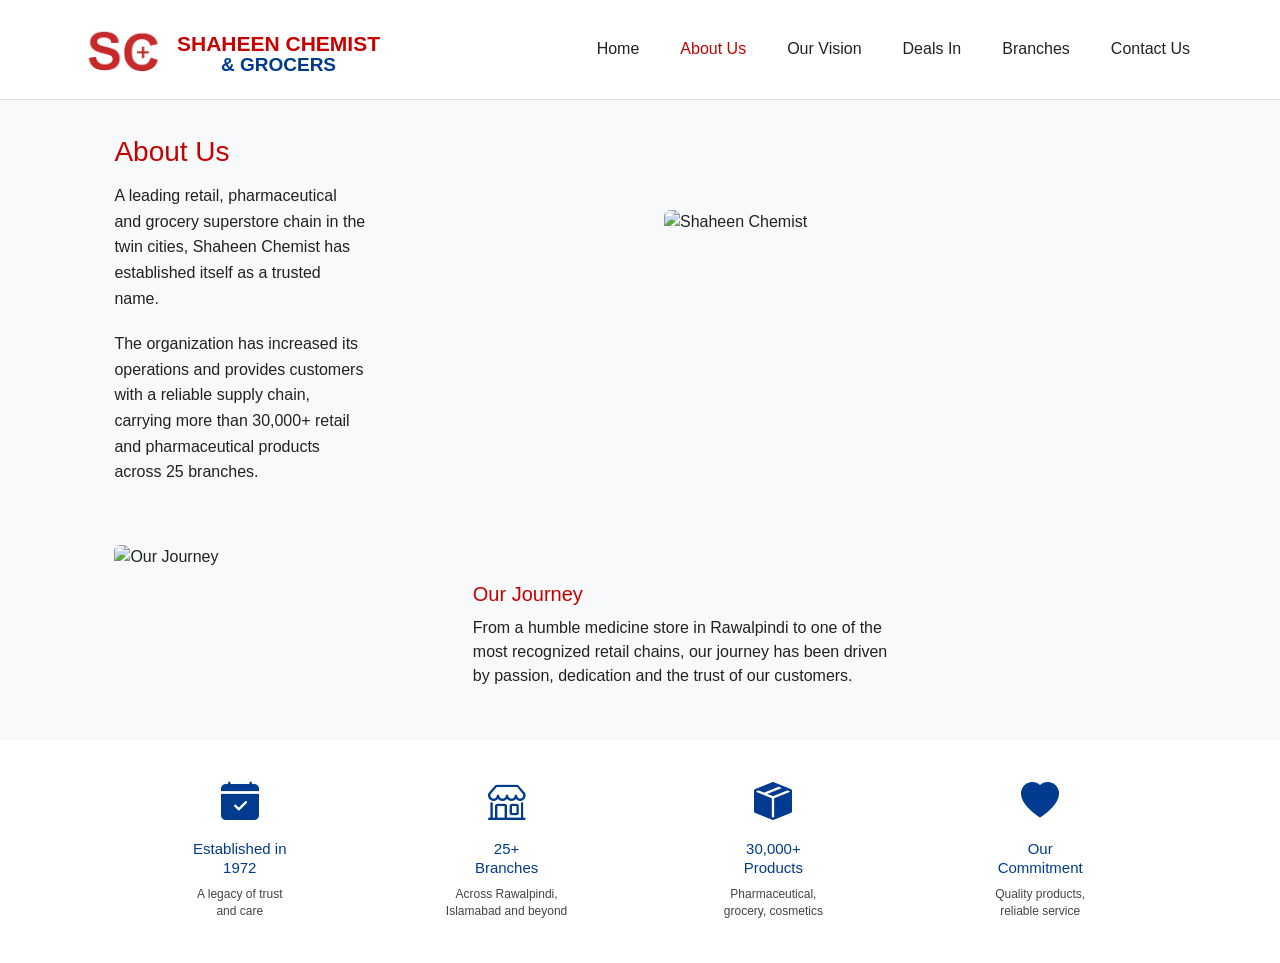
==== about.html @ 2ac0efd9 "Initial website commit" ====
<!DOCTYPE html>
<html lang="en">

<head>
    <meta charset="UTF-8">
    <meta name="viewport" content="width=device-width, initial-scale=1.0">
    <title>About Us - Shaheen Chemist</title>

    <!-- Bootstrap -->
    <link href="https://cdn.jsdelivr.net/npm/bootstrap@5.3.8/dist/css/bootstrap.min.css" rel="stylesheet">

    <!-- Bootstrap Icons -->
    <link rel="stylesheet"
      href="https://cdn.jsdelivr.net/npm/bootstrap-icons@1.11.3/font/bootstrap-icons.min.css">

    <!-- Custom CSS -->
    <link rel="stylesheet" href="css/style.css">
</head>

<body>

    <!-- ================= NAVBAR ================= -->

    <nav class="navbar navbar-expand-lg">

        <div class="container">

            <!-- Logo -->
            <a class="navbar-brand" href="about.html">

    <img src="images/sc logo.png"
         alt="Shaheen Chemist Logo"
         class="img-fluid">

    <div class="brand-name">
        <span class="brand-red">SHAHEEN CHEMIST</span>
        <span class="brand-blue">&amp; GROCERS</span>
    </div>

</a>
            <!-- Mobile Button -->
            <button class="navbar-toggler"
                    type="button"
                    data-bs-toggle="collapse"
                    data-bs-target="#mainNavbar">

                <span class="navbar-toggler-icon"></span>

            </button>

            <!-- Menu -->
            <div class="collapse navbar-collapse" id="mainNavbar">

                <ul class="navbar-nav ms-auto">

                    <li class="nav-item">
                        <a class="nav-link" href="index.html">Home</a>
                    </li>

                    <li class="nav-item">
                        <a class="nav-link active" href="about.html">About Us</a>
                    </li>

                    <li class="nav-item">
                        <a class="nav-link" href="vision.html">Our Vision</a>
                    </li>

                    <li class="nav-item">
                        <a class="nav-link" href="deals.html">Deals In</a>
                    </li>

                    <li class="nav-item">
                        <a class="nav-link" href="branches.html">Branches</a>
                    </li>

                    <li class="nav-item">
                        <a class="nav-link" href="contact.html">Contact Us</a>
                    </li>

                </ul>

            </div>

        </div>

    </nav>


    <main>

        <!-- ================= ABOUT ================= -->

        <section class="about-section">

            <div class="container">

                <div class="row align-items-center g-5">

                    <!-- Text -->
                    <div class="col-lg-6">

                        <div class="about-content">

                            <h1>About Us</h1>

                            <p>
                                A leading retail, pharmaceutical and grocery
                                superstore chain in the twin cities, Shaheen
                                Chemist has established itself as a trusted name.
                            </p>

                            <p>
                                The organization has increased its operations
                                and provides customers with a reliable supply
                                chain, carrying more than 30,000+ retail and
                                pharmaceutical products across 25 branches.
                            </p>

                        </div>

                    </div>

                    <!-- Image -->
                    <div class="col-lg-6">

                        <div class="about-image">

                            <img src="images/about.jpg"
                                 class="img-fluid rounded"
                                 alt="Shaheen Chemist">

                        </div>

                    </div>

                </div>

            </div>

        </section>


        <!-- ================= JOURNEY ================= -->

        <section class="journey-section">

            <div class="container">

                <div class="row align-items-center g-4">

                    <!-- Image -->
                    <div class="col-lg-4">

                        <div class="journey-image">

                            <img src="images/journey.jpg"
                                 class="img-fluid rounded"
                                 alt="Our Journey">

                        </div>

                    </div>

                    <!-- Text -->
                    <div class="col-lg-8">

                        <div class="journey-content">

                            <h2>Our Journey</h2>

                            <p>
                                From a humble medicine store in Rawalpindi
                                to one of the most recognized retail chains,
                                our journey has been driven by passion,
                                dedication and the trust of our customers.
                            </p>

                        </div>

                    </div>

                </div>

            </div>

        </section>


        <!-- ================= STATS ================= -->

        <section class="about-stats py-4">

            <div class="container">

                <div class="row text-center g-3">

                    <!-- Card 1 -->
                    <div class="col-6 col-lg-3">

                        <div class="about-stat">

                            <div class="stat-icon">
                                <i class="bi bi-calendar-check-fill"></i>
                                </div>

                            <h3>
                                Established in<br>
                                1972
                            </h3>

                            <p>
                                A legacy of trust<br>
                                and care
                            </p>

                        </div>

                    </div>


                    <!-- Card 2 -->
                    <div class="col-6 col-lg-3">

                        <div class="about-stat">

                            <div class="stat-icon">
                                <i class="bi bi-shop"></i>
                             </div>

                            <h3>
                                25+<br>
                                Branches
                            </h3>

                            <p>
                                Across Rawalpindi,<br>
                                Islamabad and beyond
                            </p>

                        </div>

                    </div>


                    <!-- Card 3 -->
                    <div class="col-6 col-lg-3">

                        <div class="about-stat">

                            <div class="stat-icon">
                                <i class="bi bi-box-seam-fill"></i>
                              </div>

                            <h3>
                                30,000+<br>
                                Products
                            </h3>

                            <p>
                                Pharmaceutical,<br>
                                grocery, cosmetics
                            </p>

                        </div>

                    </div>


                    <!-- Card 4 -->
                    <div class="col-6 col-lg-3">

                        <div class="about-stat">

                            <div class="stat-icon">
                                <i class="bi bi-heart-fill"></i>
                             </div>

                            <h3>
                                Our<br>
                                Commitment
                            </h3>

                            <p>
                                Quality products,<br>
                                reliable service
                            </p>

                        </div>

                    </div>

                </div>

            </div>

        </section>

    </main>


    <!-- Bootstrap JS -->
    <script src="https://cdn.jsdelivr.net/npm/bootstrap@5.3.8/dist/js/bootstrap.bundle.min.js"></script>

</body>
</html>
---- css/style.css ----
/* =========================================================
   SHAHEEN CHEMIST WEBSITE
   Main Stylesheet
   ========================================================= */


/* =========================================================
   1. COLORS & BASIC SETTINGS
   ========================================================= */

:root {
    --red: #c90000;
    --blue: #003b8f;
    --white: #ffffff;
    --light-gray: #f5f5f5;
    --dark: #222222;
    --text-gray: #555555;
    --border: #dddddd;
}

* {
    box-sizing: border-box;
}

body {
    margin: 0;
    padding: 0;
    font-family: Arial, sans-serif;
    color: var(--dark);
    background-color: var(--white);
}

img {
    max-width: 100%;
}

a {
    text-decoration: none;
}


/* =========================================================
   2. NAVBAR
   ========================================================= */

.navbar {
    background-color: var(--white);
    border-bottom: 1px solid var(--border);
    padding: 15px 0;
}

.navbar-brand {
    padding: 0;
    margin: 0;
}

.navbar-brand img {
    width: 85px;
    height: auto;
    display: block;
}

.navbar-nav {
    gap: 25px;
}

.navbar-nav .nav-link {
    color: var(--dark);
    font-size: 16px;
    padding: 8px 0;
    transition: color 0.2s ease;
}

.navbar-nav .nav-link:hover,
.navbar-nav .nav-link.active {
    color: var(--red);
}

.navbar-toggler {
    border: 1px solid var(--blue);
    border-radius: 5px;
    padding: 6px 9px;
}

.navbar-toggler:focus {
    box-shadow: none;
}

/* =========================================
   BRAND LOGO + NAME
   ========================================= */

.navbar-brand {
    display: flex;
    align-items: center;
    gap: 10px;
}


/* Logo */

.navbar-brand img {
    width: 85px;
    height: auto;
    display: block;
}


/* Brand Name */

.brand-name {
    display: flex;
    flex-direction: column;
    justify-content: center;
    align-items: center;

    line-height: 1.1;
    text-align: center;
    white-space: nowrap;

    transform: translateY(5px);
}


/* Shaheen Chemist */

.brand-red {
    color: var(--red);
    font-size: 21px;
    font-weight: bold;
}


/* & Grocers */

.brand-blue {
    color: var(--blue);
    font-size: 19px;
    font-weight: bold;
}

/* =========================================================
   3. HERO SECTION
   ========================================================= */

.hero {
    min-height: 600px;
    position: relative;

    background-image: url("../images/hero image.png");
    background-size: cover;
    background-position: center;
    background-repeat: no-repeat;

    display: flex;
    align-items: center;
}

.hero-content {
    max-width: 600px;
    padding: 80px 0;
}

.hero-label {
    color: var(--blue);
    font-size: 14px;
    font-weight: bold;
    letter-spacing: 2px;
    margin-bottom: 15px;
}

.hero h1 {
    color: var(--red);
    font-size: 56px;
    line-height: 1.1;
    text-align: left;
    margin: 0 0 20px;
}

.hero-text {
    color: #555555;
    font-size: 18px;
    line-height: 1.7;
    margin-bottom: 30px;
}

.hero-button {
    display: inline-block;
    padding: 14px 28px;

    background-color: var(--red);
    color: var(--white);

    font-weight: bold;
    border-radius: 5px;

    transition: background-color 0.2s ease;
}

.hero-button:hover {
    background-color: var(--blue);
    color: var(--white);
}

/* =========================================
   NEWS / UPDATE TICKER
   ========================================= */

.news-ticker {
    position: absolute;

    top: 0;
    left: 0;

    width: 100%;
    height: 42px;

    display: flex;
    align-items: center;

    background-color: var(--red);
    color: var(--white);

    overflow: hidden;

    z-index: 5;
}


/* =========================================
   NEWS LABEL
   ========================================= */

.news-label {
    flex-shrink: 0;

    height: 100%;

    display: flex;
    align-items: center;

    padding: 0 20px;

    background-color: var(--blue);

    color: var(--white);

    font-size: 14px;
    font-weight: bold;

    white-space: nowrap;

    z-index: 2;
}


/* =========================================
   MOVING NEWS AREA
   ========================================= */

.news-content {
    flex: 1;

    overflow: hidden;

    white-space: nowrap;
}


/* =========================================
   MOVING NEWS TEXT
   ========================================= */

.news-text {
    display: inline-block;

    padding-left: 100%;

    font-size: 14px;
    font-weight: 500;

    white-space: nowrap;

    animation: newsScroll 18s linear infinite;
}

/* Pause news when mouse is over it */

.news-text:hover {
    animation-play-state: paused;
}

.news-separator {
    display: inline-block;
    margin: 0 30px;
    font-weight: bold;
}

/* =========================================
   NEWS ANIMATION
   ========================================= */

@keyframes newsScroll {

    0% {
        transform: translateX(0);
    }

    100% {
        transform: translateX(-100%);
    }

}


/* =========================================
   MOBILE NEWS TICKER
   ========================================= */

@media (max-width: 575.98px) {

    .news-ticker {
        height: 38px;
    }


    .news-label {
        padding: 0 12px;

        font-size: 12px;
    }


    .news-text {
        font-size: 12px;

        animation-duration: 15s;
    }

}

/* =========================================================
   4. HOME PAGE — STATISTICS
   ========================================================= */

.stats {
    background-color: var(--white);
    padding: 25px 40px;

    max-width: 900px;
    margin: 20px auto;

    box-shadow: 0 3px 10px rgba(0, 0, 0, 0.08);
}

.stat-item {
    text-align: center;
    padding: 10px 20px;
    border-right: 1px solid var(--border);
}

.stat-item:last-child {
    border-right: none;
}

.stat-icon {
    font-size: 25px;
    margin-bottom: 8px;
    color: var(--blue);
    font-size: 38px;
}

.stat-item h3 {
    color: var(--blue);
    font-size: 22px;
    margin: 5px 0;
}

.stat-item p {
    color: var(--text-gray);
    font-size: 14px;
    margin: 0;
}


/* =========================================================
   5. HOME PAGE — SERVICE AREA
   ========================================================= */

.service-area {
    background-color: var(--blue);
    color: var(--white);
    padding: 25px 0;
    margin-top: 10px;
}

.service-content h2 {
    margin: 0 0 8px;
    font-size: 20px;
    font-weight: bold;
}

.service-content p {
    margin: 0;
    font-size: 14px;
    color: var(--white);
}

.service-content p span {
    margin: 0 5px;
}

.service-logo span {
    font-size: 55px;
    font-weight: bold;
    color: rgba(201, 0, 0, 0.55);
}



/* =========================================================
   6. ABOUT US PAGE
   ========================================================= */

.about-section {
    display: flex;
    justify-content: space-between;
    align-items: center;
    gap: 60px;

    padding: 35px 8% 25px;
    background-color: #f8f9fa;
}

.about-content {
    width: 50%;
}

.about-content h1 {
    color: var(--red);
    font-size: 28px;
    margin: 0 0 15px;
    text-align: left;
}

.about-content p {
    color: var(--dark);
    font-size: 16px;
    line-height: 1.6;
    margin: 0 0 20px;
    max-width: 500px;
}

.about-image {
    width: 45%;
}

.about-image img {
    width: 100%;
    height: 220px;
    object-fit: cover;
    display: block;
    border-radius: 5px;
}


/* =========================================================
   7. ABOUT US — OUR JOURNEY
   ========================================================= */

.journey-section {
    display: flex;
    justify-content: space-between;
    align-items: center;
    gap: 25px;

    padding: 15px 8%;
    background-color: #f8f9fa;
}

.journey-image {
    width: 35%;
}

.journey-image img {
    width: 100%;
    height: 180px;
    object-fit: cover;
    display: block;
    border-radius: 5px;
}

.journey-content {
    width: 60%;
}

.journey-content h2 {
    color: var(--red);
    font-size: 20px;
    margin: 0 0 10px;
}

.journey-content p {
    color: var(--dark);
    font-size: 16px;
    line-height: 1.5;
    margin: 0;
}


/* =========================================================
   8. ABOUT PAGE STATISTICS
   ========================================================= */

.about-stats {
    display: flex;
    justify-content: center;

    background-color: var(--white);

    margin: 5px 8% 15px;
    padding: 12px 0;

    border-radius: 5px;
}

.about-stat {
    flex: 1;
    text-align: center;

    padding: 5px 10px;

    border-right: 1px solid #eeeeee;
}

.about-stat:last-child {
    border-right: none;
}

.about-stat .stat-icon {
    color: var(--blue);
    font-size: 38px;
    margin-bottom: 8px;
}

.about-stat h3 {
    color: var(--blue);
    font-size: 15px;
    line-height: 1.3;
    margin: 0 0 8px;
}

.about-stat p {
    color: #444444;
    font-size: 12px;
    line-height: 1.4;
    margin: 0;
}


/* =========================================================
   9. OUR VISION PAGE
   ========================================================= */

.vision-intro {
    padding: 45px 8% 30px;
    background-color: #f8f9fa;
}

.vision-intro h1 {
    color: var(--red);
    font-size: 28px;
    text-align: left;
    margin: 0 0 12px;
}

.vision-intro p {
    max-width: 900px;
    color: #444444;
    font-size: 15px;
    line-height: 1.6;
    margin: 0;
}

.vision-values {
    background-color: #f8f9fa;
    padding: 40px 0;
}

.vision-card {
    background-color: var(--white);
    text-align: center;
    padding: 30px 20px;
    height: 100%;
    border-radius: 5px;
    box-shadow: 0 2px 8px rgba(0, 0, 0, 0.05);
}

.vision-icon {
    color: var(--blue);
    font-size: 38px;
    margin-bottom: 15px;
}

.vision-card h2 {
    color: var(--blue);
    font-size: 18px;
    margin: 0 0 12px;
}

.vision-card p {
    color: var(--text-gray);
    font-size: 13px;
    line-height: 1.6;
    margin: 0 auto;
    max-width: 250px;
}

.vision-quote {
    display: flex;
    align-items: center;
    justify-content: center;
    gap: 20px;

    background-color: var(--blue);
    color: var(--white);

    padding: 30px 8%;
    margin-top: 25px;

    text-align: center;
}

.vision-quote p {
    max-width: 650px;

    font-size: 15px;
    font-style: italic;
    line-height: 1.5;

    margin: 0;
}

.quote-mark {
    color: #d00068;
    font-size: 50px;
    font-weight: bold;
}

.vision-quote span {
    font-size: 11px;
}


/* =========================================================
   10. DEALS IN PAGE
   ========================================================= */

/* =========================================
   DEALS IN PAGE
   ========================================= */

.deals-intro {
    padding: 45px 0 30px;
    background-color: #f8f9fa;
}

.deals-intro h1 {
    color: var(--red);
    font-size: 32px;
    text-align: left;
    margin: 0 0 12px;
    font-weight: bold;
}

.deals-intro p {
    color: #444444;
    font-size: 16px;
    margin: 0;
    line-height: 1.6;
}


/* =========================================
   DEAL CARDS
   ========================================= */

.deal-cards {
    padding: 35px 0;
    background-color: #f8f9fa;
}

.deal-card {
    background-color: var(--white);
    border-radius: 8px;
    overflow: hidden;
    text-align: left;
    height: 100%;
    box-shadow: 0 3px 10px rgba(0, 0, 0, 0.08);
    transition: transform 0.2s ease, box-shadow 0.2s ease;
}

.deal-card:hover {
    transform: translateY(-5px);
    box-shadow: 0 6px 15px rgba(0, 0, 0, 0.12);
}

.deal-card img {
    width: 100%;
    height: 170px;
    object-fit: cover;
    display: block;
}

.deal-card h2 {
    color: var(--blue);
    font-size: 18px;
    margin: 18px 18px 8px;
    font-weight: bold;
}

.deal-card p {
    color: #555555;
    font-size: 14px;
    line-height: 1.6;
    margin: 0 18px 20px;
}


/* =========================================
   ONE STOP SOLUTION
   ========================================= */

.one-stop {
    background-color: #f4f2e9;
    padding: 25px 0;
    margin: 0;
}

.one-stop-icon {
    color: var(--blue);
    font-size: 35px;
    line-height: 1;
}

.one-stop h2 {
    color: var(--blue);
    font-size: 20px;
    margin: 0 0 6px;
    font-weight: bold;
}

.one-stop p {
    color: #555555;
    font-size: 14px;
    margin: 0;
}


/* =========================================
   DEALS - TABLET
   ========================================= */

@media (max-width: 991.98px) {

    .deals-intro {
        padding: 40px 0 25px;
    }

    .deals-intro h1 {
        font-size: 30px;
    }

    .deals-intro p {
        font-size: 15px;
    }

    .deal-cards {
        padding: 30px 0;
    }

    .deal-card img {
        height: 160px;
    }

}


/* =========================================
   DEALS - MOBILE
   ========================================= */

@media (max-width: 575.98px) {

    .deals-intro {
        padding: 30px 15px 20px;
    }

    .deals-intro h1 {
        font-size: 27px;
    }

    .deals-intro p {
        font-size: 14px;
        line-height: 1.5;
    }

    .deal-cards {
        padding: 25px 15px;
    }

    .deal-card img {
        height: 180px;
    }

    .deal-card h2 {
        font-size: 17px;
        margin: 15px 15px 7px;
    }

    .deal-card p {
        font-size: 13px;
        margin: 0 15px 18px;
    }

    .one-stop {
        padding: 25px 15px;
    }

    .one-stop-icon {
        font-size: 30px;
    }

    .one-stop h2 {
        font-size: 17px;
        line-height: 1.4;
    }

    .one-stop p {
        font-size: 13px;
        line-height: 1.5;
    }

}

/* =========================================
   BRANCHES PAGE
   ========================================= */

.branches-intro {
    padding: 45px 0 30px;
    background-color: #f8f9fa;
}

.branches-intro h1 {
    color: var(--red);
    font-size: 32px;
    text-align: left;
    margin: 0 0 12px;
    font-weight: bold;
}

.branches-intro p {
    color: #444444;
    font-size: 16px;
    margin: 0;
    line-height: 1.6;
}


/* =========================================
   BRANCHES MAIN
   ========================================= */

.branches-main {
    padding: 30px 0;
    background-color: #f8f9fa;
}


/* Branch List */

.branch-list {
    width: 100%;
    background-color: var(--blue);
    padding: 10px;
    border-radius: 6px;
}

.branch-item {
    display: flex;
    align-items: center;
    gap: 10px;
    padding: 12px 8px;
    border-bottom: 1px solid rgba(255, 255, 255, 0.2);
}

.branch-item:last-child {
    border-bottom: none;
}

.branch-item span {
    font-size: 15px;
    flex-shrink: 0;
}

.branch-item p {
    color: var(--white);
    font-size: 13px;
    margin: 0;
}


/* =========================================
   MAP
   ========================================= */

.branch-map {
    width: 100%;
    height: 100%;
    min-height: 400px;
    background-color: #dddddd;
    border-radius: 6px;
    overflow: hidden;
}

.branch-map img {
    width: 100%;
    height: 100%;
    min-height: 400px;
    object-fit: cover;
    display: block;
}


/* =========================================
   BRANCH INFORMATION
   ========================================= */

.branch-info {
    background-color: #eeeeee;
    padding: 20px 0;
}

.branch-info-card {
    text-align: center;
    background-color: var(--white);
    padding: 25px 15px;
    height: 100%;
}

.info-icon {
    color: var(--blue);
    font-size: 28px;
    margin-bottom: 10px;
}

.branch-info-card h2 {
    color: var(--blue);
    font-size: 17px;
    margin: 0 0 7px;
    font-weight: bold;
}

.branch-info-card p {
    color: #555555;
    font-size: 13px;
    margin: 0;
}


/* =========================================
   BRANCHES - TABLET
   ========================================= */

@media (max-width: 991.98px) {

    .branches-intro {
        padding: 40px 0 25px;
    }

    .branches-intro h1 {
        font-size: 30px;
    }

    .branches-intro p {
        font-size: 15px;
    }

    .branches-main {
        padding: 25px 0;
    }

    .branch-map {
        min-height: 350px;
    }

    .branch-map img {
        min-height: 350px;
    }

}


/* =========================================
   BRANCHES - MOBILE
   ========================================= */

@media (max-width: 575.98px) {

    .branches-intro {
        padding: 30px 15px 20px;
    }

    .branches-intro h1 {
        font-size: 27px;
    }

    .branches-intro p {
        font-size: 14px;
        line-height: 1.5;
    }

    .branches-main {
        padding: 20px 15px;
    }

    .branch-list {
        padding: 8px;
    }

    .branch-item {
        padding: 11px 7px;
    }

    .branch-item p {
        font-size: 12px;
    }

    .branch-map {
        min-height: 280px;
    }

    .branch-map img {
        min-height: 280px;
    }

    .branch-info {
        padding: 15px;
    }

    .branch-info-card {
        padding: 22px 15px;
    }

    .info-icon {
        font-size: 25px;
    }

    .branch-info-card h2 {
        font-size: 16px;
    }

    .branch-info-card p {
        font-size: 12px;
    }

}

/* =========================================
   CONTACT PAGE
   ========================================= */

.contact-intro {
    padding: 45px 0 30px;
    background-color: #f8f9fa;
}

.contact-intro h1 {
    color: var(--red);
    font-size: 32px;
    text-align: left;
    margin: 0 0 12px;
    font-weight: bold;
}

.contact-intro p {
    color: #444444;
    font-size: 16px;
    margin: 0;
    line-height: 1.6;
}


/* =========================================
   CONTACT MAIN
   ========================================= */

.contact-main {
    padding: 35px 0;
    background-color: #f8f9fa;
}


/* =========================================
   CONTACT INFORMATION
   ========================================= */

.contact-information {
    background-color: var(--white);
    padding: 30px;
    border-radius: 8px;
    box-shadow: 0 3px 10px rgba(0, 0, 0, 0.06);
}

.contact-information h2 {
    color: var(--blue);
    font-size: 22px;
    margin: 0 0 25px;
    font-weight: bold;
}


/* =========================================
   CONTACT ITEMS
   ========================================= */

.contact-item {
    display: flex;
    align-items: flex-start;
    gap: 15px;
    margin-bottom: 25px;
}

.contact-item:last-child {
    margin-bottom: 0;
}

.contact-item > span {
    color: var(--red);
    font-size: 24px;
    line-height: 1;
    flex-shrink: 0;
}

.contact-item h3 {
    color: var(--blue);
    font-size: 15px;
    margin: 0 0 5px;
    font-weight: bold;
}

.contact-item p {
    color: #555555;
    font-size: 14px;
    margin: 0;
    line-height: 1.5;
}


/* =========================================
   CONTACT FORM
   ========================================= */

.contact-form {
    background-color: var(--white);
    padding: 30px;
    border-radius: 8px;
    box-shadow: 0 3px 10px rgba(0, 0, 0, 0.06);
}

.contact-form h2 {
    color: var(--blue);
    font-size: 22px;
    margin: 0 0 25px;
    font-weight: bold;
}


/* Form */

.contact-form form {
    display: flex;
    flex-direction: column;
    gap: 14px;
}


/* Inputs */

.contact-form input,
.contact-form textarea {
    width: 100%;
    box-sizing: border-box;
    padding: 13px;
    border: 1px solid #dddddd;
    border-radius: 5px;
    font-family: Arial, sans-serif;
    font-size: 14px;
    outline: none;
}

.contact-form input:focus,
.contact-form textarea:focus {
    border-color: var(--blue);
}


/* Textarea */

.contact-form textarea {
    resize: vertical;
    min-height: 140px;
}


/* Button */

.contact-form button {
    align-self: flex-start;
    padding: 13px 25px;
    border: none;
    border-radius: 5px;
    background-color: var(--red);
    color: var(--white);
    font-weight: bold;
    font-size: 14px;
    cursor: pointer;
    transition: background-color 0.2s ease;
}

.contact-form button:hover {
    background-color: var(--blue);
}


/* =========================================
   CONTACT BOTTOM
   ========================================= */

.contact-bottom {
    text-align: center;
    background-color: var(--blue);
    color: var(--white);
    padding: 35px 0;
}

.contact-bottom h2 {
    margin: 0 0 8px;
    font-size: 22px;
    font-weight: bold;
}

.contact-bottom p {
    margin: 0;
    font-size: 14px;
    line-height: 1.6;
}


/* =========================================
   CONTACT - TABLET
   ========================================= */

@media (max-width: 991.98px) {

    .contact-intro {
        padding: 40px 0 25px;
    }

    .contact-intro h1 {
        font-size: 30px;
    }

    .contact-intro p {
        font-size: 15px;
    }

    .contact-main {
        padding: 30px 0;
    }

    .contact-information,
    .contact-form {
        padding: 25px;
    }

}


/* =========================================
   CONTACT - MOBILE
   ========================================= */

@media (max-width: 575.98px) {

    .contact-intro {
        padding: 30px 15px 20px;
    }

    .contact-intro h1 {
        font-size: 27px;
    }

    .contact-intro p {
        font-size: 14px;
        line-height: 1.5;
    }

    .contact-main {
        padding: 25px 15px;
    }

    .contact-information,
    .contact-form {
        padding: 22px 18px;
    }

    .contact-information h2,
    .contact-form h2 {
        font-size: 19px;
        margin-bottom: 20px;
    }

    .contact-item {
        gap: 12px;
        margin-bottom: 20px;
    }

    .contact-item > span {
        font-size: 21px;
    }

    .contact-item h3 {
        font-size: 14px;
    }

    .contact-item p {
        font-size: 13px;
    }

    .contact-form input,
    .contact-form textarea {
        font-size: 13px;
        padding: 12px;
    }

    .contact-form button {
        width: 100%;
        padding: 12px;
    }

    .contact-bottom {
        padding: 30px 15px;
    }

    .contact-bottom h2 {
        font-size: 20px;
    }

    .contact-bottom p {
        font-size: 13px;
    }

}

/* =========================================================
   13. TABLET RESPONSIVE
   ========================================================= */

@media (max-width: 991.98px) {

    /* ---------- NAVBAR ---------- */

    .navbar {
        padding: 12px 0;
    }

    .navbar .container {
        width: 100%;
    }

    .navbar-brand {
        margin-right: auto;
    }

    .navbar-brand img {
        width: 130px;
    }

    .navbar-toggler {
        width: 45px;
        height: 42px;

        padding: 5px;
        margin-left: auto;

        flex-shrink: 0;

        border: 1px solid var(--blue);
        border-radius: 5px;
    }

    .navbar-collapse {
        width: 100%;

        background-color: var(--white);

        padding: 15px 0;
    }

    .navbar-nav {
        width: 100%;

        gap: 0;

        text-align: center;
    }

    .navbar-nav .nav-link {
        padding: 10px 15px;
    }


    /* ---------- HERO ---------- */

    .hero {
        min-height: 550px;

        background-position: center;
    }

    .hero-content {
        max-width: 600px;
        padding: 60px 20px;
    }

    .hero h1 {
        font-size: 46px;
    }

    .hero-text {
        font-size: 17px;
    }


    /* ---------- STATS ---------- */

    .stats {
        max-width: 100%;

        margin: 20px 15px;

        padding: 25px 15px;
    }

    .stat-item {
        padding: 15px 5px;
    }


    /* ---------- ABOUT ---------- */

    .about-section {
        gap: 30px;
        padding: 35px 5%;
    }

    .about-content,
    .about-image {
        width: 50%;
    }

    .journey-section {
        padding: 20px 5%;
    }


    /* ---------- VISION ---------- */

    .vision-values {
        margin: 0 5%;
    }

}


/* =========================================================
   14. MOBILE RESPONSIVE
   ========================================================= */

@media (max-width: 767.98px) {

    /* ---------- NAVBAR ---------- */

    .navbar-brand img {
        width: 120px;
    }

    .navbar-toggler {
        width: 44px;
        height: 40px;
    }


    /* ---------- HERO ---------- */

    .hero {
        min-height: 500px;

        background-position: center;
    }

    .hero-content {
        padding: 50px 20px;
    }

    .hero-label {
        font-size: 12px;
        letter-spacing: 1.5px;
    }

    .hero h1 {
        font-size: 40px;
        line-height: 1.15;
    }

    .hero-text {
        font-size: 16px;
        line-height: 1.6;
    }

    .hero-button {
        padding: 12px 24px;
    }

    .news-separator {
    margin: 0 18px;
}

    /* ---------- STATS ---------- */

    .stats {
        margin: 15px 10px;
        padding: 25px 10px;
    }

    .stat-item {
        border-right: none;
        border-bottom: 1px solid #eeeeee;
        padding: 15px 5px;
    }

    .stat-item h3 {
        font-size: 25px;
    }

    .stat-item p {
        font-size: 13px;
    }


    /* ---------- SERVICE AREA ---------- */

    .service-area {
        text-align: center;
        padding: 25px 15px;
    }

    .service-content h2 {
        font-size: 25px;
    }

    .service-content p {
        line-height: 2;
    }

    .service-logo {
        margin-top: 25px;
    }


    /* ---------- ABOUT ---------- */

    .about-section {
        flex-direction: column;

        gap: 25px;

        padding: 35px 20px;
    }

    .about-content,
    .about-image {
        width: 100%;
    }

    .about-content h1 {
        font-size: 26px;
    }

    .about-image img {
        height: 220px;
    }


    /* ---------- JOURNEY ---------- */

    .journey-section {
        flex-direction: column;

        gap: 20px;

        padding: 30px 20px;
    }

    .journey-image,
    .journey-content {
        width: 100%;
    }

    .journey-image img {
        height: 180px;
    }


    /* ---------- ABOUT STATS ---------- */

    .about-stats {
        flex-wrap: wrap;

        margin: 10px 20px;
    }

    .about-stat {
        flex: 0 0 50%;

        border-right: none;
        border-bottom: 1px solid #eeeeee;
    }


    /* ---------- VISION ---------- */

    .vision-intro {
        padding: 35px 20px 25px;
    }

    .vision-intro h1 {
        font-size: 26px;
    }

    .vision-card {
        padding: 25px 20px;
    }

    .vision-quote {
        flex-direction: column;

        gap: 10px;

        padding: 30px 20px;
    }

}


/* =========================================================
   15. SMALL PHONES
   ========================================================= */

@media (max-width: 575.98px) {

    /* ---------- NAVBAR ---------- */

    .navbar {
        padding: 10px 0;
    }

    .navbar-brand img {
        width: 115px;
    }

    .navbar-toggler {
        width: 42px;
        height: 38px;
    }


    /* ---------- HERO ---------- */

    .hero {
        min-height: 480px;
    }

    .hero-content {
        padding: 45px 15px;
    }

    .hero-label {
        font-size: 11px;
        letter-spacing: 1.2px;
    }

    .hero h1 {
        font-size: 34px;
    }

    .hero-text {
        font-size: 15px;
    }

    .hero-button {
        padding: 11px 20px;
        font-size: 14px;
    }


    /* ---------- STATS ---------- */

    .stats {
        margin: 10px;
        padding: 20px 5px;
    }

    .stat-item h3 {
        font-size: 23px;
    }

    .stat-item p {
        font-size: 12px;
    }


    /* ---------- SERVICE AREA ---------- */

    .service-area {
        padding: 25px 15px;
    }

    .service-content h2 {
        font-size: 22px;
    }

    .service-content p {
        font-size: 13px;
    }

    /* ---------- ABOUT ---------- */

    .about-content h1,
    .vision-intro h1,
    .deals-intro h1,
    .branches-intro h1,
    .contact-intro h1 {
        font-size: 24px;
    }

}

@media (max-width: 575.98px) {

    .navbar-brand img {
        width: 65px;
    }

    .brand-red {
        font-size: 15px;
    }

    .brand-blue {
        font-size: 12px;
    }

    .navbar-brand {
        gap: 7px;
    }
}
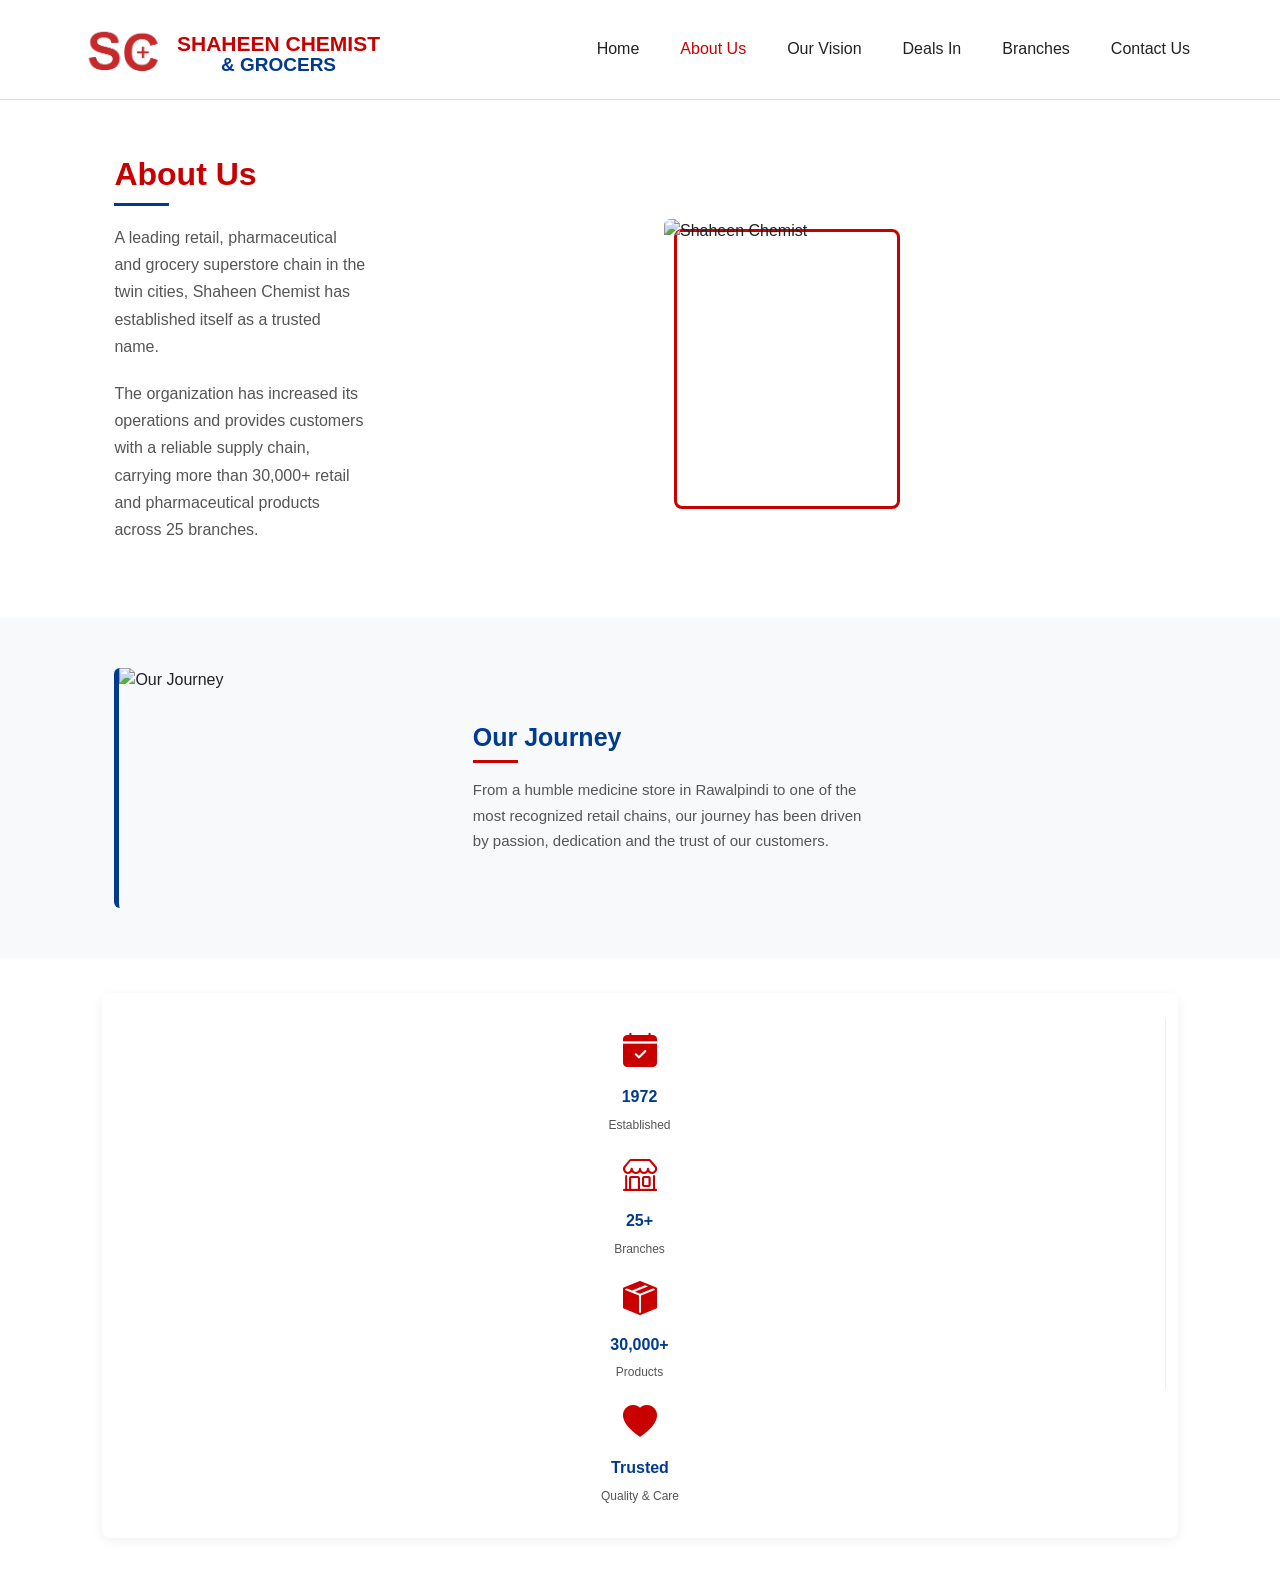
==== commit da48165f: "Updated all website pages and hero images" ====
--- a/about.html
+++ b/about.html
@@ -4,6 +4,7 @@
 <head>
     <meta charset="UTF-8">
     <meta name="viewport" content="width=device-width, initial-scale=1.0">
+
     <title>About Us - Shaheen Chemist</title>
 
     <!-- Bootstrap -->
@@ -11,7 +12,7 @@
 
     <!-- Bootstrap Icons -->
     <link rel="stylesheet"
-      href="https://cdn.jsdelivr.net/npm/bootstrap-icons@1.11.3/font/bootstrap-icons.min.css">
+        href="https://cdn.jsdelivr.net/npm/bootstrap-icons@1.11.3/font/bootstrap-icons.min.css">
 
     <!-- Custom CSS -->
     <link rel="stylesheet" href="css/style.css">
@@ -25,30 +26,31 @@
 
         <div class="container">
 
-            <!-- Logo -->
             <a class="navbar-brand" href="about.html">
 
-    <img src="images/sc logo.png"
-         alt="Shaheen Chemist Logo"
-         class="img-fluid">
-
-    <div class="brand-name">
-        <span class="brand-red">SHAHEEN CHEMIST</span>
-        <span class="brand-blue">&amp; GROCERS</span>
-    </div>
-
-</a>
-            <!-- Mobile Button -->
+                <img src="images/sc logo.png"
+                    alt="Shaheen Chemist Logo"
+                    class="img-fluid">
+
+                <div class="brand-name">
+                    <span class="brand-red">SHAHEEN CHEMIST</span>
+                    <span class="brand-blue">&amp; GROCERS</span>
+                </div>
+
+            </a>
+
             <button class="navbar-toggler"
-                    type="button"
-                    data-bs-toggle="collapse"
-                    data-bs-target="#mainNavbar">
+                type="button"
+                data-bs-toggle="collapse"
+                data-bs-target="#mainNavbar"
+                aria-controls="mainNavbar"
+                aria-expanded="false"
+                aria-label="Toggle navigation">
 
                 <span class="navbar-toggler-icon"></span>
 
             </button>
 
-            <!-- Menu -->
             <div class="collapse navbar-collapse" id="mainNavbar">
 
                 <ul class="navbar-nav ms-auto">
@@ -96,7 +98,6 @@
 
                 <div class="row align-items-center g-5">
 
-                    <!-- Text -->
                     <div class="col-lg-6">
 
                         <div class="about-content">
@@ -120,14 +121,14 @@
 
                     </div>
 
-                    <!-- Image -->
+
                     <div class="col-lg-6">
 
                         <div class="about-image">
 
                             <img src="images/about.jpg"
-                                 class="img-fluid rounded"
-                                 alt="Shaheen Chemist">
+                                class="img-fluid rounded"
+                                alt="Shaheen Chemist">
 
                         </div>
 
@@ -148,20 +149,19 @@
 
                 <div class="row align-items-center g-4">
 
-                    <!-- Image -->
                     <div class="col-lg-4">
 
                         <div class="journey-image">
 
                             <img src="images/journey.jpg"
-                                 class="img-fluid rounded"
-                                 alt="Our Journey">
-
-                        </div>
-
-                    </div>
-
-                    <!-- Text -->
+                                class="img-fluid rounded"
+                                alt="Our Journey">
+
+                        </div>
+
+                    </div>
+
+
                     <div class="col-lg-8">
 
                         <div class="journey-content">
@@ -186,104 +186,80 @@
         </section>
 
 
-        <!-- ================= STATS ================= -->
-
-        <section class="about-stats py-4">
+        <!-- ================= LEGACY STATS ================= -->
+
+        <section class="about-stats">
 
             <div class="container">
 
-                <div class="row text-center g-3">
-
-                    <!-- Card 1 -->
-                    <div class="col-6 col-lg-3">
-
-                        <div class="about-stat">
-
-                            <div class="stat-icon">
-                                <i class="bi bi-calendar-check-fill"></i>
-                                </div>
-
-                            <h3>
-                                Established in<br>
-                                1972
-                            </h3>
-
-                            <p>
-                                A legacy of trust<br>
-                                and care
-                            </p>
-
-                        </div>
-
-                    </div>
-
-
-                    <!-- Card 2 -->
-                    <div class="col-6 col-lg-3">
-
-                        <div class="about-stat">
-
-                            <div class="stat-icon">
-                                <i class="bi bi-shop"></i>
-                             </div>
-
-                            <h3>
-                                25+<br>
-                                Branches
-                            </h3>
-
-                            <p>
-                                Across Rawalpindi,<br>
-                                Islamabad and beyond
-                            </p>
-
-                        </div>
-
-                    </div>
-
-
-                    <!-- Card 3 -->
-                    <div class="col-6 col-lg-3">
-
-                        <div class="about-stat">
-
-                            <div class="stat-icon">
-                                <i class="bi bi-box-seam-fill"></i>
-                              </div>
-
-                            <h3>
-                                30,000+<br>
-                                Products
-                            </h3>
-
-                            <p>
-                                Pharmaceutical,<br>
-                                grocery, cosmetics
-                            </p>
-
-                        </div>
-
-                    </div>
-
-
-                    <!-- Card 4 -->
-                    <div class="col-6 col-lg-3">
-
-                        <div class="about-stat">
-
-                            <div class="stat-icon">
-                                <i class="bi bi-heart-fill"></i>
-                             </div>
-
-                            <h3>
-                                Our<br>
-                                Commitment
-                            </h3>
-
-                            <p>
-                                Quality products,<br>
-                                reliable service
-                            </p>
+                <div class="about-stats-inner">
+
+                    <!-- Item 1 -->
+                    <div class="about-stat">
+
+                        <div class="stat-icon">
+                            <i class="bi bi-calendar-check-fill"></i>
+                        </div>
+
+                        <div class="stat-text">
+
+                            <h3>1972</h3>
+
+                            <p>Established</p>
+
+                        </div>
+
+                    </div>
+
+
+                    <!-- Item 2 -->
+                    <div class="about-stat">
+
+                        <div class="stat-icon">
+                            <i class="bi bi-shop"></i>
+                        </div>
+
+                        <div class="stat-text">
+
+                            <h3>25+</h3>
+
+                            <p>Branches</p>
+
+                        </div>
+
+                    </div>
+
+
+                    <!-- Item 3 -->
+                    <div class="about-stat">
+
+                        <div class="stat-icon">
+                            <i class="bi bi-box-seam-fill"></i>
+                        </div>
+
+                        <div class="stat-text">
+
+                            <h3>30,000+</h3>
+
+                            <p>Products</p>
+
+                        </div>
+
+                    </div>
+
+
+                    <!-- Item 4 -->
+                    <div class="about-stat">
+
+                        <div class="stat-icon">
+                            <i class="bi bi-heart-fill"></i>
+                        </div>
+
+                        <div class="stat-text">
+
+                            <h3>Trusted</h3>
+
+                            <p>Quality &amp; Care</p>
 
                         </div>
 
@@ -299,7 +275,9 @@
 
 
     <!-- Bootstrap JS -->
+
     <script src="https://cdn.jsdelivr.net/npm/bootstrap@5.3.8/dist/js/bootstrap.bundle.min.js"></script>
 
 </body>
+
 </html>
--- a/css/style.css
+++ b/css/style.css
@@ -1,6 +1,6 @@
 /* =========================================================
-   SHAHEEN CHEMIST WEBSITE
-   Main Stylesheet
+   SHAHEEN CHEMIST & GROCERS WEBSITE
+   MAIN STYLESHEET
    ========================================================= */
 
 
@@ -16,10 +16,16 @@
     --dark: #222222;
     --text-gray: #555555;
     --border: #dddddd;
+    --soft-blue: #f1f5fb;
+    --soft-red: #fff5f5;
 }
 
 * {
     box-sizing: border-box;
+}
+
+html {
+    scroll-behavior: smooth;
 }
 
 body {
@@ -28,6 +34,7 @@
     font-family: Arial, sans-serif;
     color: var(--dark);
     background-color: var(--white);
+    overflow-x: hidden;
 }
 
 img {
@@ -47,9 +54,14 @@
     background-color: var(--white);
     border-bottom: 1px solid var(--border);
     padding: 15px 0;
+    position: relative;
+    z-index: 1000;
 }
 
 .navbar-brand {
+    display: flex;
+    align-items: center;
+    gap: 10px;
     padding: 0;
     margin: 0;
 }
@@ -67,6 +79,7 @@
 .navbar-nav .nav-link {
     color: var(--dark);
     font-size: 16px;
+    font-weight: 500;
     padding: 8px 0;
     transition: color 0.2s ease;
 }
@@ -86,27 +99,10 @@
     box-shadow: none;
 }
 
-/* =========================================
-   BRAND LOGO + NAME
-   ========================================= */
-
-.navbar-brand {
-    display: flex;
-    align-items: center;
-    gap: 10px;
-}
-
-
-/* Logo */
-
-.navbar-brand img {
-    width: 85px;
-    height: auto;
-    display: block;
-}
-
-
-/* Brand Name */
+
+/* =========================================================
+   3. BRAND LOGO + NAME
+   ========================================================= */
 
 .brand-name {
     display: flex;
@@ -121,90 +117,227 @@
     transform: translateY(5px);
 }
 
-
-/* Shaheen Chemist */
-
 .brand-red {
     color: var(--red);
     font-size: 21px;
     font-weight: bold;
 }
 
-
-/* & Grocers */
-
 .brand-blue {
     color: var(--blue);
     font-size: 19px;
     font-weight: bold;
 }
 
-/* =========================================================
-   3. HERO SECTION
+
+/* =========================================================
+   4. HOME PAGE — HERO CAROUSEL
    ========================================================= */
 
 .hero {
     min-height: 600px;
     position: relative;
-
+    overflow: hidden;
+}
+
+#homeCarousel {
+    width: 100%;
+    height: 600px;
+}
+
+.hero-slide {
+    height: 600px;
+
+    background-size: cover;
+    background-repeat: no-repeat;
+    background-position: center;
+
+    position: relative;
+}
+
+
+/* =========================================================
+   HERO IMAGES — ALL 5
+   ========================================================= */
+
+.hero-slide-1 {
     background-image: url("../images/hero image.png");
-    background-size: cover;
     background-position: center;
-    background-repeat: no-repeat;
+}
+
+.hero-slide-2 {
+    background-image: url("../images/hero image 2.png");
+    background-position: center;
+}
+
+.hero-slide-3 {
+    background-image: url("../images/hero image 3.png");
+    background-position: center;
+}
+
+.hero-slide-4 {
+    background-image: url("../images/hero image 4.png");
+    background-position: center;
+}
+
+.hero-slide-5 {
+    background-image: url("../images/hero image 5.png");
+    background-position: center;
+}
+
+
+/* =========================================================
+   HERO CONTAINER
+   ========================================================= */
+
+.hero-container {
+    height: 100%;
 
     display: flex;
     align-items: center;
 }
 
-.hero-content {
-    max-width: 600px;
-    padding: 80px 0;
-}
+
+/* =========================================================
+   HERO CAPTION
+   ========================================================= */
+
+.hero-caption {
+    max-width: 570px;
+
+    padding: 35px 40px;
+
+    background-color: rgba(255, 255, 255, 0.88);
+
+    border-left: 5px solid var(--red);
+
+    border-radius: 0 8px 8px 0;
+
+    box-shadow: 0 8px 25px rgba(0, 0, 0, 0.12);
+}
+
+
+/* =========================================================
+   HERO LABEL
+   ========================================================= */
 
 .hero-label {
     color: var(--blue);
+
     font-size: 14px;
     font-weight: bold;
+
     letter-spacing: 2px;
-    margin-bottom: 15px;
-}
-
-.hero h1 {
+
+    margin-bottom: 12px;
+}
+
+
+/* =========================================================
+   HERO HEADING
+   ========================================================= */
+
+.hero-caption h1 {
     color: var(--red);
-    font-size: 56px;
+
+    font-size: 50px;
     line-height: 1.1;
+
     text-align: left;
-    margin: 0 0 20px;
-}
+
+    margin: 0 0 18px;
+}
+
+
+/* =========================================================
+   HERO TEXT
+   ========================================================= */
 
 .hero-text {
-    color: #555555;
-    font-size: 18px;
-    line-height: 1.7;
-    margin-bottom: 30px;
-}
+    color: var(--text-gray);
+
+    font-size: 17px;
+    line-height: 1.6;
+
+    margin-bottom: 25px;
+
+    max-width: 500px;
+}
+
+
+/* =========================================================
+   HERO BUTTON
+   ========================================================= */
 
 .hero-button {
     display: inline-block;
-    padding: 14px 28px;
+
+    padding: 12px 26px;
 
     background-color: var(--red);
     color: var(--white);
 
     font-weight: bold;
+
     border-radius: 5px;
 
-    transition: background-color 0.2s ease;
+    transition: all 0.25s ease;
 }
 
 .hero-button:hover {
     background-color: var(--blue);
     color: var(--white);
-}
-
-/* =========================================
-   NEWS / UPDATE TICKER
-   ========================================= */
+
+    transform: translateY(-2px);
+}
+
+
+/* =========================================================
+   CAROUSEL DOTS
+   ========================================================= */
+
+#homeCarousel .carousel-indicators {
+    margin-bottom: 20px;
+    z-index: 4;
+}
+
+#homeCarousel .carousel-indicators button {
+    width: 9px;
+    height: 9px;
+
+    border-radius: 50%;
+
+    margin: 0 5px;
+}
+
+
+/* =========================================================
+   CAROUSEL ARROWS
+   ========================================================= */
+
+#homeCarousel .carousel-control-prev,
+#homeCarousel .carousel-control-next {
+    width: 7%;
+}
+
+#homeCarousel .carousel-control-prev-icon,
+#homeCarousel .carousel-control-next-icon {
+    width: 35px;
+    height: 35px;
+
+    background-size: 70%;
+
+    background-color: rgba(0, 59, 143, 0.75);
+
+    border-radius: 50%;
+
+    padding: 8px;
+}
+
+
+/* =========================================================
+   5. NEWS / UPDATE TICKER
+   ========================================================= */
 
 .news-ticker {
     position: absolute;
@@ -226,11 +359,6 @@
     z-index: 5;
 }
 
-
-/* =========================================
-   NEWS LABEL
-   ========================================= */
-
 .news-label {
     flex-shrink: 0;
 
@@ -253,11 +381,6 @@
     z-index: 2;
 }
 
-
-/* =========================================
-   MOVING NEWS AREA
-   ========================================= */
-
 .news-content {
     flex: 1;
 
@@ -266,11 +389,6 @@
     white-space: nowrap;
 }
 
-
-/* =========================================
-   MOVING NEWS TEXT
-   ========================================= */
-
 .news-text {
     display: inline-block;
 
@@ -284,21 +402,17 @@
     animation: newsScroll 18s linear infinite;
 }
 
-/* Pause news when mouse is over it */
-
 .news-text:hover {
     animation-play-state: paused;
 }
 
 .news-separator {
     display: inline-block;
+
     margin: 0 30px;
+
     font-weight: bold;
 }
-
-/* =========================================
-   NEWS ANIMATION
-   ========================================= */
 
 @keyframes newsScroll {
 
@@ -313,123 +427,177 @@
 }
 
 
-/* =========================================
-   MOBILE NEWS TICKER
-   ========================================= */
-
-@media (max-width: 575.98px) {
-
-    .news-ticker {
-        height: 38px;
-    }
-
-
-    .news-label {
-        padding: 0 12px;
-
-        font-size: 12px;
-    }
-
-
-    .news-text {
-        font-size: 12px;
-
-        animation-duration: 15s;
-    }
-
-}
-
-/* =========================================================
-   4. HOME PAGE — STATISTICS
-   ========================================================= */
-
-.stats {
+/* =========================================================
+   6. HOME PAGE — STATISTICS
+   ========================================================= */
+
+.stats-section {
+    background-color: #f8f9fa;
+    padding: 45px 0;
+}
+
+.stat-card {
     background-color: var(--white);
-    padding: 25px 40px;
-
-    max-width: 900px;
-    margin: 20px auto;
-
-    box-shadow: 0 3px 10px rgba(0, 0, 0, 0.08);
-}
-
-.stat-item {
+
     text-align: center;
-    padding: 10px 20px;
-    border-right: 1px solid var(--border);
-}
-
-.stat-item:last-child {
-    border-right: none;
-}
-
-.stat-icon {
+
+    height: 100%;
+
+    padding: 28px 15px 24px;
+
+    border: 1px solid #e1e5eb;
+
+    border-radius: 10px;
+
+    position: relative;
+
+    transition:
+        transform 0.25s ease,
+        box-shadow 0.25s ease;
+}
+
+.stat-card::before {
+    content: "";
+
+    position: absolute;
+
+    top: 0;
+    left: 50%;
+
+    transform: translateX(-50%);
+
+    width: 45px;
+    height: 3px;
+
+    background-color: var(--red);
+
+    border-radius: 0 0 5px 5px;
+}
+
+.stat-icon-circle {
+    width: 65px;
+    height: 65px;
+
+    margin: 0 auto 15px;
+
+    border-radius: 50%;
+
+    background-color: var(--soft-blue);
+
+    border: 2px solid rgba(0, 59, 143, 0.15);
+
+    display: flex;
+
+    align-items: center;
+    justify-content: center;
+}
+
+.stat-icon-circle i {
+    color: var(--blue);
+    font-size: 28px;
+}
+
+.stat-card h3 {
+    color: var(--red);
+
     font-size: 25px;
-    margin-bottom: 8px;
-    color: var(--blue);
-    font-size: 38px;
-}
-
-.stat-item h3 {
-    color: var(--blue);
-    font-size: 22px;
-    margin: 5px 0;
-}
-
-.stat-item p {
+
+    margin: 0 0 5px;
+
+    font-weight: bold;
+}
+
+.stat-card p {
     color: var(--text-gray);
+
     font-size: 14px;
+
     margin: 0;
 }
 
-
-/* =========================================================
-   5. HOME PAGE — SERVICE AREA
+.stat-card:hover {
+    transform: translateY(-6px);
+
+    box-shadow: 0 8px 20px rgba(0, 0, 0, 0.10);
+}
+
+
+/* =========================================================
+   7. HOME PAGE — SERVICE / BRAND AREA
    ========================================================= */
 
 .service-area {
     background-color: var(--blue);
+
     color: var(--white);
-    padding: 25px 0;
+
+    padding: 28px 0;
+
     margin-top: 10px;
 }
 
 .service-content h2 {
     margin: 0 0 8px;
-    font-size: 20px;
+
+    font-size: 23px;
+
     font-weight: bold;
+
+    color: var(--white);
 }
 
 .service-content p {
     margin: 0;
-    font-size: 14px;
-    color: var(--white);
-}
-
-.service-content p span {
-    margin: 0 5px;
-}
-
-.service-logo span {
-    font-size: 55px;
-    font-weight: bold;
-    color: rgba(201, 0, 0, 0.55);
-}
-
-
-
-/* =========================================================
-   6. ABOUT US PAGE
+
+    font-size: 15px;
+
+    color: rgba(255, 255, 255, 0.90);
+
+    line-height: 1.6;
+}
+
+.service-area p span {
+    margin: 0 6px;
+}
+
+.service-logo {
+    display: flex;
+
+    justify-content: flex-end;
+
+    align-items: center;
+
+    padding-right: 25px;
+}
+
+.service-logo img {
+    width: 105px;
+
+    height: auto;
+
+    display: block;
+
+    opacity: 0.35;
+
+    filter: saturate(0.7);
+}
+
+
+/* =========================================================
+   8. ABOUT US PAGE
    ========================================================= */
 
 .about-section {
     display: flex;
+
     justify-content: space-between;
     align-items: center;
+
     gap: 60px;
 
-    padding: 35px 8% 25px;
-    background-color: #f8f9fa;
+    padding: 55px 8%;
+
+    background-color: var(--white);
 }
 
 .about-content {
@@ -438,97 +606,183 @@
 
 .about-content h1 {
     color: var(--red);
-    font-size: 28px;
-    margin: 0 0 15px;
+
+    font-size: 32px;
+
+    margin: 0 0 18px;
+
     text-align: left;
+
+    font-weight: bold;
+}
+
+.about-content h1::after {
+    content: "";
+
+    display: block;
+
+    width: 55px;
+    height: 3px;
+
+    background-color: var(--blue);
+
+    margin-top: 10px;
 }
 
 .about-content p {
-    color: var(--dark);
+    color: var(--text-gray);
+
     font-size: 16px;
-    line-height: 1.6;
+
+    line-height: 1.7;
+
     margin: 0 0 20px;
-    max-width: 500px;
+
+    max-width: 550px;
 }
 
 .about-image {
     width: 45%;
+
+    position: relative;
+}
+
+.about-image::before {
+    content: "";
+
+    position: absolute;
+
+    width: 100%;
+    height: 100%;
+
+    border: 3px solid var(--red);
+
+    top: 10px;
+    left: 10px;
+
+    border-radius: 8px;
+
+    z-index: 0;
 }
 
 .about-image img {
     width: 100%;
-    height: 220px;
+
+    height: 280px;
+
     object-fit: cover;
+
     display: block;
-    border-radius: 5px;
-}
-
-
-/* =========================================================
-   7. ABOUT US — OUR JOURNEY
+
+    border-radius: 8px;
+
+    position: relative;
+
+    z-index: 1;
+}
+
+
+/* =========================================================
+   9. ABOUT US — OUR JOURNEY
    ========================================================= */
 
 .journey-section {
     display: flex;
+
     justify-content: space-between;
     align-items: center;
-    gap: 25px;
-
-    padding: 15px 8%;
+
+    gap: 45px;
+
+    padding: 50px 8%;
+
     background-color: #f8f9fa;
 }
 
 .journey-image {
-    width: 35%;
+    width: 38%;
 }
 
 .journey-image img {
     width: 100%;
-    height: 180px;
+
+    height: 240px;
+
     object-fit: cover;
+
     display: block;
-    border-radius: 5px;
+
+    border-radius: 8px;
+
+    border-left: 5px solid var(--blue);
 }
 
 .journey-content {
-    width: 60%;
+    width: 57%;
 }
 
 .journey-content h2 {
-    color: var(--red);
-    font-size: 20px;
-    margin: 0 0 10px;
+    color: var(--blue);
+
+    font-size: 25px;
+
+    margin: 0 0 14px;
+
+    font-weight: bold;
+}
+
+.journey-content h2::after {
+    content: "";
+
+    display: block;
+
+    width: 45px;
+    height: 3px;
+
+    background-color: var(--red);
+
+    margin-top: 8px;
 }
 
 .journey-content p {
-    color: var(--dark);
-    font-size: 16px;
-    line-height: 1.5;
+    color: var(--text-gray);
+
+    font-size: 15px;
+
+    line-height: 1.7;
+
     margin: 0;
-}
-
-
-/* =========================================================
-   8. ABOUT PAGE STATISTICS
+
+    max-width: 650px;
+}
+
+
+/* =========================================================
+   10. ABOUT PAGE STATISTICS
    ========================================================= */
 
 .about-stats {
     display: flex;
+
     justify-content: center;
 
     background-color: var(--white);
 
-    margin: 5px 8% 15px;
-    padding: 12px 0;
-
-    border-radius: 5px;
+    margin: 35px 8%;
+
+    padding: 25px 0;
+
+    border-radius: 8px;
+
+    box-shadow: 0 3px 12px rgba(0, 0, 0, 0.06);
 }
 
 .about-stat {
     flex: 1;
+
     text-align: center;
 
-    padding: 5px 10px;
+    padding: 8px 15px;
 
     border-right: 1px solid #eeeeee;
 }
@@ -538,112 +792,193 @@
 }
 
 .about-stat .stat-icon {
-    color: var(--blue);
-    font-size: 38px;
-    margin-bottom: 8px;
+    color: var(--red);
+
+    font-size: 34px;
+
+    margin-bottom: 10px;
 }
 
 .about-stat h3 {
     color: var(--blue);
-    font-size: 15px;
+
+    font-size: 16px;
+
     line-height: 1.3;
+
     margin: 0 0 8px;
+
+    font-weight: bold;
 }
 
 .about-stat p {
-    color: #444444;
+    color: var(--text-gray);
+
     font-size: 12px;
-    line-height: 1.4;
+
+    line-height: 1.5;
+
     margin: 0;
 }
 
 
 /* =========================================================
-   9. OUR VISION PAGE
+   11. OUR VISION PAGE
    ========================================================= */
 
 .vision-intro {
-    padding: 45px 8% 30px;
-    background-color: #f8f9fa;
+    padding: 55px 8% 40px;
+
+    background-color: var(--white);
+
+    text-align: left;
 }
 
 .vision-intro h1 {
     color: var(--red);
-    font-size: 28px;
+
+    font-size: 32px;
+
     text-align: left;
-    margin: 0 0 12px;
+
+    margin: 0 0 18px;
+
+    font-weight: bold;
+}
+
+.vision-intro h1::after {
+    content: "";
+
+    display: block;
+
+    width: 55px;
+    height: 3px;
+
+    background-color: var(--blue);
+
+    margin-top: 10px;
 }
 
 .vision-intro p {
     max-width: 900px;
-    color: #444444;
-    font-size: 15px;
-    line-height: 1.6;
+
+    color: var(--text-gray);
+
+    font-size: 16px;
+
+    line-height: 1.7;
+
     margin: 0;
 }
+
+
+/* =========================================================
+   VISION VALUES
+   ========================================================= */
 
 .vision-values {
     background-color: #f8f9fa;
-    padding: 40px 0;
+
+    padding: 45px 0;
 }
 
 .vision-card {
     background-color: var(--white);
+
     text-align: center;
-    padding: 30px 20px;
+
+    padding: 35px 22px;
+
     height: 100%;
-    border-radius: 5px;
-    box-shadow: 0 2px 8px rgba(0, 0, 0, 0.05);
+
+    border-top: 4px solid var(--blue);
+
+    border-radius: 8px;
+
+    box-shadow: 0 4px 15px rgba(0, 0, 0, 0.07);
+
+    transition:
+        transform 0.25s ease,
+        box-shadow 0.25s ease;
+}
+
+.vision-card:hover {
+    transform: translateY(-6px);
+
+    box-shadow: 0 8px 22px rgba(0, 0, 0, 0.10);
 }
 
 .vision-icon {
-    color: var(--blue);
-    font-size: 38px;
-    margin-bottom: 15px;
+    color: var(--red);
+
+    font-size: 40px;
+
+    margin-bottom: 18px;
 }
 
 .vision-card h2 {
     color: var(--blue);
-    font-size: 18px;
+
+    font-size: 19px;
+
     margin: 0 0 12px;
+
+    font-weight: bold;
 }
 
 .vision-card p {
     color: var(--text-gray);
-    font-size: 13px;
-    line-height: 1.6;
+
+    font-size: 14px;
+
+    line-height: 1.7;
+
     margin: 0 auto;
-    max-width: 250px;
-}
+
+    max-width: 280px;
+}
+
+
+/* =========================================================
+   VISION QUOTE
+   ========================================================= */
 
 .vision-quote {
     display: flex;
+
     align-items: center;
     justify-content: center;
+
     gap: 20px;
 
     background-color: var(--blue);
+
     color: var(--white);
 
-    padding: 30px 8%;
+    padding: 35px 8%;
+
     margin-top: 25px;
 
     text-align: center;
 }
 
 .vision-quote p {
-    max-width: 650px;
-
-    font-size: 15px;
+    max-width: 700px;
+
+    font-size: 16px;
+
     font-style: italic;
-    line-height: 1.5;
+
+    line-height: 1.6;
 
     margin: 0;
 }
 
 .quote-mark {
-    color: #d00068;
+    color: var(--red);
+
     font-size: 50px;
+
     font-weight: bold;
 }
 
@@ -653,649 +988,1324 @@
 
 
 /* =========================================================
-   10. DEALS IN PAGE
-   ========================================================= */
-
-/* =========================================
-   DEALS IN PAGE
-   ========================================= */
+   12. DEALS IN PAGE
+   ========================================================= */
 
 .deals-intro {
-    padding: 45px 0 30px;
-    background-color: #f8f9fa;
+    padding: 55px 0 35px;
+
+    background-color: var(--white);
 }
 
 .deals-intro h1 {
     color: var(--red);
+
     font-size: 32px;
+
     text-align: left;
-    margin: 0 0 12px;
+
+    margin: 0 0 15px;
+
     font-weight: bold;
 }
 
+.deals-intro h1::after {
+    content: "";
+
+    display: block;
+
+    width: 55px;
+    height: 3px;
+
+    background-color: var(--blue);
+
+    margin-top: 10px;
+}
+
 .deals-intro p {
-    color: #444444;
+    color: var(--text-gray);
+
     font-size: 16px;
+
     margin: 0;
-    line-height: 1.6;
-}
-
-
-/* =========================================
+
+    line-height: 1.7;
+}
+
+
+/* =========================================================
    DEAL CARDS
-   ========================================= */
+   ========================================================= */
 
 .deal-cards {
-    padding: 35px 0;
+    padding: 40px 0 50px;
+
     background-color: #f8f9fa;
 }
 
 .deal-card {
     background-color: var(--white);
+
     border-radius: 8px;
+
     overflow: hidden;
+
     text-align: left;
+
     height: 100%;
+
+    border-bottom: 4px solid var(--blue);
+
     box-shadow: 0 3px 10px rgba(0, 0, 0, 0.08);
-    transition: transform 0.2s ease, box-shadow 0.2s ease;
+
+    transition:
+        transform 0.25s ease,
+        box-shadow 0.25s ease;
 }
 
 .deal-card:hover {
-    transform: translateY(-5px);
-    box-shadow: 0 6px 15px rgba(0, 0, 0, 0.12);
+    transform: translateY(-6px);
+
+    box-shadow: 0 8px 20px rgba(0, 0, 0, 0.12);
+
+    border-bottom-color: var(--red);
 }
 
 .deal-card img {
     width: 100%;
+
     height: 170px;
+
     object-fit: cover;
+
     display: block;
 }
 
 .deal-card h2 {
     color: var(--blue);
+
     font-size: 18px;
+
     margin: 18px 18px 8px;
+
     font-weight: bold;
 }
 
 .deal-card p {
-    color: #555555;
+    color: var(--text-gray);
+
     font-size: 14px;
+
     line-height: 1.6;
+
     margin: 0 18px 20px;
 }
 
 
-/* =========================================
+/* =========================================================
    ONE STOP SOLUTION
-   ========================================= */
+   ========================================================= */
 
 .one-stop {
     background-color: #f4f2e9;
-    padding: 25px 0;
+
+    padding: 30px 0;
+
     margin: 0;
 }
 
 .one-stop-icon {
-    color: var(--blue);
+    color: var(--red);
+
     font-size: 35px;
+
     line-height: 1;
 }
 
 .one-stop h2 {
     color: var(--blue);
+
     font-size: 20px;
+
     margin: 0 0 6px;
+
     font-weight: bold;
 }
 
 .one-stop p {
-    color: #555555;
+    color: var(--text-gray);
+
     font-size: 14px;
+
     margin: 0;
-}
-
-
-/* =========================================
-   DEALS - TABLET
-   ========================================= */
-
-@media (max-width: 991.98px) {
-
-    .deals-intro {
-        padding: 40px 0 25px;
-    }
-
-    .deals-intro h1 {
-        font-size: 30px;
-    }
-
-    .deals-intro p {
-        font-size: 15px;
-    }
-
-    .deal-cards {
-        padding: 30px 0;
-    }
-
-    .deal-card img {
-        height: 160px;
-    }
-
-}
-
-
-/* =========================================
-   DEALS - MOBILE
-   ========================================= */
-
-@media (max-width: 575.98px) {
-
-    .deals-intro {
-        padding: 30px 15px 20px;
-    }
-
-    .deals-intro h1 {
-        font-size: 27px;
-    }
-
-    .deals-intro p {
-        font-size: 14px;
-        line-height: 1.5;
-    }
-
-    .deal-cards {
-        padding: 25px 15px;
-    }
-
-    .deal-card img {
-        height: 180px;
-    }
-
-    .deal-card h2 {
-        font-size: 17px;
-        margin: 15px 15px 7px;
-    }
-
-    .deal-card p {
-        font-size: 13px;
-        margin: 0 15px 18px;
-    }
-
-    .one-stop {
-        padding: 25px 15px;
-    }
-
-    .one-stop-icon {
-        font-size: 30px;
-    }
-
-    .one-stop h2 {
-        font-size: 17px;
-        line-height: 1.4;
-    }
-
-    .one-stop p {
-        font-size: 13px;
-        line-height: 1.5;
-    }
-
-}
-
-/* =========================================
-   BRANCHES PAGE
-   ========================================= */
+
+    line-height: 1.5;
+}
+
+
+/* =========================================================
+   13. BRANCHES PAGE
+   ========================================================= */
 
 .branches-intro {
-    padding: 45px 0 30px;
-    background-color: #f8f9fa;
+    padding: 55px 0 35px;
+
+    background-color: var(--white);
 }
 
 .branches-intro h1 {
     color: var(--red);
+
     font-size: 32px;
+
     text-align: left;
-    margin: 0 0 12px;
+
+    margin: 0 0 15px;
+
     font-weight: bold;
 }
 
+.branches-intro h1::after {
+    content: "";
+
+    display: block;
+
+    width: 55px;
+    height: 3px;
+
+    background-color: var(--blue);
+
+    margin-top: 10px;
+}
+
 .branches-intro p {
-    color: #444444;
+    color: var(--text-gray);
+
     font-size: 16px;
+
     margin: 0;
-    line-height: 1.6;
-}
-
-
-/* =========================================
+
+    line-height: 1.7;
+}
+
+
+/* =========================================================
    BRANCHES MAIN
-   ========================================= */
+   ========================================================= */
 
 .branches-main {
-    padding: 30px 0;
+    padding: 35px 0 45px;
+
     background-color: #f8f9fa;
 }
 
 
-/* Branch List */
+/* =========================================================
+   BRANCH LIST
+   ========================================================= */
 
 .branch-list {
     width: 100%;
+
     background-color: var(--blue);
-    padding: 10px;
-    border-radius: 6px;
+
+    padding: 12px;
+
+    border-radius: 8px;
+
+    height: 100%;
 }
 
 .branch-item {
     display: flex;
+
     align-items: center;
-    gap: 10px;
-    padding: 12px 8px;
+
+    gap: 12px;
+
+    padding: 14px 10px;
+
     border-bottom: 1px solid rgba(255, 255, 255, 0.2);
+
+    cursor: pointer;
+
+    transition:
+        background-color 0.2s ease,
+        padding-left 0.2s ease;
 }
 
 .branch-item:last-child {
     border-bottom: none;
 }
 
+.branch-item:hover {
+    background-color: rgba(255, 255, 255, 0.08);
+
+    padding-left: 15px;
+}
+
 .branch-item span {
-    font-size: 15px;
+    color: var(--white);
+
+    font-size: 18px;
+
     flex-shrink: 0;
 }
 
 .branch-item p {
     color: var(--white);
+
     font-size: 13px;
+
+    line-height: 1.5;
+
     margin: 0;
 }
 
 
-/* =========================================
+/* =========================================================
    MAP
-   ========================================= */
+   ========================================================= */
 
 .branch-map {
     width: 100%;
+
     height: 100%;
+
     min-height: 400px;
+
     background-color: #dddddd;
-    border-radius: 6px;
+
+    border-radius: 8px;
+
     overflow: hidden;
+
+    box-shadow: 0 4px 15px rgba(0, 0, 0, 0.08);
 }
 
 .branch-map img {
     width: 100%;
+
     height: 100%;
+
     min-height: 400px;
+
     object-fit: cover;
+
     display: block;
 }
 
 
-/* =========================================
+/* =========================================================
    BRANCH INFORMATION
-   ========================================= */
+   ========================================================= */
 
 .branch-info {
-    background-color: #eeeeee;
-    padding: 20px 0;
+    background-color: var(--white);
+
+    padding: 35px 0;
 }
 
 .branch-info-card {
     text-align: center;
-    background-color: var(--white);
-    padding: 25px 15px;
+
+    background-color: #f8f9fa;
+
+    padding: 28px 15px;
+
     height: 100%;
+
+    border-radius: 8px;
+
+    border-top: 3px solid var(--red);
+
+    transition:
+        transform 0.25s ease,
+        box-shadow 0.25s ease;
+}
+
+.branch-info-card:hover {
+    transform: translateY(-4px);
+
+    box-shadow: 0 6px 18px rgba(0, 0, 0, 0.08);
 }
 
 .info-icon {
     color: var(--blue);
-    font-size: 28px;
+
+    font-size: 30px;
+
     margin-bottom: 10px;
 }
 
 .branch-info-card h2 {
     color: var(--blue);
+
     font-size: 17px;
+
     margin: 0 0 7px;
+
     font-weight: bold;
 }
 
 .branch-info-card p {
-    color: #555555;
+    color: var(--text-gray);
+
     font-size: 13px;
+
+    line-height: 1.5;
+
     margin: 0;
 }
 
 
-/* =========================================
-   BRANCHES - TABLET
-   ========================================= */
-
-@media (max-width: 991.98px) {
-
-    .branches-intro {
-        padding: 40px 0 25px;
-    }
-
-    .branches-intro h1 {
-        font-size: 30px;
-    }
-
-    .branches-intro p {
-        font-size: 15px;
-    }
-
-    .branches-main {
-        padding: 25px 0;
-    }
-
-    .branch-map {
-        min-height: 350px;
-    }
-
-    .branch-map img {
-        min-height: 350px;
-    }
-
-}
-
-
-/* =========================================
-   BRANCHES - MOBILE
-   ========================================= */
-
-@media (max-width: 575.98px) {
-
-    .branches-intro {
-        padding: 30px 15px 20px;
-    }
-
-    .branches-intro h1 {
-        font-size: 27px;
-    }
-
-    .branches-intro p {
-        font-size: 14px;
-        line-height: 1.5;
-    }
-
-    .branches-main {
-        padding: 20px 15px;
-    }
-
-    .branch-list {
-        padding: 8px;
-    }
-
-    .branch-item {
-        padding: 11px 7px;
-    }
-
-    .branch-item p {
-        font-size: 12px;
-    }
-
-    .branch-map {
-        min-height: 280px;
-    }
-
-    .branch-map img {
-        min-height: 280px;
-    }
-
-    .branch-info {
-        padding: 15px;
-    }
-
-    .branch-info-card {
-        padding: 22px 15px;
-    }
-
-    .info-icon {
-        font-size: 25px;
-    }
-
-    .branch-info-card h2 {
-        font-size: 16px;
-    }
-
-    .branch-info-card p {
-        font-size: 12px;
-    }
-
-}
-
-/* =========================================
-   CONTACT PAGE
-   ========================================= */
+/* =========================================================
+   14. CONTACT PAGE
+   ========================================================= */
 
 .contact-intro {
-    padding: 45px 0 30px;
-    background-color: #f8f9fa;
+    padding: 55px 0 35px;
+
+    background-color: var(--white);
 }
 
 .contact-intro h1 {
     color: var(--red);
+
     font-size: 32px;
+
     text-align: left;
-    margin: 0 0 12px;
+
+    margin: 0 0 15px;
+
     font-weight: bold;
 }
 
+.contact-intro h1::after {
+    content: "";
+
+    display: block;
+
+    width: 55px;
+    height: 3px;
+
+    background-color: var(--blue);
+
+    margin-top: 10px;
+}
+
 .contact-intro p {
-    color: #444444;
+    color: var(--text-gray);
+
     font-size: 16px;
+
     margin: 0;
-    line-height: 1.6;
-}
-
-
-/* =========================================
+
+    line-height: 1.7;
+}
+
+
+/* =========================================================
    CONTACT MAIN
-   ========================================= */
+   ========================================================= */
 
 .contact-main {
-    padding: 35px 0;
+    padding: 40px 0 50px;
+
     background-color: #f8f9fa;
 }
 
 
-/* =========================================
+/* =========================================================
    CONTACT INFORMATION
-   ========================================= */
+   ========================================================= */
 
 .contact-information {
     background-color: var(--white);
-    padding: 30px;
+
+    padding: 32px;
+
     border-radius: 8px;
+
+    border-top: 4px solid var(--blue);
+
     box-shadow: 0 3px 10px rgba(0, 0, 0, 0.06);
+
+    height: 100%;
 }
 
 .contact-information h2 {
     color: var(--blue);
+
     font-size: 22px;
+
     margin: 0 0 25px;
+
     font-weight: bold;
 }
 
 
-/* =========================================
+/* =========================================================
    CONTACT ITEMS
-   ========================================= */
+   ========================================================= */
 
 .contact-item {
     display: flex;
+
     align-items: flex-start;
+
     gap: 15px;
+
     margin-bottom: 25px;
+
+    padding-bottom: 20px;
+
+    border-bottom: 1px solid #eeeeee;
 }
 
 .contact-item:last-child {
     margin-bottom: 0;
+
+    padding-bottom: 0;
+
+    border-bottom: none;
 }
 
 .contact-item > span {
     color: var(--red);
+
     font-size: 24px;
+
     line-height: 1;
+
     flex-shrink: 0;
 }
 
 .contact-item h3 {
     color: var(--blue);
+
     font-size: 15px;
+
     margin: 0 0 5px;
+
     font-weight: bold;
 }
 
 .contact-item p {
-    color: #555555;
+    color: var(--text-gray);
+
     font-size: 14px;
+
     margin: 0;
+
     line-height: 1.5;
 }
 
 
-/* =========================================
+/* =========================================================
    CONTACT FORM
-   ========================================= */
+   ========================================================= */
 
 .contact-form {
     background-color: var(--white);
-    padding: 30px;
+
+    padding: 32px;
+
     border-radius: 8px;
+
+    border-top: 4px solid var(--red);
+
     box-shadow: 0 3px 10px rgba(0, 0, 0, 0.06);
+
+    height: 100%;
 }
 
 .contact-form h2 {
     color: var(--blue);
+
     font-size: 22px;
+
     margin: 0 0 25px;
+
     font-weight: bold;
 }
 
 
-/* Form */
+/* =========================================================
+   CONTACT FORM
+   ========================================================= */
 
 .contact-form form {
     display: flex;
+
     flex-direction: column;
+
     gap: 14px;
 }
 
 
-/* Inputs */
+/* =========================================================
+   INPUTS
+   ========================================================= */
 
 .contact-form input,
 .contact-form textarea {
     width: 100%;
+
     box-sizing: border-box;
+
     padding: 13px;
+
     border: 1px solid #dddddd;
+
     border-radius: 5px;
+
     font-family: Arial, sans-serif;
+
     font-size: 14px;
+
     outline: none;
+
+    transition:
+        border-color 0.2s ease,
+        box-shadow 0.2s ease;
 }
 
 .contact-form input:focus,
 .contact-form textarea:focus {
     border-color: var(--blue);
-}
-
-
-/* Textarea */
+
+    box-shadow: 0 0 0 2px rgba(0, 59, 143, 0.08);
+}
 
 .contact-form textarea {
     resize: vertical;
+
     min-height: 140px;
 }
 
 
-/* Button */
+/* =========================================================
+   CONTACT BUTTON
+   ========================================================= */
 
 .contact-form button {
     align-self: flex-start;
+
     padding: 13px 25px;
+
     border: none;
+
     border-radius: 5px;
+
     background-color: var(--red);
+
     color: var(--white);
+
     font-weight: bold;
+
     font-size: 14px;
+
     cursor: pointer;
-    transition: background-color 0.2s ease;
+
+    transition:
+        background-color 0.2s ease,
+        transform 0.2s ease;
 }
 
 .contact-form button:hover {
     background-color: var(--blue);
-}
-
-
-/* =========================================
+
+    transform: translateY(-2px);
+}
+
+
+/* =========================================================
    CONTACT BOTTOM
-   ========================================= */
+   ========================================================= */
 
 .contact-bottom {
     text-align: center;
+
     background-color: var(--blue);
+
     color: var(--white);
-    padding: 35px 0;
+
+    padding: 38px 0;
 }
 
 .contact-bottom h2 {
     margin: 0 0 8px;
+
     font-size: 22px;
+
     font-weight: bold;
 }
 
 .contact-bottom p {
     margin: 0;
+
     font-size: 14px;
+
     line-height: 1.6;
 }
 
 
-/* =========================================
-   CONTACT - TABLET
-   ========================================= */
+/* =========================================================
+   15. TABLET RESPONSIVE
+   ========================================================= */
 
 @media (max-width: 991.98px) {
 
+    /* ---------- NAVBAR ---------- */
+
+    .navbar {
+        padding: 12px 0;
+    }
+
+    .navbar .container {
+        width: 100%;
+    }
+
+    .navbar-brand {
+        margin-right: auto;
+    }
+
+    .navbar-brand img {
+        width: 80px;
+    }
+
+    .navbar-toggler {
+        width: 45px;
+
+        height: 42px;
+
+        padding: 5px;
+
+        margin-left: auto;
+
+        flex-shrink: 0;
+
+        border: 1px solid var(--blue);
+
+        border-radius: 5px;
+    }
+
+    .navbar-collapse {
+        width: 100%;
+
+        background-color: var(--white);
+
+        padding: 15px 0;
+    }
+
+    .navbar-nav {
+        width: 100%;
+
+        gap: 0;
+
+        text-align: center;
+    }
+
+    .navbar-nav .nav-link {
+        padding: 10px 15px;
+    }
+
+
+    /* ---------- BRAND ---------- */
+
+    .brand-red {
+        font-size: 19px;
+    }
+
+    .brand-blue {
+        font-size: 17px;
+    }
+
+
+    /* ---------- HOME HERO ---------- */
+
+    .hero {
+        min-height: 550px;
+    }
+
+    #homeCarousel,
+    .hero-slide {
+        height: 550px;
+    }
+
+    .hero-container {
+        padding: 0 5%;
+    }
+
+    .hero-caption {
+        max-width: 500px;
+
+        padding: 30px 32px;
+    }
+
+    .hero-caption h1 {
+        font-size: 44px;
+    }
+
+    .hero-text {
+        font-size: 16px;
+    }
+
+
+    /* ---------- HOME STATS ---------- */
+
+    .stats-section {
+        padding: 35px 15px;
+    }
+
+
+    /* ---------- SERVICE AREA ---------- */
+
+    .service-logo {
+        justify-content: flex-end;
+
+        padding-right: 0;
+    }
+
+
+    /* ---------- ABOUT ---------- */
+
+    .about-section {
+        gap: 30px;
+
+        padding: 45px 5%;
+    }
+
+    .about-content,
+    .about-image {
+        width: 50%;
+    }
+
+    .about-image img {
+        height: 240px;
+    }
+
+    .journey-section {
+        padding: 40px 5%;
+    }
+
+
+    /* ---------- VISION ---------- */
+
+    .vision-intro {
+        padding: 45px 5% 30px;
+    }
+
+    .vision-values {
+        padding: 35px 5%;
+    }
+
+
+    /* ---------- DEALS ---------- */
+
+    .deals-intro {
+        padding: 45px 5% 30px;
+    }
+
+    .deal-cards {
+        padding: 30px 5% 40px;
+    }
+
+    .deal-card img {
+        height: 160px;
+    }
+
+
+    /* ---------- BRANCHES ---------- */
+
+    .branches-intro {
+        padding: 45px 5% 30px;
+    }
+
+    .branches-main {
+        padding: 30px 5% 40px;
+    }
+
+    .branch-map,
+    .branch-map img {
+        min-height: 350px;
+    }
+
+
+    /* ---------- CONTACT ---------- */
+
     .contact-intro {
-        padding: 40px 0 25px;
-    }
-
-    .contact-intro h1 {
-        font-size: 30px;
-    }
-
-    .contact-intro p {
-        font-size: 15px;
+        padding: 45px 5% 30px;
     }
 
     .contact-main {
-        padding: 30px 0;
+        padding: 30px 5% 40px;
     }
 
     .contact-information,
     .contact-form {
-        padding: 25px;
-    }
-
-}
-
-
-/* =========================================
-   CONTACT - MOBILE
-   ========================================= */
-
-@media (max-width: 575.98px) {
+        padding: 27px;
+    }
+
+}
+
+
+/* =========================================================
+   16. MOBILE RESPONSIVE
+   ========================================================= */
+
+@media (max-width: 767.98px) {
+
+    /* ---------- NAVBAR ---------- */
+
+    .navbar-brand img {
+        width: 70px;
+    }
+
+    .brand-red {
+        font-size: 16px;
+    }
+
+    .brand-blue {
+        font-size: 13px;
+    }
+
+    .navbar-brand {
+        gap: 7px;
+    }
+
+    .navbar-toggler {
+        width: 44px;
+
+        height: 40px;
+    }
+
+
+    /* ---------- HOME HERO ---------- */
+
+    .hero {
+        min-height: 500px;
+    }
+
+    #homeCarousel,
+    .hero-slide {
+        height: 500px;
+    }
+
+    .hero-container {
+        padding: 0 20px;
+
+        align-items: center;
+    }
+
+    .hero-caption {
+        max-width: 90%;
+
+        padding: 25px 22px;
+
+        border-left-width: 4px;
+    }
+
+    .hero-caption h1 {
+        font-size: 34px;
+
+        line-height: 1.15;
+    }
+
+    .hero-label {
+        font-size: 11px;
+
+        letter-spacing: 1.2px;
+    }
+
+    .hero-text {
+        font-size: 14px;
+
+        line-height: 1.5;
+
+        margin-bottom: 20px;
+    }
+
+    .hero-button {
+        padding: 11px 20px;
+
+        font-size: 14px;
+    }
+
+    #homeCarousel .carousel-control-prev,
+    #homeCarousel .carousel-control-next {
+        width: 10%;
+    }
+
+
+    /* ---------- NEWS TICKER ---------- */
+
+    .news-ticker {
+        height: 38px;
+    }
+
+    .news-label {
+        padding: 0 12px;
+
+        font-size: 12px;
+    }
+
+    .news-text {
+        font-size: 12px;
+
+        animation-duration: 15s;
+    }
+
+    .news-separator {
+        margin: 0 18px;
+    }
+
+
+    /* ---------- HOME STATS ---------- */
+
+    .stats-section {
+        padding: 30px 10px;
+    }
+
+    .stat-card {
+        padding: 24px 10px 20px;
+    }
+
+    .stat-icon-circle {
+        width: 55px;
+
+        height: 55px;
+    }
+
+    .stat-icon-circle i {
+        font-size: 24px;
+    }
+
+    .stat-card h3 {
+        font-size: 22px;
+    }
+
+    .stat-card p {
+        font-size: 12px;
+    }
+
+
+    /* ---------- SERVICE AREA ---------- */
+
+    .service-area {
+        padding: 28px 15px;
+
+        text-align: center;
+    }
+
+    .service-content {
+        padding-left: 0;
+    }
+
+    .service-content h2 {
+        font-size: 20px;
+
+        line-height: 1.4;
+    }
+
+    .service-content p {
+        font-size: 13px;
+
+        line-height: 1.8;
+    }
+
+    .service-logo {
+        justify-content: center;
+
+        padding: 15px 0 0;
+
+        margin-top: 10px;
+    }
+
+    .service-logo img {
+        width: 65px;
+
+        opacity: 0.35;
+    }
+
+
+    /* =====================================================
+       ABOUT
+       ===================================================== */
+
+    .about-section {
+        flex-direction: column;
+
+        gap: 30px;
+
+        padding: 40px 20px;
+    }
+
+    .about-content,
+    .about-image {
+        width: 100%;
+    }
+
+    .about-content h1 {
+        font-size: 27px;
+    }
+
+    .about-content p {
+        font-size: 15px;
+
+        line-height: 1.6;
+    }
+
+    .about-image {
+        margin: 5px 10px 0;
+        width: calc(100% - 20px);
+    }
+
+    .about-image img {
+        height: 220px;
+    }
+
+    .journey-section {
+        flex-direction: column;
+
+        gap: 25px;
+
+        padding: 40px 20px;
+    }
+
+    .journey-image,
+    .journey-content {
+        width: 100%;
+    }
+
+    .journey-image img {
+        height: 200px;
+    }
+
+    .journey-content h2 {
+        font-size: 22px;
+    }
+
+    .journey-content p {
+        font-size: 14px;
+    }
+
+
+    /* ---------- ABOUT STATS ---------- */
+
+    .about-stats {
+        flex-wrap: wrap;
+
+        margin: 20px;
+
+        padding: 15px 0;
+    }
+
+    .about-stat {
+        flex: 0 0 50%;
+
+        padding: 12px 8px;
+
+        border-right: none;
+
+        border-bottom: 1px solid #eeeeee;
+    }
+
+    .about-stat:nth-last-child(-n+2) {
+        border-bottom: none;
+    }
+
+    .about-stat .stat-icon {
+        font-size: 30px;
+    }
+
+
+    /* =====================================================
+       VISION
+       ===================================================== */
+
+    .vision-intro {
+        padding: 40px 20px 30px;
+    }
+
+    .vision-intro h1 {
+        font-size: 27px;
+    }
+
+    .vision-intro p {
+        font-size: 15px;
+
+        line-height: 1.6;
+    }
+
+    .vision-values {
+        padding: 30px 20px;
+    }
+
+    .vision-card {
+        padding: 28px 20px;
+    }
+
+    .vision-icon {
+        font-size: 35px;
+    }
+
+    .vision-card h2 {
+        font-size: 18px;
+    }
+
+    .vision-card p {
+        font-size: 13px;
+    }
+
+    .vision-quote {
+        flex-direction: column;
+
+        gap: 8px;
+
+        padding: 30px 20px;
+
+        margin-top: 15px;
+    }
+
+    .vision-quote p {
+        font-size: 14px;
+    }
+
+    .quote-mark {
+        font-size: 42px;
+    }
+
+
+    /* =====================================================
+       DEALS
+       ===================================================== */
+
+    .deals-intro {
+        padding: 40px 20px 25px;
+    }
+
+    .deals-intro h1 {
+        font-size: 27px;
+    }
+
+    .deals-intro p {
+        font-size: 14px;
+
+        line-height: 1.6;
+    }
+
+    .deal-cards {
+        padding: 25px 20px 35px;
+    }
+
+    .deal-card img {
+        height: 180px;
+    }
+
+    .deal-card h2 {
+        font-size: 17px;
+
+        margin: 15px 15px 7px;
+    }
+
+    .deal-card p {
+        font-size: 13px;
+
+        margin: 0 15px 18px;
+    }
+
+    .one-stop {
+        padding: 25px 15px;
+    }
+
+    .one-stop-icon {
+        font-size: 30px;
+    }
+
+    .one-stop h2 {
+        font-size: 17px;
+
+        line-height: 1.4;
+    }
+
+    .one-stop p {
+        font-size: 13px;
+
+        line-height: 1.5;
+    }
+
+
+    /* =====================================================
+       BRANCHES
+       ===================================================== */
+
+    .branches-intro {
+        padding: 40px 20px 25px;
+    }
+
+    .branches-intro h1 {
+        font-size: 27px;
+    }
+
+    .branches-intro p {
+        font-size: 14px;
+
+        line-height: 1.6;
+    }
+
+    .branches-main {
+        padding: 25px 20px 35px;
+    }
+
+    .branch-list {
+        padding: 8px;
+    }
+
+    .branch-item {
+        padding: 12px 7px;
+    }
+
+    .branch-item p {
+        font-size: 12px;
+    }
+
+    .branch-map {
+        min-height: 280px;
+    }
+
+    .branch-map img {
+        min-height: 280px;
+    }
+
+    .branch-info {
+        padding: 25px 15px;
+    }
+
+    .branch-info-card {
+        padding: 22px 15px;
+    }
+
+    .info-icon {
+        font-size: 25px;
+    }
+
+    .branch-info-card h2 {
+        font-size: 16px;
+    }
+
+    .branch-info-card p {
+        font-size: 12px;
+    }
+
+
+    /* =====================================================
+       CONTACT
+       ===================================================== */
 
     .contact-intro {
-        padding: 30px 15px 20px;
+        padding: 40px 20px 25px;
     }
 
     .contact-intro h1 {
@@ -1304,11 +2314,12 @@
 
     .contact-intro p {
         font-size: 14px;
-        line-height: 1.5;
+
+        line-height: 1.6;
     }
 
     .contact-main {
-        padding: 25px 15px;
+        padding: 25px 20px 35px;
     }
 
     .contact-information,
@@ -1319,12 +2330,16 @@
     .contact-information h2,
     .contact-form h2 {
         font-size: 19px;
+
         margin-bottom: 20px;
     }
 
     .contact-item {
         gap: 12px;
+
         margin-bottom: 20px;
+
+        padding-bottom: 17px;
     }
 
     .contact-item > span {
@@ -1342,11 +2357,13 @@
     .contact-form input,
     .contact-form textarea {
         font-size: 13px;
+
         padding: 12px;
     }
 
     .contact-form button {
         width: 100%;
+
         padding: 12px;
     }
 
@@ -1361,312 +2378,11 @@
     .contact-bottom p {
         font-size: 13px;
     }
-
-}
-
-/* =========================================================
-   13. TABLET RESPONSIVE
-   ========================================================= */
-
-@media (max-width: 991.98px) {
-
-    /* ---------- NAVBAR ---------- */
-
-    .navbar {
-        padding: 12px 0;
-    }
-
-    .navbar .container {
-        width: 100%;
-    }
-
-    .navbar-brand {
-        margin-right: auto;
-    }
-
-    .navbar-brand img {
-        width: 130px;
-    }
-
-    .navbar-toggler {
-        width: 45px;
-        height: 42px;
-
-        padding: 5px;
-        margin-left: auto;
-
-        flex-shrink: 0;
-
-        border: 1px solid var(--blue);
-        border-radius: 5px;
-    }
-
-    .navbar-collapse {
-        width: 100%;
-
-        background-color: var(--white);
-
-        padding: 15px 0;
-    }
-
-    .navbar-nav {
-        width: 100%;
-
-        gap: 0;
-
-        text-align: center;
-    }
-
-    .navbar-nav .nav-link {
-        padding: 10px 15px;
-    }
-
-
-    /* ---------- HERO ---------- */
-
-    .hero {
-        min-height: 550px;
-
-        background-position: center;
-    }
-
-    .hero-content {
-        max-width: 600px;
-        padding: 60px 20px;
-    }
-
-    .hero h1 {
-        font-size: 46px;
-    }
-
-    .hero-text {
-        font-size: 17px;
-    }
-
-
-    /* ---------- STATS ---------- */
-
-    .stats {
-        max-width: 100%;
-
-        margin: 20px 15px;
-
-        padding: 25px 15px;
-    }
-
-    .stat-item {
-        padding: 15px 5px;
-    }
-
-
-    /* ---------- ABOUT ---------- */
-
-    .about-section {
-        gap: 30px;
-        padding: 35px 5%;
-    }
-
-    .about-content,
-    .about-image {
-        width: 50%;
-    }
-
-    .journey-section {
-        padding: 20px 5%;
-    }
-
-
-    /* ---------- VISION ---------- */
-
-    .vision-values {
-        margin: 0 5%;
-    }
-
-}
-
-
-/* =========================================================
-   14. MOBILE RESPONSIVE
-   ========================================================= */
-
-@media (max-width: 767.98px) {
-
-    /* ---------- NAVBAR ---------- */
-
-    .navbar-brand img {
-        width: 120px;
-    }
-
-    .navbar-toggler {
-        width: 44px;
-        height: 40px;
-    }
-
-
-    /* ---------- HERO ---------- */
-
-    .hero {
-        min-height: 500px;
-
-        background-position: center;
-    }
-
-    .hero-content {
-        padding: 50px 20px;
-    }
-
-    .hero-label {
-        font-size: 12px;
-        letter-spacing: 1.5px;
-    }
-
-    .hero h1 {
-        font-size: 40px;
-        line-height: 1.15;
-    }
-
-    .hero-text {
-        font-size: 16px;
-        line-height: 1.6;
-    }
-
-    .hero-button {
-        padding: 12px 24px;
-    }
-
-    .news-separator {
-    margin: 0 18px;
-}
-
-    /* ---------- STATS ---------- */
-
-    .stats {
-        margin: 15px 10px;
-        padding: 25px 10px;
-    }
-
-    .stat-item {
-        border-right: none;
-        border-bottom: 1px solid #eeeeee;
-        padding: 15px 5px;
-    }
-
-    .stat-item h3 {
-        font-size: 25px;
-    }
-
-    .stat-item p {
-        font-size: 13px;
-    }
-
-
-    /* ---------- SERVICE AREA ---------- */
-
-    .service-area {
-        text-align: center;
-        padding: 25px 15px;
-    }
-
-    .service-content h2 {
-        font-size: 25px;
-    }
-
-    .service-content p {
-        line-height: 2;
-    }
-
-    .service-logo {
-        margin-top: 25px;
-    }
-
-
-    /* ---------- ABOUT ---------- */
-
-    .about-section {
-        flex-direction: column;
-
-        gap: 25px;
-
-        padding: 35px 20px;
-    }
-
-    .about-content,
-    .about-image {
-        width: 100%;
-    }
-
-    .about-content h1 {
-        font-size: 26px;
-    }
-
-    .about-image img {
-        height: 220px;
-    }
-
-
-    /* ---------- JOURNEY ---------- */
-
-    .journey-section {
-        flex-direction: column;
-
-        gap: 20px;
-
-        padding: 30px 20px;
-    }
-
-    .journey-image,
-    .journey-content {
-        width: 100%;
-    }
-
-    .journey-image img {
-        height: 180px;
-    }
-
-
-    /* ---------- ABOUT STATS ---------- */
-
-    .about-stats {
-        flex-wrap: wrap;
-
-        margin: 10px 20px;
-    }
-
-    .about-stat {
-        flex: 0 0 50%;
-
-        border-right: none;
-        border-bottom: 1px solid #eeeeee;
-    }
-
-
-    /* ---------- VISION ---------- */
-
-    .vision-intro {
-        padding: 35px 20px 25px;
-    }
-
-    .vision-intro h1 {
-        font-size: 26px;
-    }
-
-    .vision-card {
-        padding: 25px 20px;
-    }
-
-    .vision-quote {
-        flex-direction: column;
-
-        gap: 10px;
-
-        padding: 30px 20px;
-    }
-
-}
-
-
-/* =========================================================
-   15. SMALL PHONES
+}
+
+
+/* =========================================================
+   17. SMALL PHONES
    ========================================================= */
 
 @media (max-width: 575.98px) {
@@ -1678,11 +2394,24 @@
     }
 
     .navbar-brand img {
-        width: 115px;
+        width: 65px;
+    }
+
+    .brand-red {
+        font-size: 15px;
+    }
+
+    .brand-blue {
+        font-size: 12px;
+    }
+
+    .navbar-brand {
+        gap: 7px;
     }
 
     .navbar-toggler {
         width: 42px;
+
         height: 38px;
     }
 
@@ -1693,58 +2422,78 @@
         min-height: 480px;
     }
 
-    .hero-content {
-        padding: 45px 15px;
+    #homeCarousel,
+    .hero-slide {
+        height: 480px;
+    }
+
+    .hero-container {
+        padding: 0 15px;
+    }
+
+    .hero-caption {
+        max-width: 94%;
+
+        padding: 22px 18px;
+    }
+
+    .hero-caption h1 {
+        font-size: 29px;
+    }
+
+    .hero-text {
+        font-size: 13px;
+
+        line-height: 1.5;
     }
 
     .hero-label {
+        font-size: 10px;
+
+        letter-spacing: 1px;
+    }
+
+    .hero-button {
+        font-size: 13px;
+
+        padding: 10px 18px;
+    }
+
+
+    /* ---------- HERO ARROWS ---------- */
+
+    #homeCarousel .carousel-control-prev-icon,
+    #homeCarousel .carousel-control-next-icon {
+        width: 30px;
+
+        height: 30px;
+    }
+
+
+    /* ---------- STATS ---------- */
+
+    .stat-card {
+        padding: 22px 8px 18px;
+    }
+
+    .stat-icon-circle {
+        width: 50px;
+
+        height: 50px;
+    }
+
+    .stat-icon-circle i {
+        font-size: 21px;
+    }
+
+    .stat-card h3 {
+        font-size: 20px;
+    }
+
+    .stat-card p {
         font-size: 11px;
-        letter-spacing: 1.2px;
-    }
-
-    .hero h1 {
-        font-size: 34px;
-    }
-
-    .hero-text {
-        font-size: 15px;
-    }
-
-    .hero-button {
-        padding: 11px 20px;
-        font-size: 14px;
-    }
-
-
-    /* ---------- STATS ---------- */
-
-    .stats {
-        margin: 10px;
-        padding: 20px 5px;
-    }
-
-    .stat-item h3 {
-        font-size: 23px;
-    }
-
-    .stat-item p {
-        font-size: 12px;
-    }
-
-
-    /* ---------- SERVICE AREA ---------- */
-
-    .service-area {
-        padding: 25px 15px;
-    }
-
-    .service-content h2 {
-        font-size: 22px;
-    }
-
-    .service-content p {
-        font-size: 13px;
-    }
+    }
+
 
     /* ---------- ABOUT ---------- */
 
@@ -1756,23 +2505,112 @@
         font-size: 24px;
     }
 
-}
-
-@media (max-width: 575.98px) {
+    .about-content p {
+        font-size: 14px;
+    }
+
+    .about-image img {
+        height: 190px;
+    }
+
+    .journey-image img {
+        height: 170px;
+    }
+
+
+    /* ---------- ABOUT STATS ---------- */
+
+    .about-stats {
+        margin: 15px;
+    }
+
+    .about-stat {
+        padding: 10px 5px;
+    }
+
+    .about-stat h3 {
+        font-size: 14px;
+    }
+
+    .about-stat p {
+        font-size: 11px;
+    }
+
+
+    /* ---------- VISION ---------- */
+
+    .vision-card {
+        padding: 25px 15px;
+    }
+
+    .vision-quote {
+        padding: 25px 15px;
+    }
+
+
+    /* ---------- DEALS ---------- */
+
+    .deal-card img {
+        height: 180px;
+    }
+
+
+    /* ---------- BRANCHES ---------- */
+
+    .branch-map,
+    .branch-map img {
+        min-height: 250px;
+    }
+
+
+    /* ---------- CONTACT ---------- */
+
+    .contact-information,
+    .contact-form {
+        padding: 20px 16px;
+    }
+}
+
+
+/* =========================================================
+   18. VERY SMALL DEVICES
+   ========================================================= */
+
+@media (max-width: 380px) {
 
     .navbar-brand img {
-        width: 65px;
+        width: 58px;
     }
 
     .brand-red {
-        font-size: 15px;
+        font-size: 13px;
     }
 
     .brand-blue {
+        font-size: 11px;
+    }
+
+    .hero-caption {
+        max-width: 95%;
+
+        padding: 20px 15px;
+    }
+
+    .hero-caption h1 {
+        font-size: 26px;
+    }
+
+    .hero-text {
         font-size: 12px;
     }
 
-    .navbar-brand {
-        gap: 7px;
+    .hero-button {
+        font-size: 12px;
+
+        padding: 9px 15px;
+    }
+
+    .about-stats {
+        margin: 10px;
     }
 }
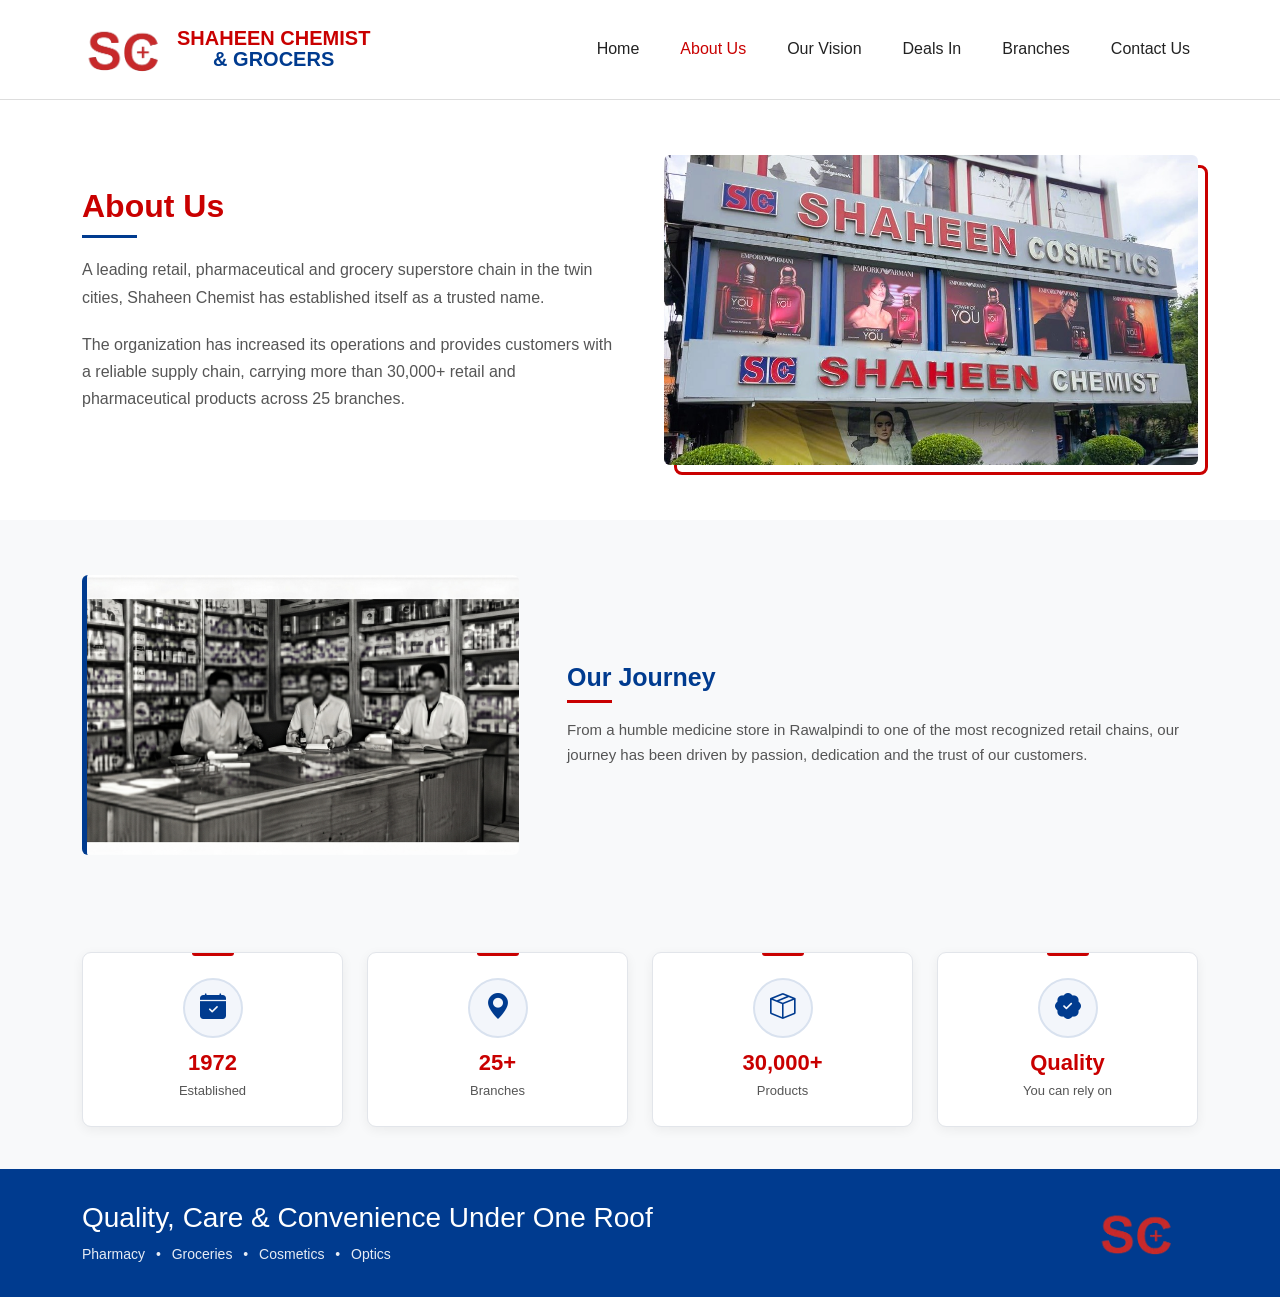
==== commit 7aef43b1: "Update website pages and styling" ====
--- a/about.html
+++ b/about.html
@@ -2,13 +2,15 @@
 <html lang="en">
 
 <head>
+
     <meta charset="UTF-8">
     <meta name="viewport" content="width=device-width, initial-scale=1.0">
 
     <title>About Us - Shaheen Chemist</title>
 
     <!-- Bootstrap -->
-    <link href="https://cdn.jsdelivr.net/npm/bootstrap@5.3.8/dist/css/bootstrap.min.css" rel="stylesheet">
+    <link href="https://cdn.jsdelivr.net/npm/bootstrap@5.3.8/dist/css/bootstrap.min.css"
+        rel="stylesheet">
 
     <!-- Bootstrap Icons -->
     <link rel="stylesheet"
@@ -16,30 +18,43 @@
 
     <!-- Custom CSS -->
     <link rel="stylesheet" href="css/style.css">
+
 </head>
 
+
 <body>
 
-    <!-- ================= NAVBAR ================= -->
-
-    <nav class="navbar navbar-expand-lg">
-
-        <div class="container">
-
-            <a class="navbar-brand" href="about.html">
-
-                <img src="images/sc logo.png"
-                    alt="Shaheen Chemist Logo"
-                    class="img-fluid">
-
-                <div class="brand-name">
-                    <span class="brand-red">SHAHEEN CHEMIST</span>
-                    <span class="brand-blue">&amp; GROCERS</span>
-                </div>
-
-            </a>
-
-            <button class="navbar-toggler"
+
+<!-- =========================================================
+     NAVBAR
+     ========================================================= -->
+
+<nav class="navbar navbar-expand-lg">
+
+    <div class="container">
+
+        <a class="navbar-brand" href="index.html">
+
+            <img src="images/sc logo.png"
+                 alt="Shaheen Chemist Logo"
+                 class="img-fluid">
+
+            <div class="brand-name">
+
+                <span class="brand-red">
+                    SHAHEEN CHEMIST
+                </span>
+
+                <span class="brand-blue">
+                    &amp; GROCERS
+                </span>
+
+            </div>
+
+        </a>
+
+
+        <button class="navbar-toggler"
                 type="button"
                 data-bs-toggle="collapse"
                 data-bs-target="#mainNavbar"
@@ -47,237 +62,352 @@
                 aria-expanded="false"
                 aria-label="Toggle navigation">
 
-                <span class="navbar-toggler-icon"></span>
-
-            </button>
-
-            <div class="collapse navbar-collapse" id="mainNavbar">
-
-                <ul class="navbar-nav ms-auto">
-
-                    <li class="nav-item">
-                        <a class="nav-link" href="index.html">Home</a>
-                    </li>
-
-                    <li class="nav-item">
-                        <a class="nav-link active" href="about.html">About Us</a>
-                    </li>
-
-                    <li class="nav-item">
-                        <a class="nav-link" href="vision.html">Our Vision</a>
-                    </li>
-
-                    <li class="nav-item">
-                        <a class="nav-link" href="deals.html">Deals In</a>
-                    </li>
-
-                    <li class="nav-item">
-                        <a class="nav-link" href="branches.html">Branches</a>
-                    </li>
-
-                    <li class="nav-item">
-                        <a class="nav-link" href="contact.html">Contact Us</a>
-                    </li>
-
-                </ul>
-
-            </div>
+            <span class="navbar-toggler-icon"></span>
+
+        </button>
+
+
+        <div class="collapse navbar-collapse" id="mainNavbar">
+
+            <ul class="navbar-nav ms-auto">
+
+                <li class="nav-item">
+                    <a class="nav-link" href="index.html">
+                        Home
+                    </a>
+                </li>
+
+                <li class="nav-item">
+                    <a class="nav-link active" href="about.html">
+                        About Us
+                    </a>
+                </li>
+
+                <li class="nav-item">
+                    <a class="nav-link" href="vision.html">
+                        Our Vision
+                    </a>
+                </li>
+
+                <li class="nav-item">
+                    <a class="nav-link" href="deals.html">
+                        Deals In
+                    </a>
+                </li>
+
+                <li class="nav-item">
+                    <a class="nav-link" href="branches.html">
+                        Branches
+                    </a>
+                </li>
+
+                <li class="nav-item">
+                    <a class="nav-link" href="contact.html">
+                        Contact Us
+                    </a>
+                </li>
+
+            </ul>
 
         </div>
 
-    </nav>
-
-
-    <main>
-
-        <!-- ================= ABOUT ================= -->
-
-        <section class="about-section">
-
-            <div class="container">
-
-                <div class="row align-items-center g-5">
-
-                    <div class="col-lg-6">
-
-                        <div class="about-content">
-
-                            <h1>About Us</h1>
-
-                            <p>
-                                A leading retail, pharmaceutical and grocery
-                                superstore chain in the twin cities, Shaheen
-                                Chemist has established itself as a trusted name.
-                            </p>
-
-                            <p>
-                                The organization has increased its operations
-                                and provides customers with a reliable supply
-                                chain, carrying more than 30,000+ retail and
-                                pharmaceutical products across 25 branches.
-                            </p>
-
-                        </div>
+    </div>
+
+</nav>
+
+
+
+<main>
+
+
+<!-- =========================================================
+     ABOUT INTRO
+     ========================================================= -->
+
+<section class="about-section">
+
+    <div class="container">
+
+        <div class="row align-items-center g-5">
+
+            <div class="col-lg-6">
+
+                <div class="about-content">
+
+                    <h1>
+                        About Us
+                    </h1>
+
+                    <p>
+                        A leading retail, pharmaceutical and grocery
+                        superstore chain in the twin cities, Shaheen
+                        Chemist has established itself as a trusted name.
+                    </p>
+
+                    <p>
+                        The organization has increased its operations
+                        and provides customers with a reliable supply
+                        chain, carrying more than 30,000+ retail and
+                        pharmaceutical products across 25 branches.
+                    </p>
+
+                </div>
+
+            </div>
+
+
+            <div class="col-lg-6">
+
+                <div class="about-image">
+
+                    <img src="images/about pic 1.png"
+                         class="img-fluid rounded"
+                         alt="Shaheen Chemist">
+
+                </div>
+
+            </div>
+
+        </div>
+
+    </div>
+
+</section>
+
+
+
+<!-- =========================================================
+     OUR JOURNEY
+     ========================================================= -->
+
+<section class="journey-section">
+
+    <div class="container">
+
+        <div class="row align-items-center g-5">
+
+            <div class="col-lg-5">
+
+                <div class="journey-image">
+
+                    <img src="images/about pic 2.png"
+                         class="img-fluid rounded"
+                         alt="Our Journey">
+
+                </div>
+
+            </div>
+
+
+            <div class="col-lg-7">
+
+                <div class="journey-content">
+
+                    <h2>
+                        Our Journey
+                    </h2>
+
+                    <p>
+                        From a humble medicine store in Rawalpindi
+                        to one of the most recognized retail chains,
+                        our journey has been driven by passion,
+                        dedication and the trust of our customers.
+                    </p>
+
+                </div>
+
+            </div>
+
+        </div>
+
+    </div>
+
+</section>
+
+
+
+<!-- =========================================================
+     ABOUT STATISTICS
+     Same style as HOME statistics
+     ========================================================= -->
+
+<section class="stats-section about-page-stats">
+
+    <div class="container">
+
+        <div class="row g-4 justify-content-center">
+
+
+            <!-- STAT 1 -->
+
+            <div class="col-6 col-lg-3">
+
+                <div class="stat-card">
+
+                    <div class="stat-icon-circle">
+
+                        <i class="bi bi-calendar-check-fill"></i>
 
                     </div>
 
-
-                    <div class="col-lg-6">
-
-                        <div class="about-image">
-
-                            <img src="images/about.jpg"
-                                class="img-fluid rounded"
-                                alt="Shaheen Chemist">
-
-                        </div>
+                    <h3>
+                        1972
+                    </h3>
+
+                    <p>
+                        Established
+                    </p>
+
+                </div>
+
+            </div>
+
+
+            <!-- STAT 2 -->
+
+            <div class="col-6 col-lg-3">
+
+                <div class="stat-card">
+
+                    <div class="stat-icon-circle">
+
+                        <i class="bi bi-geo-alt-fill"></i>
 
                     </div>
 
-                </div>
-
-            </div>
-
-        </section>
-
-
-        <!-- ================= JOURNEY ================= -->
-
-        <section class="journey-section">
-
-            <div class="container">
-
-                <div class="row align-items-center g-4">
-
-                    <div class="col-lg-4">
-
-                        <div class="journey-image">
-
-                            <img src="images/journey.jpg"
-                                class="img-fluid rounded"
-                                alt="Our Journey">
-
-                        </div>
+                    <h3>
+                        25+
+                    </h3>
+
+                    <p>
+                        Branches
+                    </p>
+
+                </div>
+
+            </div>
+
+
+            <!-- STAT 3 -->
+
+            <div class="col-6 col-lg-3">
+
+                <div class="stat-card">
+
+                    <div class="stat-icon-circle">
+
+                        <i class="bi bi-box-seam"></i>
 
                     </div>
 
-
-                    <div class="col-lg-8">
-
-                        <div class="journey-content">
-
-                            <h2>Our Journey</h2>
-
-                            <p>
-                                From a humble medicine store in Rawalpindi
-                                to one of the most recognized retail chains,
-                                our journey has been driven by passion,
-                                dedication and the trust of our customers.
-                            </p>
-
-                        </div>
+                    <h3>
+                        30,000+
+                    </h3>
+
+                    <p>
+                        Products
+                    </p>
+
+                </div>
+
+            </div>
+
+
+            <!-- STAT 4 -->
+
+            <div class="col-6 col-lg-3">
+
+                <div class="stat-card">
+
+                    <div class="stat-icon-circle">
+
+                        <i class="bi bi-patch-check-fill"></i>
 
                     </div>
 
-                </div>
-
-            </div>
-
-        </section>
-
-
-        <!-- ================= LEGACY STATS ================= -->
-
-        <section class="about-stats">
-
-            <div class="container">
-
-                <div class="about-stats-inner">
-
-                    <!-- Item 1 -->
-                    <div class="about-stat">
-
-                        <div class="stat-icon">
-                            <i class="bi bi-calendar-check-fill"></i>
-                        </div>
-
-                        <div class="stat-text">
-
-                            <h3>1972</h3>
-
-                            <p>Established</p>
-
-                        </div>
-
-                    </div>
-
-
-                    <!-- Item 2 -->
-                    <div class="about-stat">
-
-                        <div class="stat-icon">
-                            <i class="bi bi-shop"></i>
-                        </div>
-
-                        <div class="stat-text">
-
-                            <h3>25+</h3>
-
-                            <p>Branches</p>
-
-                        </div>
-
-                    </div>
-
-
-                    <!-- Item 3 -->
-                    <div class="about-stat">
-
-                        <div class="stat-icon">
-                            <i class="bi bi-box-seam-fill"></i>
-                        </div>
-
-                        <div class="stat-text">
-
-                            <h3>30,000+</h3>
-
-                            <p>Products</p>
-
-                        </div>
-
-                    </div>
-
-
-                    <!-- Item 4 -->
-                    <div class="about-stat">
-
-                        <div class="stat-icon">
-                            <i class="bi bi-heart-fill"></i>
-                        </div>
-
-                        <div class="stat-text">
-
-                            <h3>Trusted</h3>
-
-                            <p>Quality &amp; Care</p>
-
-                        </div>
-
-                    </div>
-
-                </div>
-
-            </div>
-
-        </section>
-
-    </main>
-
-
-    <!-- Bootstrap JS -->
-
-    <script src="https://cdn.jsdelivr.net/npm/bootstrap@5.3.8/dist/js/bootstrap.bundle.min.js"></script>
+                    <h3>
+                        Quality
+                    </h3>
+
+                    <p>
+                        You can rely on
+                    </p>
+
+                </div>
+
+            </div>
+
+        </div>
+
+    </div>
+
+</section>
+
+
+</main>
+
+
+
+<!-- =========================================================
+     BLUE FOOTER
+     Same as HOME page
+     ========================================================= -->
+
+<footer class="service-area">
+
+    <div class="container">
+
+        <div class="row align-items-center">
+
+
+            <div class="col-lg-8 service-content">
+
+                <h2>
+                    Quality, Care &amp; Convenience
+                    <span>Under One Roof</span>
+                </h2>
+
+                <p>
+
+                    Pharmacy
+
+                    <span>•</span>
+
+                    Groceries
+
+                    <span>•</span>
+
+                    Cosmetics
+
+                    <span>•</span>
+
+                    Optics
+
+                </p>
+
+            </div>
+
+
+            <div class="col-lg-4 service-logo-wrapper">
+
+                <img src="images/sc logo.png"
+                     alt="Shaheen Chemist"
+                     class="service-logo">
+
+            </div>
+
+        </div>
+
+    </div>
+
+</footer>
+
+
+
+<!-- Bootstrap JS -->
+
+<script src="https://cdn.jsdelivr.net/npm/bootstrap@5.3.8/dist/js/bootstrap.bundle.min.js"></script>
 
 </body>
 
-</html>+</html>
--- a/css/style.css
+++ b/css/style.css
@@ -1,5 +1,5 @@
 /* =========================================================
-   SHAHEEN CHEMIST & GROCERS WEBSITE
+   SHAHEEN CHEMIST & GROCERS
    MAIN STYLESHEET
    ========================================================= */
 
@@ -101,7 +101,7 @@
 
 
 /* =========================================================
-   3. BRAND LOGO + NAME
+   3. BRAND NAME
    ========================================================= */
 
 .brand-name {
@@ -110,110 +110,161 @@
     justify-content: center;
     align-items: center;
 
-    line-height: 1.1;
+    line-height: 1.05;
     text-align: center;
     white-space: nowrap;
-
-    transform: translateY(5px);
+}
+
+.brand-red,
+.brand-blue {
+    font-family: Arial, sans-serif;
+    font-size: 20px;
+    font-weight: bold;
+    line-height: 1.05;
 }
 
 .brand-red {
     color: var(--red);
-    font-size: 21px;
-    font-weight: bold;
 }
 
 .brand-blue {
     color: var(--blue);
-    font-size: 19px;
+}
+
+
+/* =========================================================
+   4. NEWS / UPDATE TICKER
+   ========================================================= */
+
+.news-ticker {
+    width: 100%;
+    height: 40px;
+
+    display: flex;
+    align-items: center;
+
+    background-color: var(--red);
+
+    color: var(--white);
+
+    overflow: hidden;
+    position: relative;
+    z-index: 900;
+}
+
+.news-label {
+    height: 40px;
+
+    min-width: 130px;
+
+    display: flex;
+    align-items: center;
+    justify-content: center;
+
+    padding: 0 18px;
+
+    background-color: var(--blue);
+
+    color: var(--white);
+
+    font-size: 13px;
     font-weight: bold;
-}
-
-
-/* =========================================================
-   4. HOME PAGE — HERO CAROUSEL
-   ========================================================= */
-
-.hero {
-    min-height: 600px;
+
+    white-space: nowrap;
+
+    z-index: 2;
+}
+
+.news-content {
+    flex: 1;
+
+    overflow: hidden;
+
+    white-space: nowrap;
+}
+
+.news-text {
+    display: inline-block;
+
+    padding-left: 25px;
+
+    font-size: 13px;
+    font-weight: 500;
+
+    animation: newsMove 22s linear infinite;
+}
+
+.news-separator {
+    margin: 0 35px;
+    color: var(--white);
+}
+
+@keyframes newsMove {
+
+    0% {
+        transform: translateX(100%);
+    }
+
+    100% {
+        transform: translateX(-100%);
+    }
+}
+
+
+/* =========================================================
+   5. HOME PAGE — HERO CAROUSEL
+   ========================================================= */
+
+.hero-carousel {
+    width: 100%;
     position: relative;
     overflow: hidden;
-}
-
-#homeCarousel {
+    background-color: var(--light-gray);
+}
+
+.hero-slide {
+    position: relative;
+    height: 515px;
+    overflow: hidden;
+}
+
+.hero-slide-image {
     width: 100%;
-    height: 600px;
-}
-
-.hero-slide {
-    height: 600px;
-
-    background-size: cover;
-    background-repeat: no-repeat;
-    background-position: center;
-
-    position: relative;
-}
-
-
-/* =========================================================
-   HERO IMAGES — ALL 5
-   ========================================================= */
-
-.hero-slide-1 {
-    background-image: url("../images/hero image.png");
-    background-position: center;
-}
-
-.hero-slide-2 {
-    background-image: url("../images/hero image 2.png");
-    background-position: center;
-}
-
-.hero-slide-3 {
-    background-image: url("../images/hero image 3.png");
-    background-position: center;
-}
-
-.hero-slide-4 {
-    background-image: url("../images/hero image 4.png");
-    background-position: center;
-}
-
-.hero-slide-5 {
-    background-image: url("../images/hero image 5.png");
-    background-position: center;
-}
-
-
-/* =========================================================
-   HERO CONTAINER
-   ========================================================= */
-
-.hero-container {
     height: 100%;
 
-    display: flex;
-    align-items: center;
-}
-
-
-/* =========================================================
-   HERO CAPTION
+    display: block;
+
+    object-fit: cover;
+    object-position: center;
+}
+
+
+/* =========================================================
+   6. HERO CAPTION
    ========================================================= */
 
 .hero-caption {
-    max-width: 570px;
-
-    padding: 35px 40px;
-
-    background-color: rgba(255, 255, 255, 0.88);
+    position: absolute;
+
+    left: 8.5%;
+    top: 50%;
+
+    transform: translateY(-50%);
+
+    width: 520px;
+    max-width: 42%;
+
+    padding: 32px 40px;
+
+    background-color: rgba(255, 255, 255, 0.92);
 
     border-left: 5px solid var(--red);
 
-    border-radius: 0 8px 8px 0;
-
-    box-shadow: 0 8px 25px rgba(0, 0, 0, 0.12);
+    border-radius: 0 7px 7px 0;
+
+    box-shadow: 0 5px 18px rgba(0, 0, 0, 0.10);
+
+    z-index: 2;
 }
 
 
@@ -224,64 +275,68 @@
 .hero-label {
     color: var(--blue);
 
+    font-size: 12px;
+    font-weight: bold;
+
+    letter-spacing: 2px;
+
+    margin: 0 0 14px;
+}
+
+
+/* =========================================================
+   HERO HEADING
+   ========================================================= */
+
+.hero-caption h1 {
+    color: var(--red);
+
+    font-size: 44px;
+    font-weight: 400;
+
+    line-height: 1.08;
+
+    margin: 0 0 18px;
+}
+
+
+/* =========================================================
+   HERO DESCRIPTION
+   ========================================================= */
+
+.hero-text {
+    color: var(--text-gray);
+
+    font-size: 15px;
+
+    line-height: 1.6;
+
+    margin: 0 0 24px;
+
+    max-width: 450px;
+}
+
+
+/* =========================================================
+   HERO BUTTON
+   ========================================================= */
+
+.hero-button {
+    display: inline-block;
+
+    padding: 12px 23px;
+
+    background-color: var(--red);
+    color: var(--white);
+
+    border-radius: 5px;
+
     font-size: 14px;
     font-weight: bold;
 
-    letter-spacing: 2px;
-
-    margin-bottom: 12px;
-}
-
-
-/* =========================================================
-   HERO HEADING
-   ========================================================= */
-
-.hero-caption h1 {
-    color: var(--red);
-
-    font-size: 50px;
-    line-height: 1.1;
-
-    text-align: left;
-
-    margin: 0 0 18px;
-}
-
-
-/* =========================================================
-   HERO TEXT
-   ========================================================= */
-
-.hero-text {
-    color: var(--text-gray);
-
-    font-size: 17px;
-    line-height: 1.6;
-
-    margin-bottom: 25px;
-
-    max-width: 500px;
-}
-
-
-/* =========================================================
-   HERO BUTTON
-   ========================================================= */
-
-.hero-button {
-    display: inline-block;
-
-    padding: 12px 26px;
-
-    background-color: var(--red);
-    color: var(--white);
-
-    font-weight: bold;
-
-    border-radius: 5px;
-
-    transition: all 0.25s ease;
+    transition:
+        background-color 0.2s ease,
+        transform 0.2s ease;
 }
 
 .hero-button:hover {
@@ -293,330 +348,689 @@
 
 
 /* =========================================================
-   CAROUSEL DOTS
-   ========================================================= */
-
-#homeCarousel .carousel-indicators {
-    margin-bottom: 20px;
+   7. CAROUSEL INDICATORS
+   ========================================================= */
+
+.hero-carousel .carousel-indicators {
+    margin-bottom: 16px;
     z-index: 4;
 }
 
-#homeCarousel .carousel-indicators button {
-    width: 9px;
-    height: 9px;
+.hero-carousel .carousel-indicators button {
+    width: 8px;
+    height: 8px;
 
     border-radius: 50%;
-
-    margin: 0 5px;
-}
-
-
-/* =========================================================
-   CAROUSEL ARROWS
-   ========================================================= */
-
-#homeCarousel .carousel-control-prev,
-#homeCarousel .carousel-control-next {
-    width: 7%;
-}
-
-#homeCarousel .carousel-control-prev-icon,
-#homeCarousel .carousel-control-next-icon {
-    width: 35px;
-    height: 35px;
-
-    background-size: 70%;
-
-    background-color: rgba(0, 59, 143, 0.75);
+    border: none;
+
+    margin: 0 4px;
+
+    background-color: var(--white);
+
+    opacity: 0.65;
+}
+
+.hero-carousel .carousel-indicators button.active {
+    opacity: 1;
+}
+
+
+/* =========================================================
+   8. CAROUSEL ARROWS
+   ========================================================= */
+
+.hero-carousel .carousel-control-prev,
+.hero-carousel .carousel-control-next {
+    width: 55px;
+    z-index: 4;
+}
+
+.hero-carousel .carousel-control-prev-icon,
+.hero-carousel .carousel-control-next-icon {
+    width: 34px;
+    height: 34px;
+
+    background-color: rgba(0, 59, 143, 0.65);
 
     border-radius: 50%;
 
-    padding: 8px;
-}
-
-
-/* =========================================================
-   5. NEWS / UPDATE TICKER
-   ========================================================= */
-
-.news-ticker {
-    position: absolute;
-
-    top: 0;
-    left: 0;
-
-    width: 100%;
-    height: 42px;
-
-    display: flex;
-    align-items: center;
-
-    background-color: var(--red);
-    color: var(--white);
-
-    overflow: hidden;
-
-    z-index: 5;
-}
-
-.news-label {
-    flex-shrink: 0;
-
-    height: 100%;
-
-    display: flex;
-    align-items: center;
-
-    padding: 0 20px;
-
+    background-size: 50%;
+}
+
+.hero-carousel .carousel-control-prev:hover .carousel-control-prev-icon,
+.hero-carousel .carousel-control-next:hover .carousel-control-next-icon {
     background-color: var(--blue);
-
-    color: var(--white);
-
-    font-size: 14px;
-    font-weight: bold;
-
-    white-space: nowrap;
-
-    z-index: 2;
-}
-
-.news-content {
-    flex: 1;
-
-    overflow: hidden;
-
-    white-space: nowrap;
-}
-
-.news-text {
-    display: inline-block;
-
-    padding-left: 100%;
-
-    font-size: 14px;
-    font-weight: 500;
-
-    white-space: nowrap;
-
-    animation: newsScroll 18s linear infinite;
-}
-
-.news-text:hover {
-    animation-play-state: paused;
-}
-
-.news-separator {
-    display: inline-block;
-
-    margin: 0 30px;
-
-    font-weight: bold;
-}
-
-@keyframes newsScroll {
-
-    0% {
-        transform: translateX(0);
-    }
-
-    100% {
-        transform: translateX(-100%);
-    }
-
-}
-
-
-/* =========================================================
-   6. HOME PAGE — STATISTICS
+}
+
+
+/* =========================================================
+   9. SLIDE CAPTION POSITIONS
+   ========================================================= */
+
+.slide-medicine .hero-caption {
+    left: 8.5%;
+}
+
+.slide-grocery .hero-caption {
+    left: 8.5%;
+}
+
+.slide-cosmetics .hero-caption {
+    left: 8.5%;
+}
+
+.slide-optics .hero-caption {
+    left: 8.5%;
+}
+
+.slide-perfume .hero-caption {
+    left: 8.5%;
+}
+
+
+/* =========================================================
+   10. HOME STATISTICS
    ========================================================= */
 
 .stats-section {
     background-color: #f8f9fa;
+    padding: 42px 0;
+}
+
+.stat-card {
+    position: relative;
+
+    height: 175px;
+
+    background-color: var(--white);
+
+    border: 1px solid #e2e5ea;
+    border-radius: 9px;
+
+    text-align: center;
+
+    padding: 25px 15px 18px;
+
+    box-shadow: 0 3px 12px rgba(0, 0, 0, 0.06);
+
+    transition:
+        transform 0.25s ease,
+        box-shadow 0.25s ease,
+        border-color 0.25s ease;
+
+    overflow: hidden;
+}
+
+.stat-card::before {
+    content: "";
+
+    position: absolute;
+
+    top: 0;
+    left: 50%;
+
+    transform: translateX(-50%);
+
+    width: 42px;
+    height: 3px;
+
+    background-color: var(--red);
+
+    border-radius: 0 0 5px 5px;
+}
+
+.stat-card:hover {
+    transform: translateY(-5px);
+
+    border-color: #d5dce7;
+
+    box-shadow: 0 7px 18px rgba(0, 0, 0, 0.10);
+}
+
+
+/* =========================================================
+   STAT ICON
+   ========================================================= */
+
+.stat-icon-circle {
+    width: 60px;
+    height: 60px;
+
+    margin: 0 auto 12px;
+
+    display: flex;
+
+    align-items: center;
+    justify-content: center;
+
+    border-radius: 50%;
+
+    background-color: #f3f6fb;
+
+    border: 2px solid #d9e2ef;
+
+    color: var(--blue);
+
+    font-size: 26px;
+}
+
+
+/* =========================================================
+   STAT TEXT
+   ========================================================= */
+
+.stat-card h3 {
+    color: var(--red);
+
+    font-size: 22px;
+    font-weight: bold;
+
+    margin: 0 0 5px;
+}
+
+.stat-card p {
+    color: var(--text-gray);
+
+    font-size: 13px;
+
+    margin: 0;
+}
+
+
+/* =========================================================
+   11. HOME SERVICE AREA
+   ========================================================= */
+
+.service-area {
+    background-color: var(--blue);
+
+    color: var(--white);
+
+    padding: 30px 0;
+
+    margin: 0;
+}
+
+.service-content h2 {
+    color: var(--white);
+
+    font-size: 28px;
+    font-weight: 400;
+
+    line-height: 1.3;
+
+    margin: 0 0 7px;
+}
+
+.service-content h2 span {
+    white-space: nowrap;
+}
+
+.service-content p {
+    color: rgba(255, 255, 255, 0.9);
+
+    font-size: 14px;
+
+    margin: 0;
+
+    line-height: 1.6;
+}
+
+.service-content p span {
+    margin: 0 7px;
+}
+
+
+/* =========================================================
+   SERVICE LOGO
+   ========================================================= */
+
+.service-logo-wrapper {
+    display: flex;
+
+    justify-content: flex-end;
+    align-items: center;
+
+    padding-right: 30px;
+}
+
+.service-logo {
+    width: 85px;
+    height: auto;
+
+    opacity: 1;
+
+    filter: none;
+
+    display: block;
+}
+
+
+/* =========================================================
+   12. ABOUT US PAGE
+   ========================================================= */
+
+.about-section {
+    display: flex;
+
+    justify-content: space-between;
+    align-items: center;
+
+    gap: 60px;
+
+    padding: 55px 8%;
+
+    background-color: var(--white);
+}
+
+.about-content {
+    width: 50%;
+}
+
+.about-content h1 {
+    color: var(--red);
+
+    font-size: 32px;
+
+    margin: 0 0 18px;
+
+    text-align: left;
+
+    font-weight: bold;
+}
+
+.about-content h1::after {
+    content: "";
+
+    display: block;
+
+    width: 55px;
+    height: 3px;
+
+    background-color: var(--blue);
+
+    margin-top: 10px;
+}
+
+.about-content p {
+    color: var(--text-gray);
+
+    font-size: 16px;
+
+    line-height: 1.7;
+
+    margin: 0 0 20px;
+
+    max-width: 550px;
+}
+
+.about-image {
+    width: 45%;
+    position: relative;
+}
+
+.about-image::before {
+    content: "";
+
+    position: absolute;
+
+    width: 100%;
+    height: 100%;
+
+    border: 3px solid var(--red);
+
+    top: 10px;
+    left: 10px;
+
+    border-radius: 8px;
+
+    z-index: 0;
+}
+
+.about-image img {
+    width: 100%;
+
+    height: 280px;
+
+    object-fit: cover;
+
+    display: block;
+
+    border-radius: 8px;
+
+    position: relative;
+    z-index: 1;
+}
+
+
+/* =========================================================
+   13. ABOUT — OUR JOURNEY
+   ========================================================= */
+
+.journey-section {
+    display: flex;
+
+    justify-content: space-between;
+    align-items: center;
+
+    gap: 45px;
+
+    padding: 50px 8%;
+
+    background-color: #f8f9fa;
+}
+
+.journey-image {
+    width: 38%;
+}
+
+.journey-image img {
+    width: 100%;
+
+    height: 240px;
+
+    object-fit: cover;
+
+    display: block;
+
+    border-radius: 8px;
+
+    border-left: 5px solid var(--blue);
+}
+
+.journey-content {
+    width: 57%;
+}
+
+.journey-content h2 {
+    color: var(--blue);
+
+    font-size: 25px;
+
+    margin: 0 0 14px;
+
+    font-weight: bold;
+}
+
+.journey-content h2::after {
+    content: "";
+
+    display: block;
+
+    width: 45px;
+    height: 3px;
+
+    background-color: var(--red);
+
+    margin-top: 8px;
+}
+
+.journey-content p {
+    color: var(--text-gray);
+
+    font-size: 15px;
+
+    line-height: 1.7;
+
+    margin: 0;
+
+    max-width: 650px;
+}
+
+
+/* =========================================================
+   14. ABOUT STATISTICS
+   ========================================================= */
+
+.about-stats {
+    display: flex;
+
+    justify-content: center;
+
+    background-color: var(--white);
+
+    margin: 35px 8%;
+
+    padding: 25px 0;
+
+    border-radius: 8px;
+
+    box-shadow: 0 3px 12px rgba(0, 0, 0, 0.06);
+}
+
+.about-stat {
+    flex: 1;
+
+    text-align: center;
+
+    padding: 8px 15px;
+
+    border-right: 1px solid #eeeeee;
+}
+
+.about-stat:last-child {
+    border-right: none;
+}
+
+.about-stat .stat-icon {
+    color: var(--red);
+
+    font-size: 34px;
+
+    margin-bottom: 10px;
+}
+
+.about-stat h3 {
+    color: var(--blue);
+
+    font-size: 16px;
+
+    line-height: 1.3;
+
+    margin: 0 0 8px;
+
+    font-weight: bold;
+}
+
+.about-stat p {
+    color: var(--text-gray);
+
+    font-size: 12px;
+
+    line-height: 1.5;
+
+    margin: 0;
+}
+
+
+/* =========================================================
+   15. OUR VISION PAGE
+   ========================================================= */
+
+.vision-intro {
+    padding: 55px 8% 40px;
+
+    background-color: var(--white);
+
+    text-align: left;
+}
+
+.vision-intro h1 {
+    color: var(--red);
+
+    font-size: 32px;
+
+    text-align: left;
+
+    margin: 0 0 18px;
+
+    font-weight: bold;
+}
+
+.vision-intro h1::after {
+    content: "";
+
+    display: block;
+
+    width: 55px;
+    height: 3px;
+
+    background-color: var(--blue);
+
+    margin-top: 10px;
+}
+
+.vision-intro p {
+    max-width: 900px;
+
+    color: var(--text-gray);
+
+    font-size: 16px;
+
+    line-height: 1.7;
+
+    margin: 0;
+}
+
+
+/* =========================================================
+   VISION VALUES
+   ========================================================= */
+
+.vision-values {
+    background-color: #f8f9fa;
+
     padding: 45px 0;
 }
 
-.stat-card {
+.vision-card {
     background-color: var(--white);
 
     text-align: center;
 
+    padding: 35px 22px;
+
     height: 100%;
 
-    padding: 28px 15px 24px;
-
-    border: 1px solid #e1e5eb;
-
-    border-radius: 10px;
-
-    position: relative;
+    border-top: 4px solid var(--blue);
+
+    border-radius: 8px;
+
+    box-shadow: 0 4px 15px rgba(0, 0, 0, 0.07);
 
     transition:
         transform 0.25s ease,
         box-shadow 0.25s ease;
 }
 
-.stat-card::before {
-    content: "";
-
-    position: absolute;
-
-    top: 0;
-    left: 50%;
-
-    transform: translateX(-50%);
-
-    width: 45px;
-    height: 3px;
-
-    background-color: var(--red);
-
-    border-radius: 0 0 5px 5px;
-}
-
-.stat-icon-circle {
-    width: 65px;
-    height: 65px;
-
-    margin: 0 auto 15px;
-
-    border-radius: 50%;
-
-    background-color: var(--soft-blue);
-
-    border: 2px solid rgba(0, 59, 143, 0.15);
-
+.vision-card:hover {
+    transform: translateY(-6px);
+
+    box-shadow: 0 8px 22px rgba(0, 0, 0, 0.10);
+}
+
+.vision-icon {
+    color: var(--red);
+
+    font-size: 40px;
+
+    margin-bottom: 18px;
+}
+
+.vision-card h2 {
+    color: var(--blue);
+
+    font-size: 19px;
+
+    margin: 0 0 12px;
+
+    font-weight: bold;
+}
+
+.vision-card p {
+    color: var(--text-gray);
+
+    font-size: 14px;
+
+    line-height: 1.7;
+
+    margin: 0 auto;
+
+    max-width: 280px;
+}
+
+
+/* =========================================================
+   VISION QUOTE
+   ========================================================= */
+
+.vision-quote {
     display: flex;
 
     align-items: center;
     justify-content: center;
-}
-
-.stat-icon-circle i {
-    color: var(--blue);
-    font-size: 28px;
-}
-
-.stat-card h3 {
+
+    gap: 20px;
+
+    background-color: var(--blue);
+
+    color: var(--white);
+
+    padding: 35px 8%;
+
+    margin-top: 25px;
+
+    text-align: center;
+}
+
+.vision-quote p {
+    max-width: 700px;
+
+    font-size: 16px;
+
+    font-style: italic;
+
+    line-height: 1.6;
+
+    margin: 0;
+}
+
+.quote-mark {
     color: var(--red);
 
-    font-size: 25px;
-
-    margin: 0 0 5px;
+    font-size: 50px;
 
     font-weight: bold;
 }
 
-.stat-card p {
-    color: var(--text-gray);
-
-    font-size: 14px;
-
-    margin: 0;
-}
-
-.stat-card:hover {
-    transform: translateY(-6px);
-
-    box-shadow: 0 8px 20px rgba(0, 0, 0, 0.10);
-}
-
-
-/* =========================================================
-   7. HOME PAGE — SERVICE / BRAND AREA
-   ========================================================= */
-
-.service-area {
-    background-color: var(--blue);
-
-    color: var(--white);
-
-    padding: 28px 0;
-
-    margin-top: 10px;
-}
-
-.service-content h2 {
-    margin: 0 0 8px;
-
-    font-size: 23px;
+.vision-quote span {
+    font-size: 11px;
+}
+
+
+/* =========================================================
+   16. DEALS IN PAGE
+   ========================================================= */
+
+.deals-intro {
+    padding: 55px 0 35px;
+
+    background-color: var(--white);
+}
+
+.deals-intro h1 {
+    color: var(--red);
+
+    font-size: 32px;
+
+    text-align: left;
+
+    margin: 0 0 15px;
 
     font-weight: bold;
-
-    color: var(--white);
-}
-
-.service-content p {
-    margin: 0;
-
-    font-size: 15px;
-
-    color: rgba(255, 255, 255, 0.90);
-
-    line-height: 1.6;
-}
-
-.service-area p span {
-    margin: 0 6px;
-}
-
-.service-logo {
-    display: flex;
-
-    justify-content: flex-end;
-
-    align-items: center;
-
-    padding-right: 25px;
-}
-
-.service-logo img {
-    width: 105px;
-
-    height: auto;
-
-    display: block;
-
-    opacity: 0.35;
-
-    filter: saturate(0.7);
-}
-
-
-/* =========================================================
-   8. ABOUT US PAGE
-   ========================================================= */
-
-.about-section {
-    display: flex;
-
-    justify-content: space-between;
-    align-items: center;
-
-    gap: 60px;
-
-    padding: 55px 8%;
-
-    background-color: var(--white);
-}
-
-.about-content {
-    width: 50%;
-}
-
-.about-content h1 {
-    color: var(--red);
-
-    font-size: 32px;
-
-    margin: 0 0 18px;
-
-    text-align: left;
-
-    font-weight: bold;
-}
-
-.about-content h1::after {
+}
+
+.deals-intro h1::after {
     content: "";
 
     display: block;
@@ -629,387 +1043,150 @@
     margin-top: 10px;
 }
 
-.about-content p {
+.deals-intro p {
     color: var(--text-gray);
 
     font-size: 16px;
 
+    margin: 0;
+
     line-height: 1.7;
-
-    margin: 0 0 20px;
-
-    max-width: 550px;
-}
-
-.about-image {
-    width: 45%;
-
-    position: relative;
-}
-
-.about-image::before {
-    content: "";
-
-    position: absolute;
-
-    width: 100%;
+}
+
+
+/* =========================================================
+   DEAL CARDS
+   ========================================================= */
+
+.deal-cards {
+    padding: 40px 0 50px;
+
+    background-color: #f8f9fa;
+}
+
+.deal-card {
+    background-color: var(--white);
+
+    border-radius: 8px;
+
+    overflow: hidden;
+
+    text-align: left;
+
     height: 100%;
 
-    border: 3px solid var(--red);
-
-    top: 10px;
-    left: 10px;
-
-    border-radius: 8px;
-
-    z-index: 0;
-}
-
-.about-image img {
-    width: 100%;
-
-    height: 280px;
-
-    object-fit: cover;
-
-    display: block;
-
-    border-radius: 8px;
-
-    position: relative;
-
-    z-index: 1;
-}
-
-
-/* =========================================================
-   9. ABOUT US — OUR JOURNEY
-   ========================================================= */
-
-.journey-section {
-    display: flex;
-
-    justify-content: space-between;
-    align-items: center;
-
-    gap: 45px;
-
-    padding: 50px 8%;
-
-    background-color: #f8f9fa;
-}
-
-.journey-image {
-    width: 38%;
-}
-
-.journey-image img {
-    width: 100%;
-
-    height: 240px;
-
-    object-fit: cover;
-
-    display: block;
-
-    border-radius: 8px;
-
-    border-left: 5px solid var(--blue);
-}
-
-.journey-content {
-    width: 57%;
-}
-
-.journey-content h2 {
-    color: var(--blue);
-
-    font-size: 25px;
-
-    margin: 0 0 14px;
-
-    font-weight: bold;
-}
-
-.journey-content h2::after {
-    content: "";
-
-    display: block;
-
-    width: 45px;
-    height: 3px;
-
-    background-color: var(--red);
-
-    margin-top: 8px;
-}
-
-.journey-content p {
-    color: var(--text-gray);
-
-    font-size: 15px;
-
-    line-height: 1.7;
-
-    margin: 0;
-
-    max-width: 650px;
-}
-
-
-/* =========================================================
-   10. ABOUT PAGE STATISTICS
-   ========================================================= */
-
-.about-stats {
-    display: flex;
-
-    justify-content: center;
-
-    background-color: var(--white);
-
-    margin: 35px 8%;
-
-    padding: 25px 0;
-
-    border-radius: 8px;
-
-    box-shadow: 0 3px 12px rgba(0, 0, 0, 0.06);
-}
-
-.about-stat {
-    flex: 1;
-
-    text-align: center;
-
-    padding: 8px 15px;
-
-    border-right: 1px solid #eeeeee;
-}
-
-.about-stat:last-child {
-    border-right: none;
-}
-
-.about-stat .stat-icon {
-    color: var(--red);
-
-    font-size: 34px;
-
-    margin-bottom: 10px;
-}
-
-.about-stat h3 {
-    color: var(--blue);
-
-    font-size: 16px;
-
-    line-height: 1.3;
-
-    margin: 0 0 8px;
-
-    font-weight: bold;
-}
-
-.about-stat p {
-    color: var(--text-gray);
-
-    font-size: 12px;
-
-    line-height: 1.5;
-
-    margin: 0;
-}
-
-
-/* =========================================================
-   11. OUR VISION PAGE
-   ========================================================= */
-
-.vision-intro {
-    padding: 55px 8% 40px;
-
-    background-color: var(--white);
-
-    text-align: left;
-}
-
-.vision-intro h1 {
-    color: var(--red);
-
-    font-size: 32px;
-
-    text-align: left;
-
-    margin: 0 0 18px;
-
-    font-weight: bold;
-}
-
-.vision-intro h1::after {
-    content: "";
-
-    display: block;
-
-    width: 55px;
-    height: 3px;
-
-    background-color: var(--blue);
-
-    margin-top: 10px;
-}
-
-.vision-intro p {
-    max-width: 900px;
-
-    color: var(--text-gray);
-
-    font-size: 16px;
-
-    line-height: 1.7;
-
-    margin: 0;
-}
-
-
-/* =========================================================
-   VISION VALUES
-   ========================================================= */
-
-.vision-values {
-    background-color: #f8f9fa;
-
-    padding: 45px 0;
-}
-
-.vision-card {
-    background-color: var(--white);
-
-    text-align: center;
-
-    padding: 35px 22px;
-
-    height: 100%;
-
-    border-top: 4px solid var(--blue);
-
-    border-radius: 8px;
-
-    box-shadow: 0 4px 15px rgba(0, 0, 0, 0.07);
+    border-bottom: 4px solid var(--blue);
+
+    box-shadow: 0 3px 10px rgba(0, 0, 0, 0.08);
 
     transition:
         transform 0.25s ease,
         box-shadow 0.25s ease;
 }
 
-.vision-card:hover {
+.deal-card:hover {
     transform: translateY(-6px);
 
-    box-shadow: 0 8px 22px rgba(0, 0, 0, 0.10);
-}
-
-.vision-icon {
+    box-shadow: 0 8px 20px rgba(0, 0, 0, 0.12);
+
+    border-bottom-color: var(--red);
+}
+
+.deal-card img {
+    width: 100%;
+
+    height: 170px;
+
+    object-fit: cover;
+
+    display: block;
+}
+
+.deal-card h2 {
+    color: var(--blue);
+
+    font-size: 18px;
+
+    margin: 18px 18px 8px;
+
+    font-weight: bold;
+}
+
+.deal-card p {
+    color: var(--text-gray);
+
+    font-size: 14px;
+
+    line-height: 1.6;
+
+    margin: 0 18px 20px;
+}
+
+
+/* =========================================================
+   ONE STOP SOLUTION
+   ========================================================= */
+
+.one-stop {
+    background-color: #f4f2e9;
+
+    padding: 30px 0;
+
+    margin: 0;
+}
+
+.one-stop-icon {
     color: var(--red);
 
-    font-size: 40px;
-
-    margin-bottom: 18px;
-}
-
-.vision-card h2 {
+    font-size: 35px;
+
+    line-height: 1;
+}
+
+.one-stop h2 {
     color: var(--blue);
 
-    font-size: 19px;
-
-    margin: 0 0 12px;
+    font-size: 20px;
+
+    margin: 0 0 6px;
 
     font-weight: bold;
 }
 
-.vision-card p {
+.one-stop p {
     color: var(--text-gray);
 
     font-size: 14px;
 
-    line-height: 1.7;
-
-    margin: 0 auto;
-
-    max-width: 280px;
-}
-
-
-/* =========================================================
-   VISION QUOTE
-   ========================================================= */
-
-.vision-quote {
-    display: flex;
-
-    align-items: center;
-    justify-content: center;
-
-    gap: 20px;
-
-    background-color: var(--blue);
-
-    color: var(--white);
-
-    padding: 35px 8%;
-
-    margin-top: 25px;
-
-    text-align: center;
-}
-
-.vision-quote p {
-    max-width: 700px;
-
-    font-size: 16px;
-
-    font-style: italic;
-
-    line-height: 1.6;
-
     margin: 0;
-}
-
-.quote-mark {
+
+    line-height: 1.5;
+}
+
+
+/* =========================================================
+   17. BRANCHES PAGE
+   ========================================================= */
+
+.branches-intro {
+    padding: 55px 0 35px;
+
+    background-color: var(--white);
+}
+
+.branches-intro h1 {
     color: var(--red);
 
-    font-size: 50px;
+    font-size: 32px;
+
+    text-align: left;
+
+    margin: 0 0 15px;
 
     font-weight: bold;
 }
 
-.vision-quote span {
-    font-size: 11px;
-}
-
-
-/* =========================================================
-   12. DEALS IN PAGE
-   ========================================================= */
-
-.deals-intro {
-    padding: 55px 0 35px;
-
-    background-color: var(--white);
-}
-
-.deals-intro h1 {
-    color: var(--red);
-
-    font-size: 32px;
-
-    text-align: left;
-
-    margin: 0 0 15px;
-
-    font-weight: bold;
-}
-
-.deals-intro h1::after {
+.branches-intro h1::after {
     content: "";
 
     display: block;
@@ -1022,7 +1199,7 @@
     margin-top: 10px;
 }
 
-.deals-intro p {
+.branches-intro p {
     color: var(--text-gray);
 
     font-size: 16px;
@@ -1034,138 +1211,193 @@
 
 
 /* =========================================================
-   DEAL CARDS
-   ========================================================= */
-
-.deal-cards {
-    padding: 40px 0 50px;
+   BRANCHES MAIN
+   ========================================================= */
+
+.branches-main {
+    padding: 35px 0 45px;
 
     background-color: #f8f9fa;
 }
 
-.deal-card {
+.branch-list {
+    width: 100%;
+
+    background-color: var(--blue);
+
+    padding: 12px;
+
+    border-radius: 8px;
+
+    height: 100%;
+}
+
+.branch-item {
+    display: flex;
+
+    align-items: center;
+
+    gap: 12px;
+
+    padding: 14px 10px;
+
+    border-bottom: 1px solid rgba(255, 255, 255, 0.2);
+
+    cursor: pointer;
+
+    transition:
+        background-color 0.2s ease,
+        padding-left 0.2s ease;
+}
+
+.branch-item:last-child {
+    border-bottom: none;
+}
+
+.branch-item:hover {
+    background-color: rgba(255, 255, 255, 0.08);
+
+    padding-left: 15px;
+}
+
+.branch-item span {
+    color: var(--white);
+
+    font-size: 18px;
+
+    flex-shrink: 0;
+}
+
+.branch-item p {
+    color: var(--white);
+
+    font-size: 13px;
+
+    line-height: 1.5;
+
+    margin: 0;
+}
+
+
+/* =========================================================
+   BRANCH MAP
+   ========================================================= */
+
+.branch-map {
+    width: 100%;
+
+    height: 100%;
+
+    min-height: 400px;
+
+    background-color: #dddddd;
+
+    border-radius: 8px;
+
+    overflow: hidden;
+
+    box-shadow: 0 4px 15px rgba(0, 0, 0, 0.08);
+}
+
+.branch-map img {
+    width: 100%;
+
+    height: 100%;
+
+    min-height: 400px;
+
+    object-fit: cover;
+
+    display: block;
+}
+
+
+/* =========================================================
+   BRANCH INFORMATION
+   ========================================================= */
+
+.branch-info {
     background-color: var(--white);
 
+    padding: 35px 0;
+}
+
+.branch-info-card {
+    text-align: center;
+
+    background-color: #f8f9fa;
+
+    padding: 28px 15px;
+
+    height: 100%;
+
     border-radius: 8px;
 
-    overflow: hidden;
-
-    text-align: left;
-
-    height: 100%;
-
-    border-bottom: 4px solid var(--blue);
-
-    box-shadow: 0 3px 10px rgba(0, 0, 0, 0.08);
+    border-top: 3px solid var(--red);
 
     transition:
         transform 0.25s ease,
         box-shadow 0.25s ease;
 }
 
-.deal-card:hover {
-    transform: translateY(-6px);
-
-    box-shadow: 0 8px 20px rgba(0, 0, 0, 0.12);
-
-    border-bottom-color: var(--red);
-}
-
-.deal-card img {
-    width: 100%;
-
-    height: 170px;
-
-    object-fit: cover;
-
-    display: block;
-}
-
-.deal-card h2 {
+.branch-info-card:hover {
+    transform: translateY(-4px);
+
+    box-shadow: 0 6px 18px rgba(0, 0, 0, 0.08);
+}
+
+.info-icon {
     color: var(--blue);
 
-    font-size: 18px;
-
-    margin: 18px 18px 8px;
+    font-size: 30px;
+
+    margin-bottom: 10px;
+}
+
+.branch-info-card h2 {
+    color: var(--blue);
+
+    font-size: 17px;
+
+    margin: 0 0 7px;
 
     font-weight: bold;
 }
 
-.deal-card p {
+.branch-info-card p {
     color: var(--text-gray);
 
-    font-size: 14px;
-
-    line-height: 1.6;
-
-    margin: 0 18px 20px;
-}
-
-
-/* =========================================================
-   ONE STOP SOLUTION
-   ========================================================= */
-
-.one-stop {
-    background-color: #f4f2e9;
-
-    padding: 30px 0;
+    font-size: 13px;
+
+    line-height: 1.5;
 
     margin: 0;
 }
 
-.one-stop-icon {
+
+/* =========================================================
+   18. CONTACT PAGE
+   ========================================================= */
+
+.contact-intro {
+    padding: 55px 0 35px;
+
+    background-color: var(--white);
+}
+
+.contact-intro h1 {
     color: var(--red);
 
-    font-size: 35px;
-
-    line-height: 1;
-}
-
-.one-stop h2 {
-    color: var(--blue);
-
-    font-size: 20px;
-
-    margin: 0 0 6px;
+    font-size: 32px;
+
+    text-align: left;
+
+    margin: 0 0 15px;
 
     font-weight: bold;
 }
 
-.one-stop p {
-    color: var(--text-gray);
-
-    font-size: 14px;
-
-    margin: 0;
-
-    line-height: 1.5;
-}
-
-
-/* =========================================================
-   13. BRANCHES PAGE
-   ========================================================= */
-
-.branches-intro {
-    padding: 55px 0 35px;
-
-    background-color: var(--white);
-}
-
-.branches-intro h1 {
-    color: var(--red);
-
-    font-size: 32px;
-
-    text-align: left;
-
-    margin: 0 0 15px;
-
-    font-weight: bold;
-}
-
-.branches-intro h1::after {
+.contact-intro h1::after {
     content: "";
 
     display: block;
@@ -1178,222 +1410,6 @@
     margin-top: 10px;
 }
 
-.branches-intro p {
-    color: var(--text-gray);
-
-    font-size: 16px;
-
-    margin: 0;
-
-    line-height: 1.7;
-}
-
-
-/* =========================================================
-   BRANCHES MAIN
-   ========================================================= */
-
-.branches-main {
-    padding: 35px 0 45px;
-
-    background-color: #f8f9fa;
-}
-
-
-/* =========================================================
-   BRANCH LIST
-   ========================================================= */
-
-.branch-list {
-    width: 100%;
-
-    background-color: var(--blue);
-
-    padding: 12px;
-
-    border-radius: 8px;
-
-    height: 100%;
-}
-
-.branch-item {
-    display: flex;
-
-    align-items: center;
-
-    gap: 12px;
-
-    padding: 14px 10px;
-
-    border-bottom: 1px solid rgba(255, 255, 255, 0.2);
-
-    cursor: pointer;
-
-    transition:
-        background-color 0.2s ease,
-        padding-left 0.2s ease;
-}
-
-.branch-item:last-child {
-    border-bottom: none;
-}
-
-.branch-item:hover {
-    background-color: rgba(255, 255, 255, 0.08);
-
-    padding-left: 15px;
-}
-
-.branch-item span {
-    color: var(--white);
-
-    font-size: 18px;
-
-    flex-shrink: 0;
-}
-
-.branch-item p {
-    color: var(--white);
-
-    font-size: 13px;
-
-    line-height: 1.5;
-
-    margin: 0;
-}
-
-
-/* =========================================================
-   MAP
-   ========================================================= */
-
-.branch-map {
-    width: 100%;
-
-    height: 100%;
-
-    min-height: 400px;
-
-    background-color: #dddddd;
-
-    border-radius: 8px;
-
-    overflow: hidden;
-
-    box-shadow: 0 4px 15px rgba(0, 0, 0, 0.08);
-}
-
-.branch-map img {
-    width: 100%;
-
-    height: 100%;
-
-    min-height: 400px;
-
-    object-fit: cover;
-
-    display: block;
-}
-
-
-/* =========================================================
-   BRANCH INFORMATION
-   ========================================================= */
-
-.branch-info {
-    background-color: var(--white);
-
-    padding: 35px 0;
-}
-
-.branch-info-card {
-    text-align: center;
-
-    background-color: #f8f9fa;
-
-    padding: 28px 15px;
-
-    height: 100%;
-
-    border-radius: 8px;
-
-    border-top: 3px solid var(--red);
-
-    transition:
-        transform 0.25s ease,
-        box-shadow 0.25s ease;
-}
-
-.branch-info-card:hover {
-    transform: translateY(-4px);
-
-    box-shadow: 0 6px 18px rgba(0, 0, 0, 0.08);
-}
-
-.info-icon {
-    color: var(--blue);
-
-    font-size: 30px;
-
-    margin-bottom: 10px;
-}
-
-.branch-info-card h2 {
-    color: var(--blue);
-
-    font-size: 17px;
-
-    margin: 0 0 7px;
-
-    font-weight: bold;
-}
-
-.branch-info-card p {
-    color: var(--text-gray);
-
-    font-size: 13px;
-
-    line-height: 1.5;
-
-    margin: 0;
-}
-
-
-/* =========================================================
-   14. CONTACT PAGE
-   ========================================================= */
-
-.contact-intro {
-    padding: 55px 0 35px;
-
-    background-color: var(--white);
-}
-
-.contact-intro h1 {
-    color: var(--red);
-
-    font-size: 32px;
-
-    text-align: left;
-
-    margin: 0 0 15px;
-
-    font-weight: bold;
-}
-
-.contact-intro h1::after {
-    content: "";
-
-    display: block;
-
-    width: 55px;
-    height: 3px;
-
-    background-color: var(--blue);
-
-    margin-top: 10px;
-}
-
 .contact-intro p {
     color: var(--text-gray);
 
@@ -1530,11 +1546,6 @@
     font-weight: bold;
 }
 
-
-/* =========================================================
-   CONTACT FORM
-   ========================================================= */
-
 .contact-form form {
     display: flex;
 
@@ -1545,7 +1556,7 @@
 
 
 /* =========================================================
-   INPUTS
+   CONTACT INPUTS
    ========================================================= */
 
 .contact-form input,
@@ -1652,7 +1663,7 @@
 
 
 /* =========================================================
-   15. TABLET RESPONSIVE
+   19. TABLET — MAX 991.98px
    ========================================================= */
 
 @media (max-width: 991.98px) {
@@ -1663,10 +1674,6 @@
         padding: 12px 0;
     }
 
-    .navbar .container {
-        width: 100%;
-    }
-
     .navbar-brand {
         margin-right: auto;
     }
@@ -1677,7 +1684,6 @@
 
     .navbar-toggler {
         width: 45px;
-
         height: 42px;
 
         padding: 5px;
@@ -1687,7 +1693,6 @@
         flex-shrink: 0;
 
         border: 1px solid var(--blue);
-
         border-radius: 5px;
     }
 
@@ -1711,61 +1716,55 @@
         padding: 10px 15px;
     }
 
-
-    /* ---------- BRAND ---------- */
-
-    .brand-red {
-        font-size: 19px;
-    }
-
+    .brand-red,
     .brand-blue {
-        font-size: 17px;
-    }
-
-
-    /* ---------- HOME HERO ---------- */
-
-    .hero {
-        min-height: 550px;
-    }
-
-    #homeCarousel,
+        font-size: 18px;
+    }
+
+
+    /* ---------- HERO ---------- */
+
     .hero-slide {
-        height: 550px;
-    }
-
-    .hero-container {
-        padding: 0 5%;
+        height: 500px;
     }
 
     .hero-caption {
-        max-width: 500px;
-
-        padding: 30px 32px;
+        left: 7%;
+
+        width: 480px;
+        max-width: 52%;
+
+        padding: 28px 32px;
     }
 
     .hero-caption h1 {
-        font-size: 44px;
+        font-size: 38px;
     }
 
     .hero-text {
-        font-size: 16px;
-    }
-
-
-    /* ---------- HOME STATS ---------- */
+        font-size: 14px;
+    }
+
+
+    /* ---------- STATISTICS ---------- */
 
     .stats-section {
-        padding: 35px 15px;
-    }
-
-
-    /* ---------- SERVICE AREA ---------- */
-
-    .service-logo {
-        justify-content: flex-end;
-
-        padding-right: 0;
+        padding: 35px 0;
+    }
+
+    .stat-card {
+        height: 170px;
+    }
+
+
+    /* ---------- SERVICE ---------- */
+
+    .service-content h2 {
+        font-size: 25px;
+    }
+
+    .service-logo-wrapper {
+        padding-right: 20px;
     }
 
 
@@ -1773,7 +1772,6 @@
 
     .about-section {
         gap: 30px;
-
         padding: 45px 5%;
     }
 
@@ -1847,12 +1845,11 @@
     .contact-form {
         padding: 27px;
     }
-
-}
-
-
-/* =========================================================
-   16. MOBILE RESPONSIVE
+}
+
+
+/* =========================================================
+   20. MOBILE — MAX 767.98px
    ========================================================= */
 
 @media (max-width: 767.98px) {
@@ -1868,7 +1865,7 @@
     }
 
     .brand-blue {
-        font-size: 13px;
+        font-size: 16px;
     }
 
     .navbar-brand {
@@ -1877,46 +1874,65 @@
 
     .navbar-toggler {
         width: 44px;
-
         height: 40px;
     }
 
 
-    /* ---------- HOME HERO ---------- */
-
-    .hero {
-        min-height: 500px;
-    }
-
-    #homeCarousel,
+    /* ---------- NEWS TICKER ---------- */
+
+    .news-label {
+        min-width: 110px;
+
+        padding: 0 12px;
+
+        font-size: 11px;
+    }
+
+    .news-text {
+        font-size: 11px;
+    }
+
+    .news-separator {
+        margin: 0 20px;
+    }
+
+
+    /* ---------- HERO ---------- */
+
     .hero-slide {
-        height: 500px;
-    }
-
-    .hero-container {
-        padding: 0 20px;
-
-        align-items: center;
+        height: 520px;
+    }
+
+    .hero-slide-image {
+        object-position: center;
     }
 
     .hero-caption {
-        max-width: 90%;
-
-        padding: 25px 22px;
+        left: 6%;
+        top: 50%;
+
+        width: 88%;
+        max-width: none;
+
+        padding: 25px 27px;
 
         border-left-width: 4px;
     }
 
+    .hero-label {
+        font-size: 10px;
+
+        letter-spacing: 1.5px;
+
+        margin-bottom: 11px;
+    }
+
     .hero-caption h1 {
-        font-size: 34px;
-
-        line-height: 1.15;
-    }
-
-    .hero-label {
-        font-size: 11px;
-
-        letter-spacing: 1.2px;
+        font-size: 32px;
+
+        line-height: 1.1;
+
+        margin-bottom: 14px;
     }
 
     .hero-text {
@@ -1930,60 +1946,42 @@
     .hero-button {
         padding: 11px 20px;
 
-        font-size: 14px;
-    }
-
-    #homeCarousel .carousel-control-prev,
-    #homeCarousel .carousel-control-next {
-        width: 10%;
-    }
-
-
-    /* ---------- NEWS TICKER ---------- */
-
-    .news-ticker {
-        height: 38px;
-    }
-
-    .news-label {
-        padding: 0 12px;
-
-        font-size: 12px;
-    }
-
-    .news-text {
-        font-size: 12px;
-
-        animation-duration: 15s;
-    }
-
-    .news-separator {
-        margin: 0 18px;
-    }
-
-
-    /* ---------- HOME STATS ---------- */
+        font-size: 13px;
+    }
+
+    .hero-carousel .carousel-control-prev,
+    .hero-carousel .carousel-control-next {
+        width: 45px;
+    }
+
+    .hero-carousel .carousel-control-prev-icon,
+    .hero-carousel .carousel-control-next-icon {
+        width: 30px;
+        height: 30px;
+    }
+
+
+    /* ---------- STATISTICS ---------- */
 
     .stats-section {
         padding: 30px 10px;
     }
 
     .stat-card {
-        padding: 24px 10px 20px;
+        height: 165px;
+
+        padding: 23px 10px 15px;
     }
 
     .stat-icon-circle {
         width: 55px;
-
         height: 55px;
-    }
-
-    .stat-icon-circle i {
-        font-size: 24px;
+
+        font-size: 23px;
     }
 
     .stat-card h3 {
-        font-size: 22px;
+        font-size: 20px;
     }
 
     .stat-card p {
@@ -1991,48 +1989,44 @@
     }
 
 
-    /* ---------- SERVICE AREA ---------- */
+    /* ---------- SERVICE ---------- */
 
     .service-area {
-        padding: 28px 15px;
-
+        padding: 30px 15px;
+    }
+
+    .service-content {
         text-align: center;
     }
 
-    .service-content {
-        padding-left: 0;
-    }
-
     .service-content h2 {
-        font-size: 20px;
-
-        line-height: 1.4;
+        font-size: 22px;
+
+        line-height: 1.35;
+    }
+
+    .service-content h2 span {
+        white-space: normal;
     }
 
     .service-content p {
         font-size: 13px;
-
-        line-height: 1.8;
+    }
+
+    .service-logo-wrapper {
+        justify-content: center;
+
+        padding-right: 0;
+
+        margin-top: 22px;
     }
 
     .service-logo {
-        justify-content: center;
-
-        padding: 15px 0 0;
-
-        margin-top: 10px;
-    }
-
-    .service-logo img {
-        width: 65px;
-
-        opacity: 0.35;
-    }
-
-
-    /* =====================================================
-       ABOUT
-       ===================================================== */
+        width: 70px;
+    }
+
+
+    /* ---------- ABOUT ---------- */
 
     .about-section {
         flex-direction: column;
@@ -2059,12 +2053,16 @@
 
     .about-image {
         margin: 5px 10px 0;
+
         width: calc(100% - 20px);
     }
 
     .about-image img {
         height: 220px;
     }
+
+
+    /* ---------- JOURNEY ---------- */
 
     .journey-section {
         flex-direction: column;
@@ -2121,9 +2119,7 @@
     }
 
 
-    /* =====================================================
-       VISION
-       ===================================================== */
+    /* ---------- VISION ---------- */
 
     .vision-intro {
         padding: 40px 20px 30px;
@@ -2178,9 +2174,7 @@
     }
 
 
-    /* =====================================================
-       DEALS
-       ===================================================== */
+    /* ---------- DEALS ---------- */
 
     .deals-intro {
         padding: 40px 20px 25px;
@@ -2237,9 +2231,7 @@
     }
 
 
-    /* =====================================================
-       BRANCHES
-       ===================================================== */
+    /* ---------- BRANCHES ---------- */
 
     .branches-intro {
         padding: 40px 20px 25px;
@@ -2300,9 +2292,7 @@
     }
 
 
-    /* =====================================================
-       CONTACT
-       ===================================================== */
+    /* ---------- CONTACT ---------- */
 
     .contact-intro {
         padding: 40px 20px 25px;
@@ -2382,7 +2372,7 @@
 
 
 /* =========================================================
-   17. SMALL PHONES
+   21. SMALL PHONES — MAX 575.98px
    ========================================================= */
 
 @media (max-width: 575.98px) {
@@ -2397,12 +2387,9 @@
         width: 65px;
     }
 
-    .brand-red {
+    .brand-red,
+    .brand-blue {
         font-size: 15px;
-    }
-
-    .brand-blue {
-        font-size: 12px;
     }
 
     .navbar-brand {
@@ -2411,83 +2398,81 @@
 
     .navbar-toggler {
         width: 42px;
-
         height: 38px;
     }
 
 
+    /* ---------- NEWS ---------- */
+
+    .news-label {
+        min-width: 95px;
+
+        padding: 0 8px;
+
+        font-size: 10px;
+    }
+
+    .news-text {
+        font-size: 10px;
+    }
+
+
     /* ---------- HERO ---------- */
 
-    .hero {
-        min-height: 480px;
-    }
-
-    #homeCarousel,
     .hero-slide {
-        height: 480px;
-    }
-
-    .hero-container {
-        padding: 0 15px;
+        height: 500px;
     }
 
     .hero-caption {
-        max-width: 94%;
-
-        padding: 22px 18px;
+        left: 5%;
+
+        width: 90%;
+
+        padding: 22px 23px;
+
+        border-left-width: 4px;
     }
 
     .hero-caption h1 {
-        font-size: 29px;
+        font-size: 28px;
     }
 
     .hero-text {
         font-size: 13px;
-
-        line-height: 1.5;
     }
 
     .hero-label {
-        font-size: 10px;
-
-        letter-spacing: 1px;
+        font-size: 9px;
+
+        letter-spacing: 1.2px;
     }
 
     .hero-button {
-        font-size: 13px;
-
         padding: 10px 18px;
-    }
-
-
-    /* ---------- HERO ARROWS ---------- */
-
-    #homeCarousel .carousel-control-prev-icon,
-    #homeCarousel .carousel-control-next-icon {
-        width: 30px;
-
-        height: 30px;
-    }
-
-
-    /* ---------- STATS ---------- */
+
+        font-size: 12px;
+    }
+
+
+    /* ---------- STATISTICS ---------- */
 
     .stat-card {
-        padding: 22px 8px 18px;
+        height: 160px;
+
+        padding-top: 22px;
     }
 
     .stat-icon-circle {
         width: 50px;
-
         height: 50px;
-    }
-
-    .stat-icon-circle i {
+
         font-size: 21px;
+
+        margin-bottom: 9px;
     }
 
     .stat-card h3 {
-        font-size: 20px;
+        font-size: 19px;
     }
 
     .stat-card p {
@@ -2495,7 +2480,18 @@
     }
 
 
-    /* ---------- ABOUT ---------- */
+    /* ---------- SERVICE ---------- */
+
+    .service-content h2 {
+        font-size: 20px;
+    }
+
+    .service-content p {
+        font-size: 12px;
+    }
+
+
+    /* ---------- HEADINGS ---------- */
 
     .about-content h1,
     .vision-intro h1,
@@ -2509,6 +2505,9 @@
         font-size: 14px;
     }
 
+
+    /* ---------- ABOUT ---------- */
+
     .about-image img {
         height: 190px;
     }
@@ -2573,7 +2572,7 @@
 
 
 /* =========================================================
-   18. VERY SMALL DEVICES
+   22. VERY SMALL DEVICES — MAX 380px
    ========================================================= */
 
 @media (max-width: 380px) {
@@ -2582,35 +2581,1540 @@
         width: 58px;
     }
 
-    .brand-red {
+    .brand-red,
+    .brand-blue {
         font-size: 13px;
-    }
-
-    .brand-blue {
-        font-size: 11px;
-    }
-
-    .hero-caption {
-        max-width: 95%;
-
-        padding: 20px 15px;
-    }
-
-    .hero-caption h1 {
-        font-size: 26px;
-    }
-
-    .hero-text {
-        font-size: 12px;
-    }
-
-    .hero-button {
-        font-size: 12px;
-
-        padding: 9px 15px;
     }
 
     .about-stats {
         margin: 10px;
     }
-}+
+    .hero-caption h1 {
+        font-size: 25px;
+    }
+}
+
+/* =========================================================
+   FOOTER — VISION PAGE
+   ========================================================= */
+
+.site-footer {
+    background-color: #0b3d7a;
+    color: var(--white);
+    width: 100%;
+    padding: 38px 0;
+}
+
+/* =========================================================
+   FOOTER CONTENT
+   ========================================================= */
+
+.footer-content {
+    display: flex;
+    align-items: center;
+    justify-content: space-between;
+
+    min-height: 125px;
+}
+
+
+/* =========================================================
+   FOOTER QUOTE
+   ========================================================= */
+
+.footer-quote {
+    position: relative;
+
+    display: flex;
+    align-items: flex-start;
+
+    width: 72%;
+}
+
+
+/* =========================================================
+   QUOTE MARKS
+   ========================================================= */
+
+.footer-quote-mark {
+    color: var(--white);
+
+    font-size: 52px;
+    font-weight: bold;
+
+    line-height: 0.75;
+
+    margin-right: 18px;
+}
+
+
+.footer-quote-right {
+    align-self: flex-end;
+
+    margin-left: 18px;
+    margin-right: 0;
+}
+
+
+/* =========================================================
+   QUOTE TEXT
+   ========================================================= */
+
+.footer-quote-text {
+    padding-top: 2px;
+}
+
+
+.footer-quote-text p {
+    color: var(--white);
+
+    font-size: 17px;
+    line-height: 1.5;
+
+    margin: 0 0 15px;
+
+    font-weight: 400;
+}
+
+
+/* =========================================================
+   AUTHOR
+   ========================================================= */
+
+.footer-author {
+    color: var(--white);
+
+    font-size: 11px;
+
+    line-height: 1.4;
+
+    margin-bottom: 2px;
+}
+
+
+/* =========================================================
+   POSITION
+   ========================================================= */
+
+.footer-position {
+    color: var(--white);
+
+    font-size: 10px;
+
+    line-height: 1.4;
+}
+
+
+/* =========================================================
+   FOOTER LOGO
+   ========================================================= */
+
+.footer-logo {
+    width: 28%;
+
+    display: flex;
+    align-items: center;
+    justify-content: flex-end;
+}
+
+
+.footer-logo img {
+    width: 150px;
+    height: auto;
+
+    display: block;
+}
+
+
+/* =========================================================
+   TABLET
+   ========================================================= */
+
+@media (max-width: 991.98px) {
+
+    .site-footer {
+        padding: 35px 0;
+    }
+
+    .footer-content {
+        min-height: 115px;
+    }
+
+    .footer-quote {
+        width: 72%;
+    }
+
+    .footer-logo {
+        width: 25%;
+    }
+
+    .footer-logo img {
+        width: 125px;
+    }
+
+    .footer-quote-mark {
+        font-size: 46px;
+    }
+
+    .footer-quote-text p {
+        font-size: 15px;
+    }
+
+}
+
+
+/* =========================================================
+   MOBILE
+   ========================================================= */
+
+@media (max-width: 767.98px) {
+
+    .site-footer {
+        padding: 35px 20px;
+    }
+
+    .footer-content {
+        flex-direction: column;
+
+        align-items: center;
+
+        gap: 25px;
+
+        min-height: auto;
+    }
+
+    .footer-quote {
+        width: 100%;
+
+        justify-content: center;
+
+        text-align: left;
+    }
+
+    .footer-logo {
+        width: 100%;
+
+        justify-content: center;
+    }
+
+    .footer-logo img {
+        width: 100px;
+    }
+
+    .footer-quote-mark {
+        font-size: 42px;
+
+        margin-right: 10px;
+    }
+
+    .footer-quote-right {
+        margin-left: 10px;
+    }
+
+    .footer-quote-text p {
+        font-size: 14px;
+    }
+
+}
+
+
+/* =========================================================
+   SMALL PHONES
+   ========================================================= */
+
+@media (max-width: 575.98px) {
+
+    .site-footer {
+        padding: 30px 15px;
+    }
+
+    .footer-quote {
+        width: 100%;
+    }
+
+    .footer-quote-text p {
+        font-size: 13px;
+    }
+
+    .footer-author {
+        font-size: 10px;
+    }
+
+    .footer-position {
+        font-size: 9px;
+    }
+
+    .footer-quote-mark {
+        font-size: 36px;
+    }
+
+    .footer-logo img {
+        width: 90px;
+    }
+
+}
+
+/* =========================================================
+   CONTACT PAGE FOOTER
+   ========================================================= */
+
+.contact-page .site-footer {
+    background-color: #0b3d7a;
+    color: var(--white);
+
+    padding: 28px 0;
+}
+
+
+/* =========================================================
+   CONTACT FOOTER ROW
+   ========================================================= */
+
+.contact-page .footer-row {
+    display: flex;
+
+    align-items: center;
+    justify-content: space-between;
+
+    width: 100%;
+}
+
+
+/* =========================================================
+   CONTACT FOOTER BRAND
+   ========================================================= */
+
+.contact-page .footer-brand {
+    display: flex;
+
+    align-items: center;
+
+    width: 45%;
+}
+
+
+.contact-page .footer-brand img {
+    width: 75px;
+    height: auto;
+    display: block;
+    margin-right: 18px;
+    opacity: 0.78;
+}
+
+/* =========================================================
+   CONTACT FOOTER BRAND NAME
+   ========================================================= */
+
+.contact-page .footer-brand-name {
+    display: flex;
+
+    flex-direction: column;
+
+    line-height: 1.1;
+}
+
+
+.contact-page .footer-red {
+    color: #b94b5a;
+    font-size: 21px;
+    font-weight: bold;
+}
+
+.contact-page .footer-white {
+    color: #f1f3f6;
+    font-size: 21px;
+    font-weight: bold;
+}
+
+
+/* =========================================================
+   CONTACT FOOTER QUICK LINKS
+   ========================================================= */
+
+.contact-page .footer-links {
+    width: 45%;
+}
+
+
+.contact-page .footer-links h3 {
+    color: #f1f3f6;
+
+    font-size: 17px;
+
+    font-weight: bold;
+
+    margin: 0 0 12px;
+}
+
+
+.contact-page .footer-links-columns {
+    display: flex;
+
+    gap: 45px;
+}
+
+
+.contact-page .footer-links-columns > div {
+    display: flex;
+
+    flex-direction: column;
+}
+
+
+.contact-page .footer-links a {
+    color: var(--white);
+
+    font-size: 13px;
+
+    margin-bottom: 8px;
+
+    text-decoration: none;
+
+    transition: color 0.2s ease;
+}
+
+
+.contact-page .footer-links a:hover {
+    color: #dddddd;
+}
+
+
+/* =========================================================
+   CONTACT FOOTER — TABLET
+   ========================================================= */
+
+@media (max-width: 991.98px) {
+
+    .contact-page .site-footer {
+        padding: 25px 0;
+    }
+
+    .contact-page .footer-brand {
+        width: 45%;
+    }
+
+    .contact-page .footer-links {
+        width: 45%;
+    }
+
+    .contact-page .footer-brand img {
+        width: 65px;
+
+        margin-right: 15px;
+    }
+
+    .contact-page .footer-red,
+    .contact-page .footer-white {
+        font-size: 19px;
+    }
+
+    .contact-page .footer-links-columns {
+        gap: 30px;
+    }
+}
+
+
+/* =========================================================
+   CONTACT FOOTER — MOBILE
+   ========================================================= */
+
+@media (max-width: 767.98px) {
+
+    .contact-page .site-footer {
+        padding: 30px 20px;
+    }
+
+    .contact-page .footer-row {
+        flex-direction: column;
+
+        align-items: flex-start;
+
+        gap: 25px;
+    }
+
+    .contact-page .footer-brand {
+        width: 100%;
+    }
+
+    .contact-page .footer-links {
+        width: 100%;
+    }
+
+    .contact-page .footer-links h3 {
+        font-size: 16px;
+
+        margin-bottom: 12px;
+    }
+
+    .contact-page .footer-links-columns {
+        gap: 50px;
+    }
+
+    .contact-page .footer-links a {
+        font-size: 13px;
+    }
+}
+
+
+/* =========================================================
+   CONTACT FOOTER — SMALL PHONES
+   ========================================================= */
+
+@media (max-width: 575.98px) {
+
+    .contact-page .site-footer {
+        padding: 28px 15px;
+    }
+
+    .contact-page .footer-brand img {
+        width: 58px;
+
+        margin-right: 14px;
+    }
+
+    .contact-page .footer-red,
+    .contact-page .footer-white {
+        font-size: 18px;
+    }
+
+    .contact-page .footer-links-columns {
+        gap: 35px;
+    }
+
+    .contact-page .footer-links a {
+        font-size: 12px;
+    }
+}
+
+/* =========================================================
+   FINAL PAGE FIXES
+   ABOUT + DEALS + BRANCHES
+   ========================================================= */
+
+
+/* =========================================================
+   ABOUT PAGE
+   ========================================================= */
+
+.about-section {
+    padding: 55px 0;
+    background-color: var(--white);
+}
+
+.about-content {
+    width: 100%;
+}
+
+.about-content h1 {
+    color: var(--red);
+    font-size: 32px;
+    margin: 0 0 18px;
+    text-align: left;
+    font-weight: bold;
+}
+
+.about-content h1::after {
+    content: "";
+    display: block;
+    width: 55px;
+    height: 3px;
+    background-color: var(--blue);
+    margin-top: 10px;
+}
+
+.about-content p {
+    color: var(--text-gray);
+    font-size: 16px;
+    line-height: 1.7;
+    margin: 0 0 20px;
+    max-width: 550px;
+}
+
+.about-image {
+    width: 100%;
+    position: relative;
+    margin: 0;
+}
+
+.about-image::before {
+    content: "";
+    position: absolute;
+
+    width: 100%;
+    height: 100%;
+
+    border: 3px solid var(--red);
+
+    top: 10px;
+    left: 10px;
+
+    border-radius: 8px;
+
+    z-index: 0;
+}
+
+.about-image img {
+    width: 100%;
+    height: 310px;
+
+    object-fit: cover;
+    display: block;
+
+    border-radius: 8px;
+
+    position: relative;
+    z-index: 1;
+}
+
+
+/* =========================================================
+   ABOUT JOURNEY
+   ========================================================= */
+
+.journey-section {
+    padding: 55px 0;
+    background-color: #f8f9fa;
+}
+
+.journey-image {
+    width: 100%;
+}
+
+.journey-image img {
+    width: 100%;
+    height: 280px;
+
+    object-fit: cover;
+    display: block;
+
+    border-radius: 8px;
+
+    border-left: 5px solid var(--blue);
+}
+
+.journey-content {
+    width: 100%;
+}
+
+.journey-content h2 {
+    color: var(--blue);
+
+    font-size: 25px;
+
+    margin: 0 0 14px;
+
+    font-weight: bold;
+}
+
+.journey-content h2::after {
+    content: "";
+
+    display: block;
+
+    width: 45px;
+    height: 3px;
+
+    background-color: var(--red);
+
+    margin-top: 8px;
+}
+
+.journey-content p {
+    color: var(--text-gray);
+
+    font-size: 15px;
+
+    line-height: 1.7;
+
+    margin: 0;
+
+    max-width: 650px;
+}
+
+
+/* =========================================================
+   ABOUT STATISTICS
+   Uses the SAME cards as HOME
+   ========================================================= */
+
+.about-page-stats {
+    background-color: #f8f9fa;
+    padding: 42px 0;
+}
+
+
+/* =========================================================
+   DEALS PAGE
+   ========================================================= */
+
+.deals-intro {
+    padding: 55px 0 35px;
+    background-color: var(--white);
+}
+
+.deals-intro h1 {
+    color: var(--red);
+
+    font-size: 32px;
+
+    text-align: left;
+
+    margin: 0 0 15px;
+
+    font-weight: bold;
+}
+
+.deals-intro h1::after {
+    content: "";
+
+    display: block;
+
+    width: 55px;
+    height: 3px;
+
+    background-color: var(--blue);
+
+    margin-top: 10px;
+}
+
+.deals-intro p {
+    color: var(--text-gray);
+
+    font-size: 16px;
+
+    margin: 0;
+
+    line-height: 1.7;
+}
+
+
+/* =========================================================
+   DEAL CARDS SECTION
+   ========================================================= */
+
+.deal-cards {
+    padding: 40px 0 50px;
+
+    background-color: #f8f9fa;
+}
+
+
+/* =========================================================
+   DEAL CARD
+   ========================================================= */
+
+.deal-card {
+    position: relative;
+
+    background-color: var(--white);
+
+    border: 1px solid #e2e5ea;
+
+    border-radius: 9px;
+
+    overflow: hidden;
+
+    text-align: left;
+
+    height: 100%;
+
+    box-shadow: 0 3px 12px rgba(0, 0, 0, 0.06);
+
+    transition:
+        transform 0.25s ease,
+        box-shadow 0.25s ease,
+        border-color 0.25s ease;
+}
+
+
+/* Small red line at top like Home cards */
+
+.deal-card::before {
+    content: "";
+
+    position: absolute;
+
+    top: 0;
+    left: 50%;
+
+    transform: translateX(-50%);
+
+    width: 42px;
+    height: 3px;
+
+    background-color: var(--red);
+
+    border-radius: 0 0 5px 5px;
+
+    z-index: 3;
+}
+
+
+.deal-card:hover {
+    transform: translateY(-5px);
+
+    border-color: #d5dce7;
+
+    box-shadow: 0 7px 18px rgba(0, 0, 0, 0.10);
+}
+
+
+.deal-card img {
+    width: 100%;
+
+    height: 175px;
+
+    object-fit: cover;
+
+    display: block;
+}
+
+
+.deal-card-content {
+    padding: 17px 18px 20px;
+}
+
+
+.deal-card h2 {
+    color: var(--blue);
+
+    font-size: 18px;
+
+    margin: 0 0 8px;
+
+    font-weight: bold;
+}
+
+
+.deal-card p {
+    color: var(--text-gray);
+
+    font-size: 13px;
+
+    line-height: 1.6;
+
+    margin: 0;
+}
+
+
+/* =========================================================
+   ONE STOP SOLUTION
+   ========================================================= */
+
+.one-stop {
+    background-color: #f4f2e9;
+
+    padding: 25px 0;
+
+    margin: 0;
+}
+
+
+.one-stop-inner {
+    display: flex;
+
+    align-items: center;
+
+    gap: 20px;
+
+    min-height: 70px;
+}
+
+
+.one-stop-icon {
+    width: 62px;
+    height: 62px;
+
+    flex-shrink: 0;
+
+    display: flex;
+
+    align-items: center;
+    justify-content: center;
+
+    background-color: var(--white);
+
+    border-radius: 50%;
+
+    color: var(--red);
+
+    font-size: 29px;
+
+    box-shadow: 0 2px 8px rgba(0, 0, 0, 0.06);
+}
+
+
+.one-stop-content h2 {
+    color: var(--blue);
+
+    font-size: 20px;
+
+    margin: 0 0 5px;
+
+    font-weight: bold;
+}
+
+
+.one-stop-content p {
+    color: var(--text-gray);
+
+    font-size: 14px;
+
+    margin: 0;
+
+    line-height: 1.5;
+}
+
+
+/* =========================================================
+   BRANCHES PAGE
+   ========================================================= */
+
+.branches-intro {
+    padding: 55px 0 35px;
+
+    background-color: var(--white);
+}
+
+.branches-intro h1 {
+    color: var(--red);
+
+    font-size: 32px;
+
+    text-align: left;
+
+    margin: 0 0 15px;
+
+    font-weight: bold;
+}
+
+.branches-intro h1::after {
+    content: "";
+
+    display: block;
+
+    width: 55px;
+    height: 3px;
+
+    background-color: var(--blue);
+
+    margin-top: 10px;
+}
+
+.branches-intro p {
+    color: var(--text-gray);
+
+    font-size: 16px;
+
+    margin: 0;
+
+    line-height: 1.7;
+}
+
+
+/* =========================================================
+   BRANCH MAIN
+   ========================================================= */
+
+.branches-main {
+    padding: 40px 0 45px;
+
+    background-color: #f8f9fa;
+}
+
+
+/* =========================================================
+   BRANCH LIST
+   ========================================================= */
+
+.branch-list {
+    width: 100%;
+
+    background-color: var(--blue);
+
+    padding: 10px;
+
+    border-radius: 9px;
+
+    height: 100%;
+
+    box-shadow: 0 4px 15px rgba(0, 0, 0, 0.08);
+
+    overflow: hidden;
+}
+
+
+/* =========================================================
+   BRANCH ITEM
+   ========================================================= */
+
+.branch-item {
+    width: 100%;
+
+    display: flex;
+
+    align-items: center;
+
+    gap: 12px;
+
+    padding: 13px 10px;
+
+    border: none;
+
+    border-bottom: 1px solid rgba(255, 255, 255, 0.18);
+
+    background-color: transparent;
+
+    color: var(--white);
+
+    text-align: left;
+
+    cursor: pointer;
+
+    transition:
+        background-color 0.2s ease,
+        padding-left 0.2s ease;
+}
+
+
+.branch-item:last-child {
+    border-bottom: none;
+}
+
+
+/* Hover — stays blue */
+
+.branch-item:hover {
+    background-color: rgba(255, 255, 255, 0.08);
+
+    padding-left: 14px;
+}
+
+
+/* Active — subtle white highlight */
+
+.branch-item.active {
+    background-color: rgba(255, 255, 255, 0.13);
+
+    font-weight: bold;
+}
+
+
+.branch-location-icon {
+    color: var(--white);
+
+    font-size: 17px;
+
+    flex-shrink: 0;
+}
+
+
+.branch-name {
+    color: var(--white);
+
+    font-size: 13px;
+
+    line-height: 1.4;
+
+    flex: 1;
+}
+
+
+.branch-item.active .branch-name {
+    font-weight: bold;
+}
+
+
+.branch-arrow {
+    color: rgba(255, 255, 255, 0.75);
+
+    font-size: 12px;
+
+    flex-shrink: 0;
+
+    transition: transform 0.2s ease;
+}
+
+
+.branch-item:hover .branch-arrow,
+.branch-item.active .branch-arrow {
+    transform: translateX(3px);
+
+    color: var(--white);
+}
+
+
+/* =========================================================
+   BRANCH MAP
+   ========================================================= */
+
+.branch-map {
+    width: 100%;
+
+    height: 100%;
+
+    min-height: 500px;
+
+    background-color: #dddddd;
+
+    border-radius: 9px;
+
+    overflow: hidden;
+
+    box-shadow: 0 4px 15px rgba(0, 0, 0, 0.08);
+
+    position: relative;
+}
+
+
+.branch-map iframe {
+    width: 100%;
+
+    height: calc(100% - 58px);
+
+    min-height: 440px;
+
+    border: 0;
+
+    display: block;
+}
+
+
+/* =========================================================
+   MAP ACTION BUTTONS
+   ========================================================= */
+
+.map-actions {
+    height: 58px;
+
+    display: flex;
+
+    align-items: center;
+
+    justify-content: flex-end;
+
+    gap: 10px;
+
+    padding: 10px 15px;
+
+    background-color: var(--white);
+
+    border-top: 1px solid #e5e5e5;
+}
+
+
+.map-actions a,
+.map-actions button {
+    display: inline-flex;
+
+    align-items: center;
+
+    justify-content: center;
+
+    gap: 7px;
+
+    padding: 9px 14px;
+
+    border-radius: 5px;
+
+    font-size: 12px;
+
+    font-weight: bold;
+
+    cursor: pointer;
+
+    transition:
+        background-color 0.2s ease,
+        color 0.2s ease,
+        border-color 0.2s ease;
+}
+
+
+.map-actions a {
+    background-color: var(--blue);
+
+    color: var(--white);
+
+    border: 1px solid var(--blue);
+}
+
+
+.map-actions a:hover {
+    background-color: #002f72;
+
+    color: var(--white);
+}
+
+
+.map-actions button {
+    background-color: var(--white);
+
+    color: var(--blue);
+
+    border: 1px solid #d7dce4;
+}
+
+
+.map-actions button:hover {
+    background-color: #f3f6fb;
+
+    border-color: var(--blue);
+}
+
+
+/* =========================================================
+   BRANCH STATISTICS
+   Same cards as HOME
+   ========================================================= */
+
+.branch-page-stats {
+    background-color: #f8f9fa;
+
+    padding: 42px 0;
+}
+
+
+/* =========================================================
+   TABLET
+   ========================================================= */
+
+@media (max-width: 991.98px) {
+
+    /* ABOUT */
+
+    .about-section {
+        padding: 45px 0;
+    }
+
+    .about-image img {
+        height: 270px;
+    }
+
+    .journey-section {
+        padding: 45px 0;
+    }
+
+    .journey-image img {
+        height: 250px;
+    }
+
+
+    /* DEALS */
+
+    .deals-intro {
+        padding: 45px 5% 30px;
+    }
+
+    .deal-cards {
+        padding: 35px 5% 45px;
+    }
+
+    .deal-card img {
+        height: 170px;
+    }
+
+
+    /* BRANCHES */
+
+    .branches-intro {
+        padding: 45px 5% 30px;
+    }
+
+    .branches-main {
+        padding: 30px 5% 40px;
+    }
+
+    .branch-list {
+        height: auto;
+    }
+
+    .branch-map {
+        min-height: 450px;
+    }
+
+    .branch-map iframe {
+        min-height: 390px;
+    }
+
+}
+
+
+/* =========================================================
+   MOBILE
+   ========================================================= */
+
+@media (max-width: 767.98px) {
+
+
+    /* =====================================================
+       ABOUT
+       ===================================================== */
+
+    .about-section {
+        padding: 40px 20px;
+    }
+
+    .about-content h1 {
+        font-size: 27px;
+    }
+
+    .about-content p {
+        font-size: 15px;
+
+        line-height: 1.6;
+    }
+
+    .about-image {
+        margin: 5px 10px 0;
+
+        width: calc(100% - 20px);
+    }
+
+    .about-image img {
+        height: 220px;
+    }
+
+
+    .journey-section {
+        padding: 40px 20px;
+    }
+
+    .journey-image img {
+        height: 210px;
+    }
+
+    .journey-content h2 {
+        font-size: 22px;
+    }
+
+    .journey-content p {
+        font-size: 14px;
+    }
+
+
+    /* =====================================================
+       ABOUT STATISTICS
+       ===================================================== */
+
+    .about-page-stats {
+        padding: 30px 10px;
+    }
+
+
+    /* =====================================================
+       DEALS
+       ===================================================== */
+
+    .deals-intro {
+        padding: 40px 20px 25px;
+    }
+
+    .deals-intro h1 {
+        font-size: 27px;
+    }
+
+    .deals-intro p {
+        font-size: 14px;
+
+        line-height: 1.6;
+    }
+
+
+    .deal-cards {
+        padding: 25px 20px 35px;
+    }
+
+    .deal-card img {
+        height: 190px;
+    }
+
+    .deal-card-content {
+        padding: 16px 15px 19px;
+    }
+
+    .deal-card h2 {
+        font-size: 17px;
+    }
+
+    .deal-card p {
+        font-size: 13px;
+    }
+
+
+    /* ONE STOP */
+
+    .one-stop {
+        padding: 25px 20px;
+    }
+
+    .one-stop-inner {
+        align-items: flex-start;
+
+        gap: 15px;
+    }
+
+    .one-stop-icon {
+        width: 52px;
+        height: 52px;
+
+        font-size: 25px;
+    }
+
+    .one-stop-content h2 {
+        font-size: 17px;
+
+        line-height: 1.4;
+    }
+
+    .one-stop-content p {
+        font-size: 13px;
+    }
+
+
+    /* =====================================================
+       BRANCHES
+       ===================================================== */
+
+    .branches-intro {
+        padding: 40px 20px 25px;
+    }
+
+    .branches-intro h1 {
+        font-size: 27px;
+    }
+
+    .branches-intro p {
+        font-size: 14px;
+
+        line-height: 1.6;
+    }
+
+
+    .branches-main {
+        padding: 25px 20px 35px;
+    }
+
+
+    .branch-list {
+        padding: 8px;
+    }
+
+
+    .branch-item {
+        padding: 12px 8px;
+    }
+
+
+    .branch-name {
+        font-size: 12px;
+    }
+
+
+    .branch-map {
+        min-height: 350px;
+    }
+
+
+    .branch-map iframe {
+        min-height: 292px;
+    }
+
+
+    .map-actions {
+        height: auto;
+
+        padding: 9px;
+
+        flex-direction: column;
+
+        align-items: stretch;
+    }
+
+
+    .map-actions a,
+    .map-actions button {
+        width: 100%;
+    }
+
+
+    .branch-page-stats {
+        padding: 30px 10px;
+    }
+
+}
+
+
+/* =========================================================
+   SMALL PHONES
+   ========================================================= */
+
+@media (max-width: 575.98px) {
+
+
+    /* ABOUT */
+
+    .about-content h1 {
+        font-size: 24px;
+    }
+
+    .about-content p {
+        font-size: 14px;
+    }
+
+    .about-image img {
+        height: 190px;
+    }
+
+    .journey-image img {
+        height: 175px;
+    }
+
+
+    /* DEALS */
+
+    .deal-card img {
+        height: 180px;
+    }
+
+
+    /* BRANCHES */
+
+    .branch-map {
+        min-height: 310px;
+    }
+
+    .branch-map iframe {
+        min-height: 252px;
+    }
+
+    .branch-page-stats {
+        padding: 25px 10px;
+    }
+
+}
+
+
+/* =========================================================
+   VERY SMALL PHONES
+   ========================================================= */
+
+@media (max-width: 380px) {
+
+    .about-image img {
+        height: 175px;
+    }
+
+    .journey-image img {
+        height: 160px;
+    }
+
+    .deal-card img {
+        height: 165px;
+    }
+
+    .branch-name {
+        font-size: 11px;
+    }
+
+}
